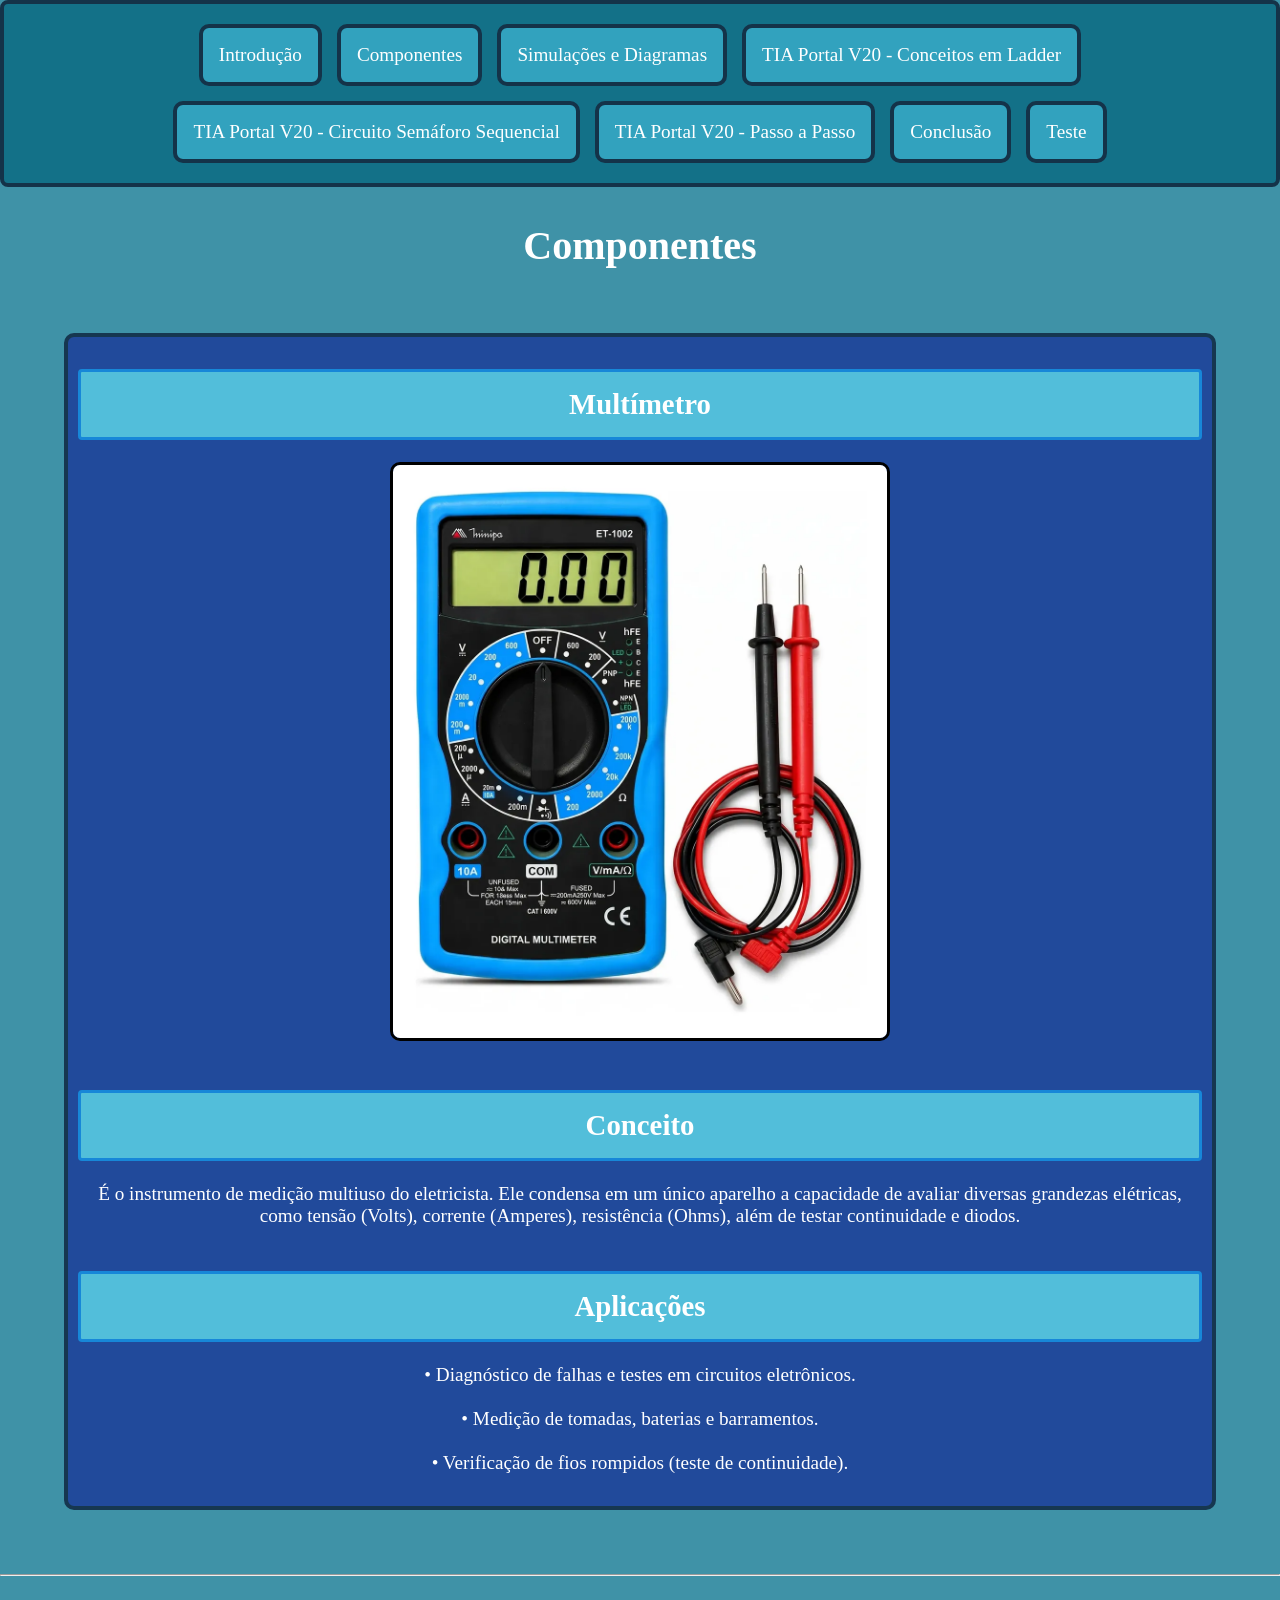
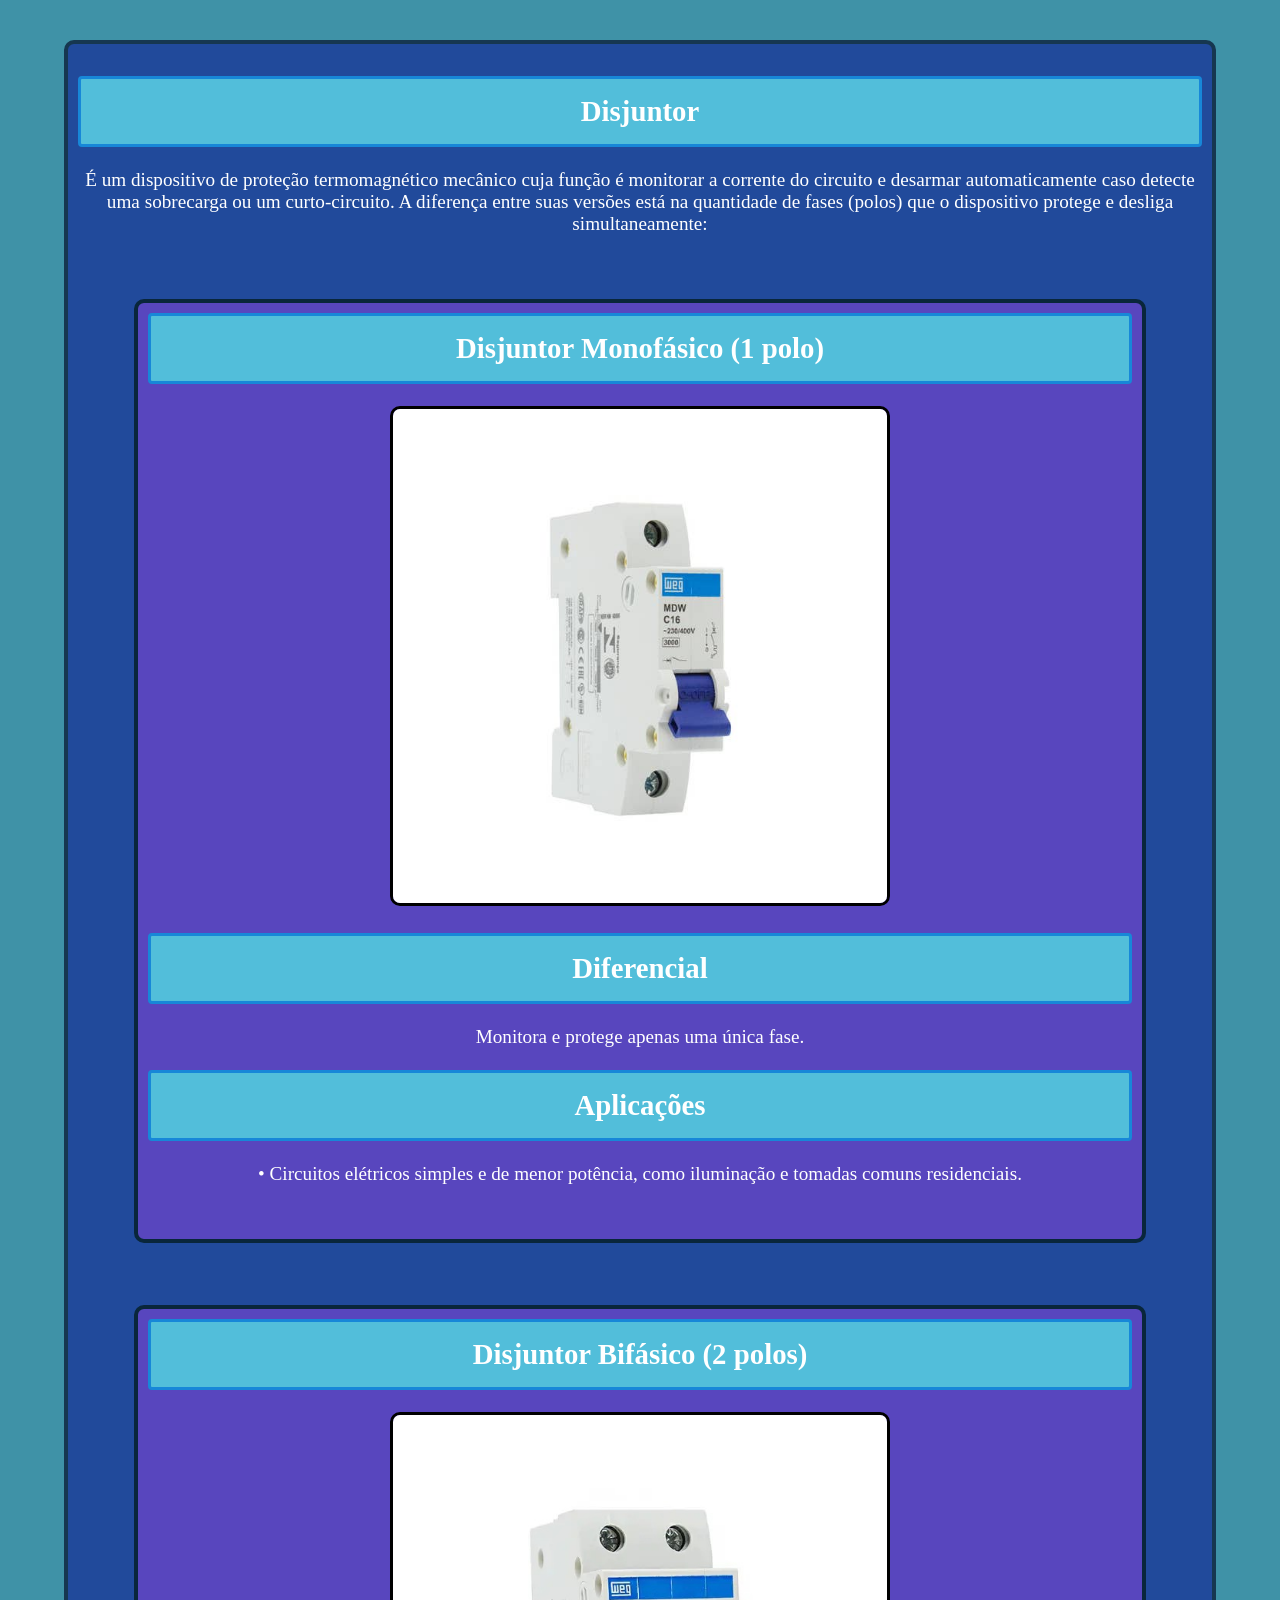
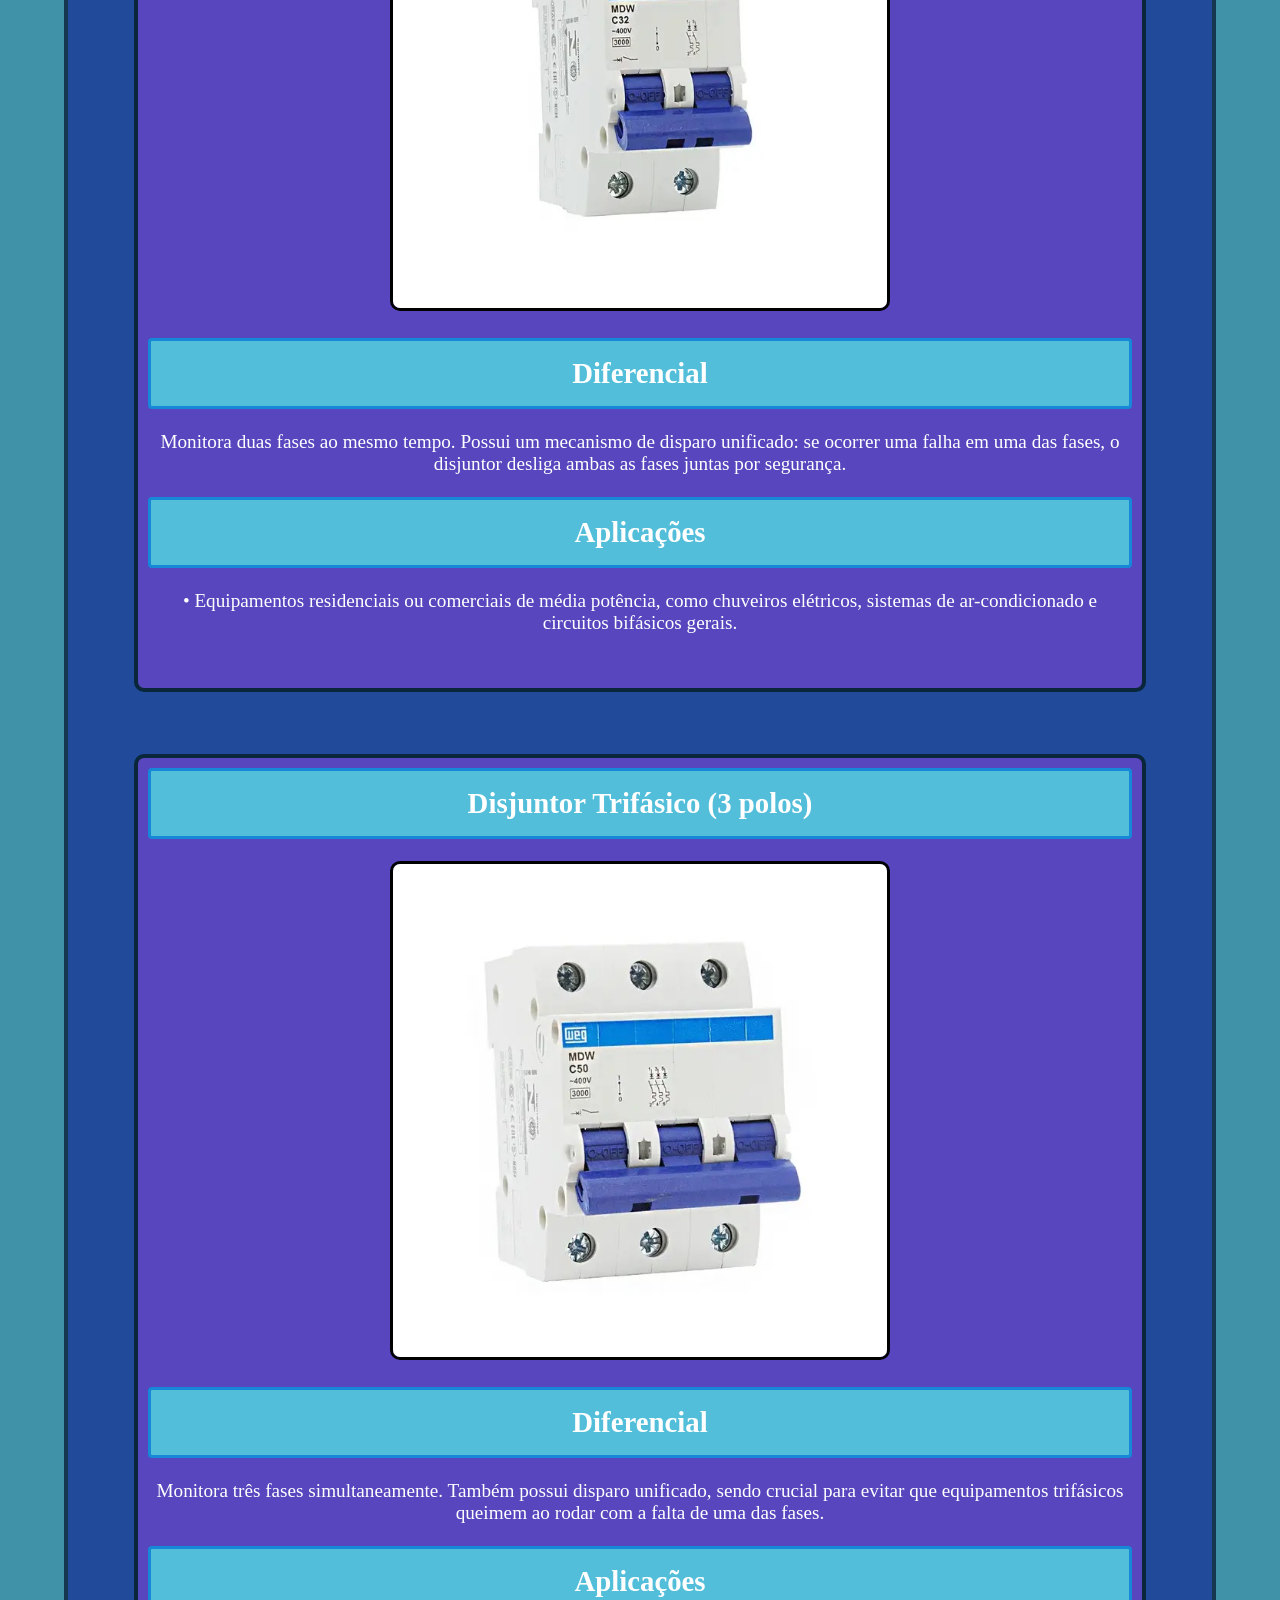
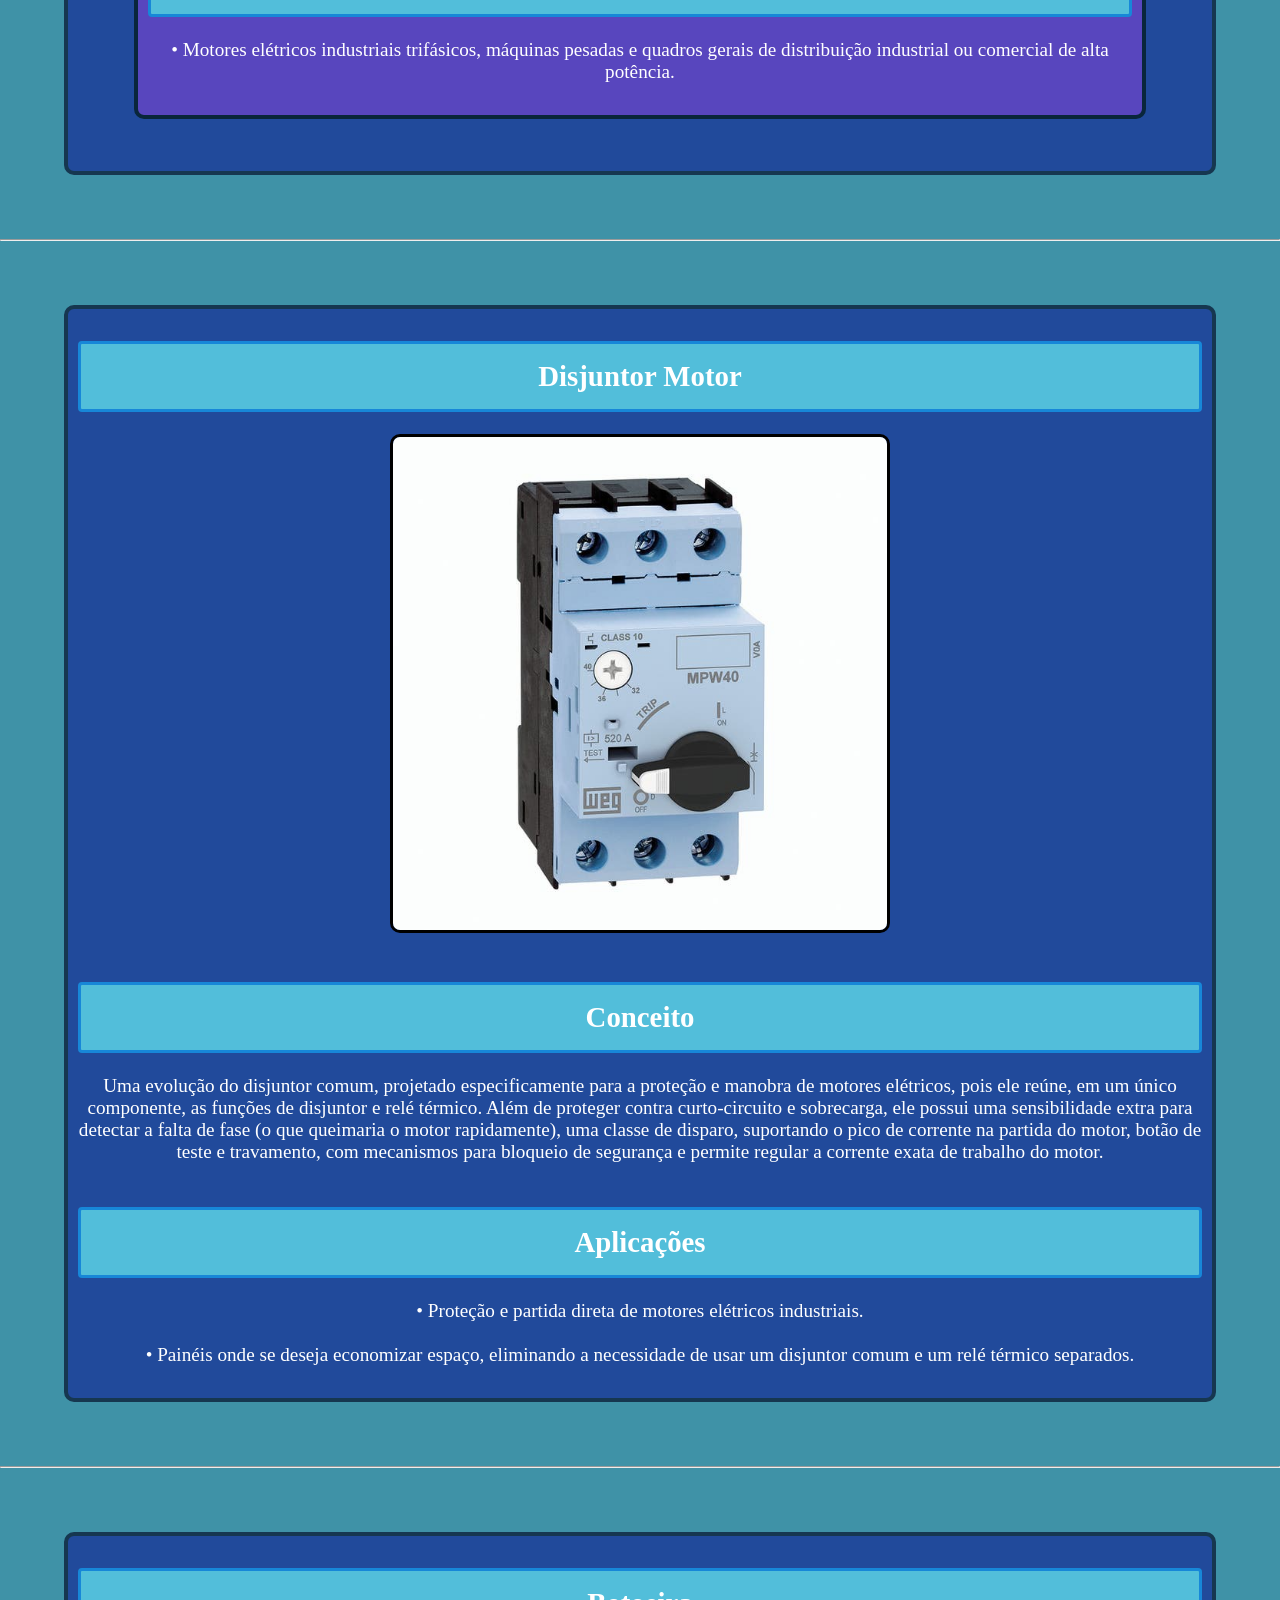
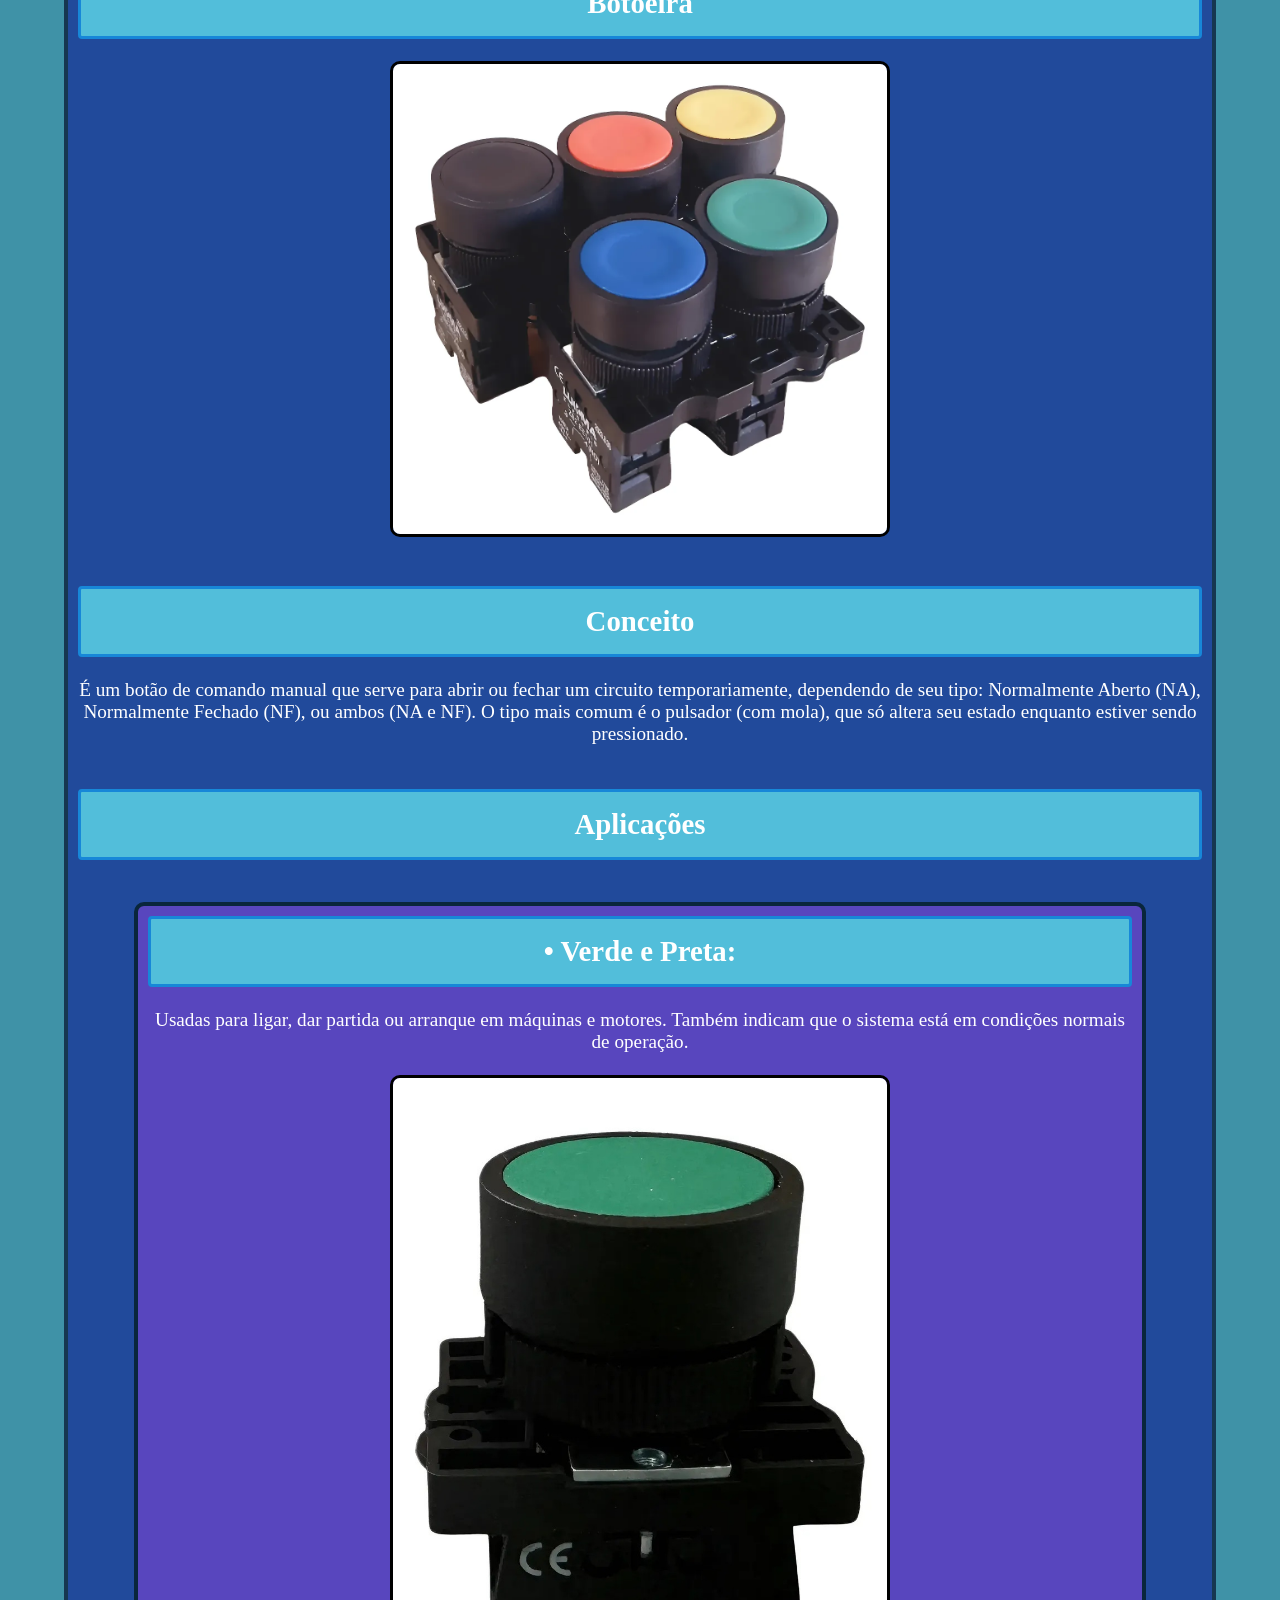
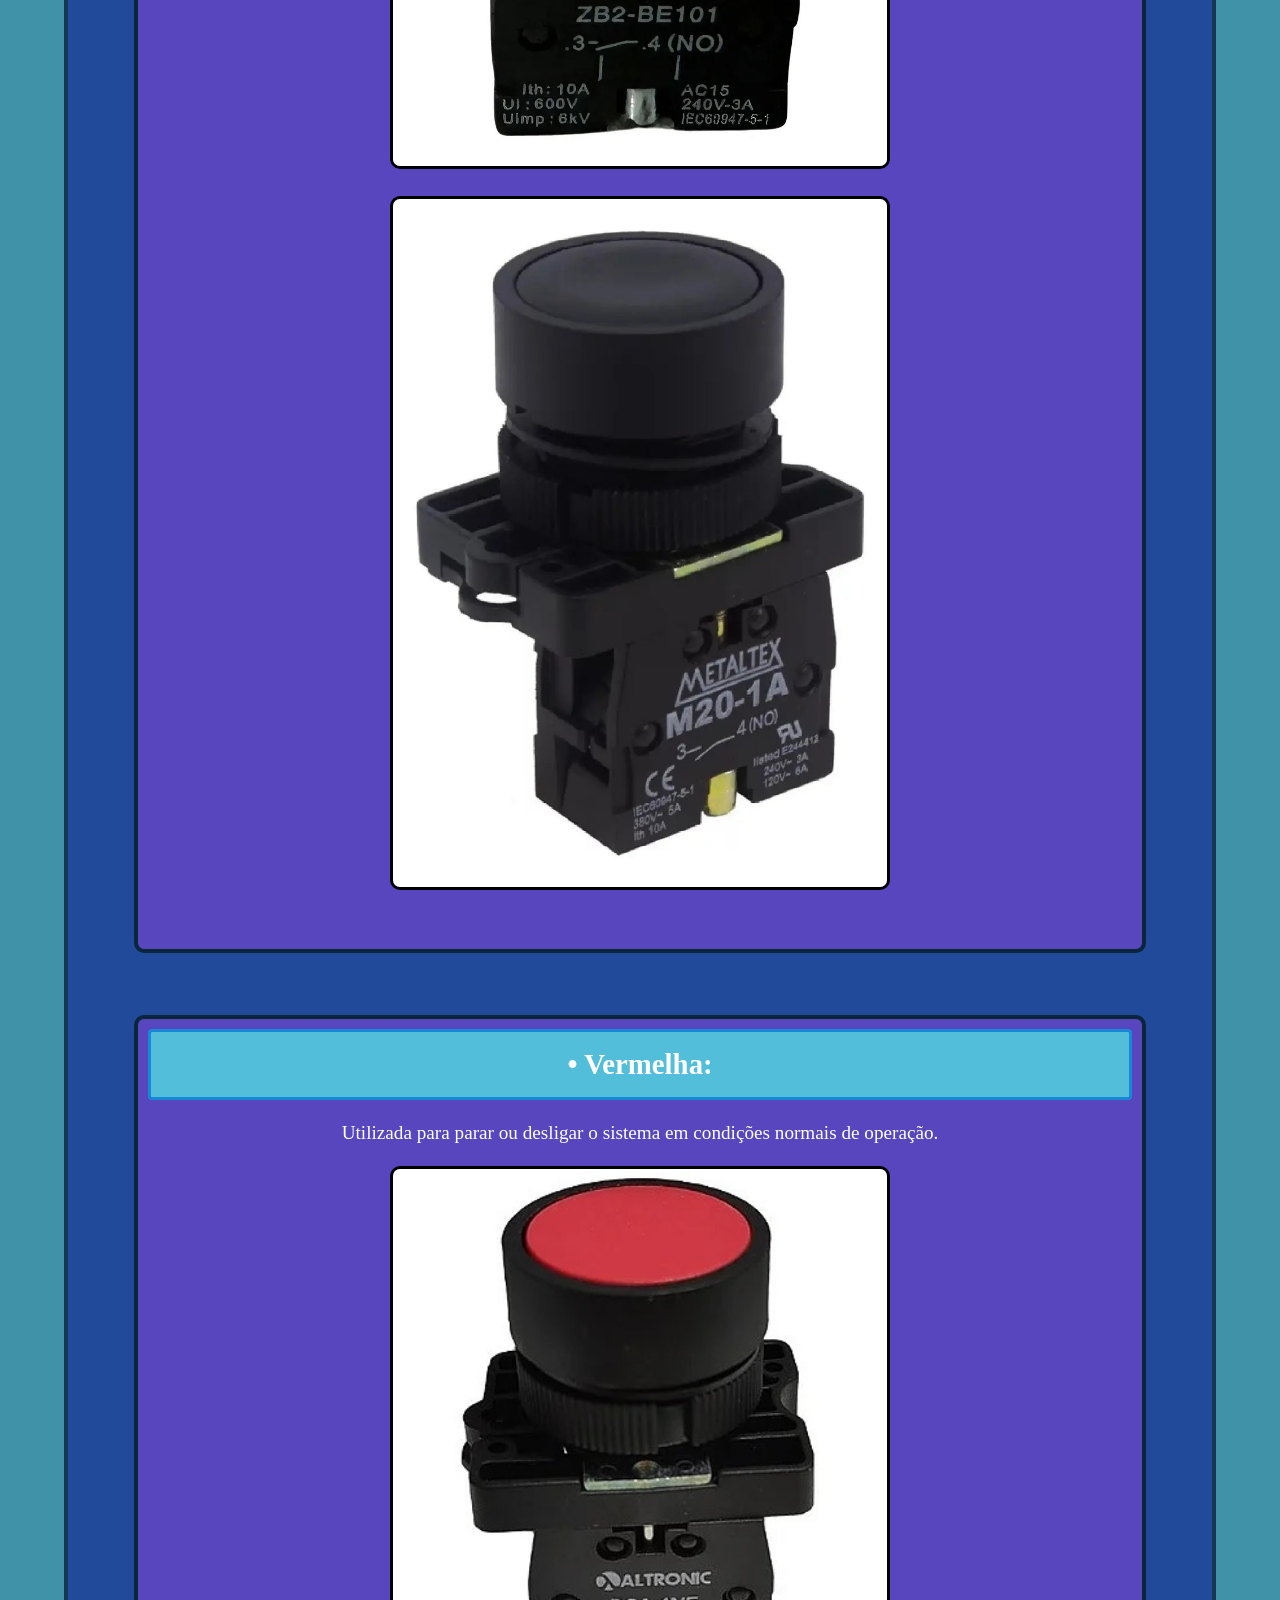
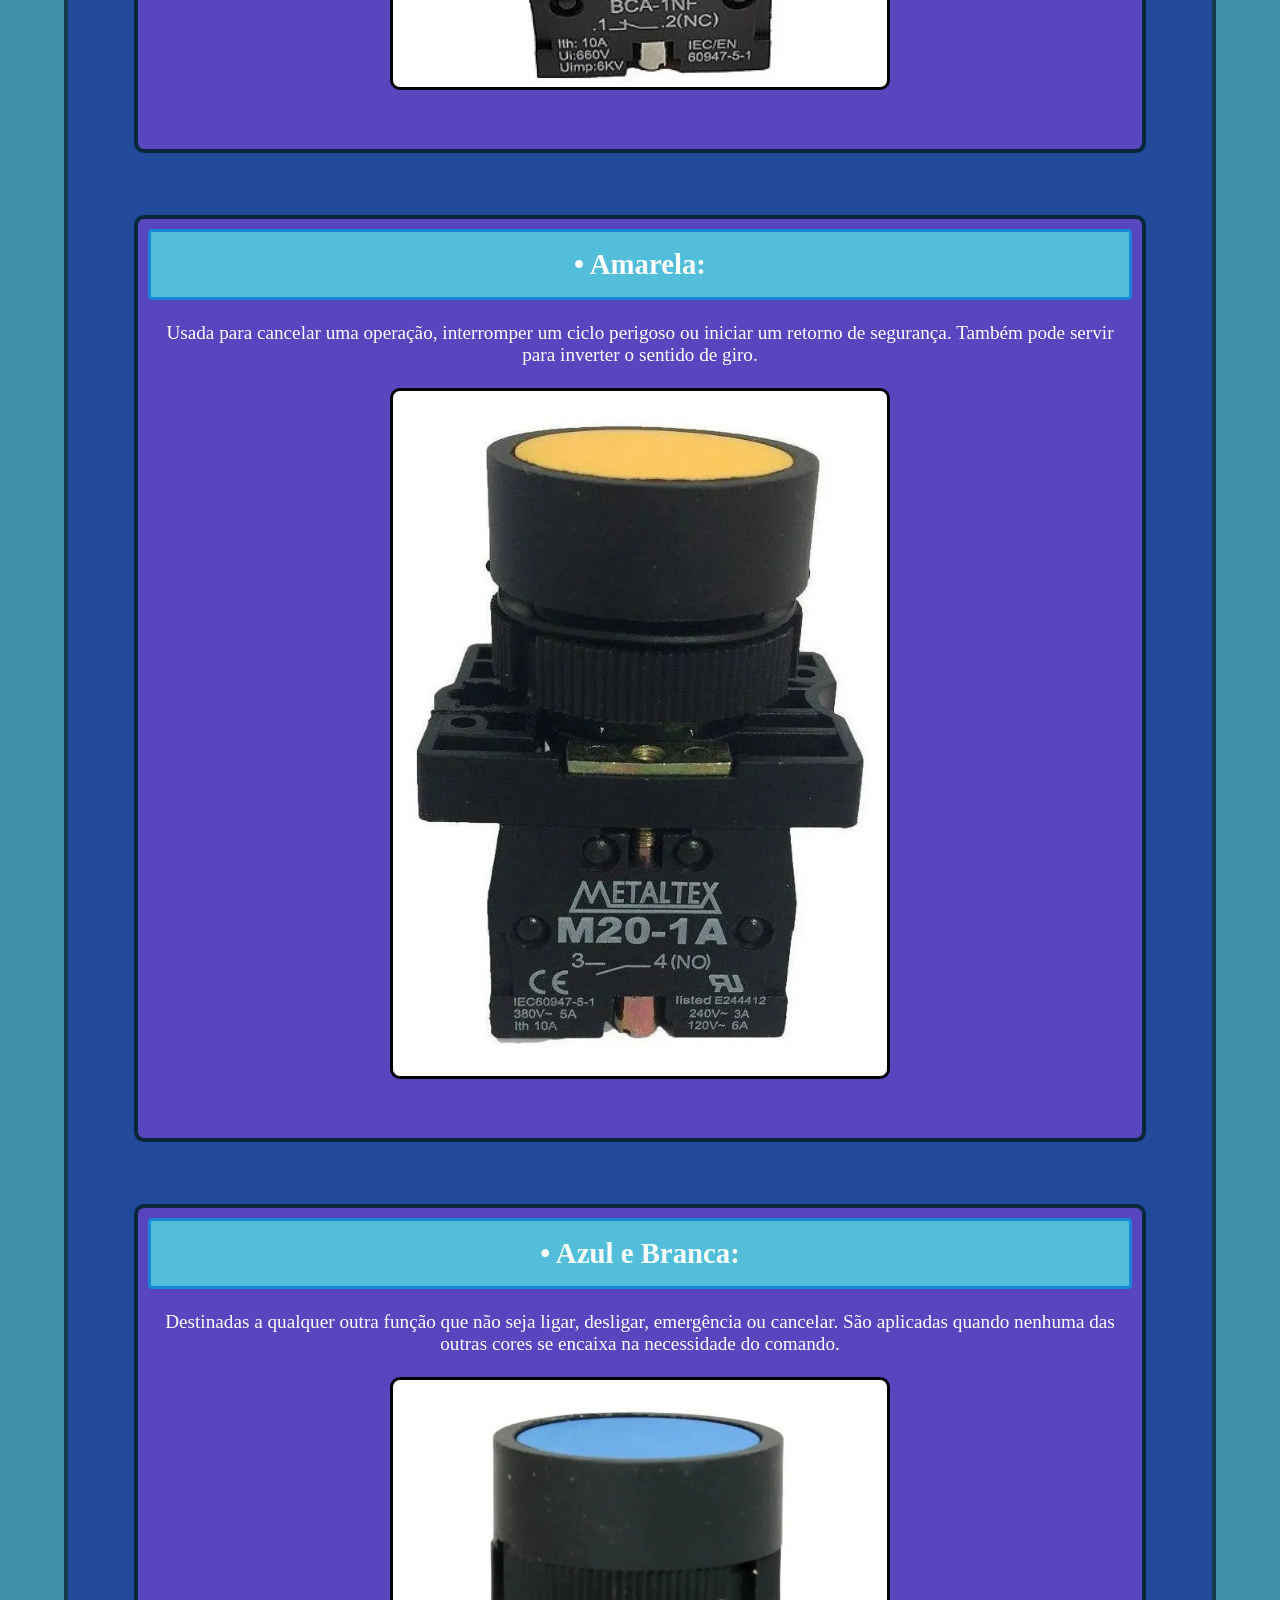
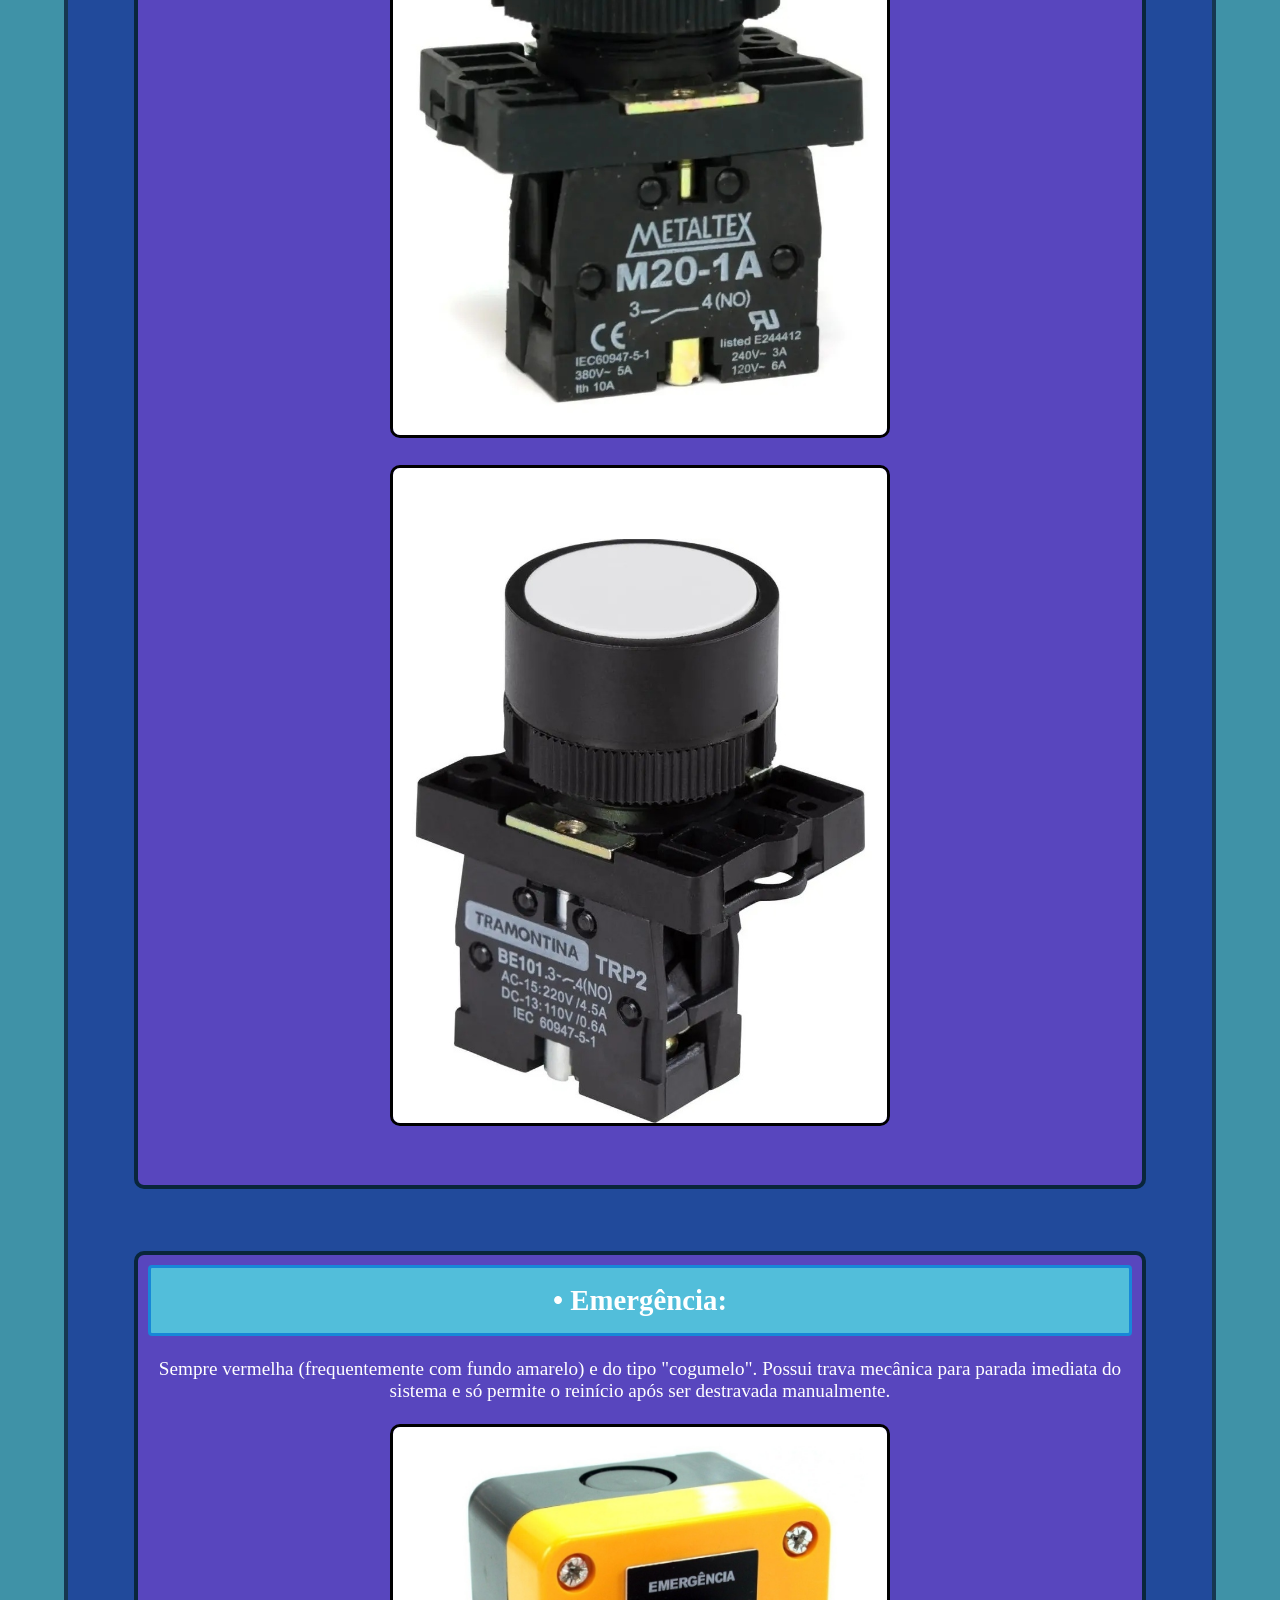
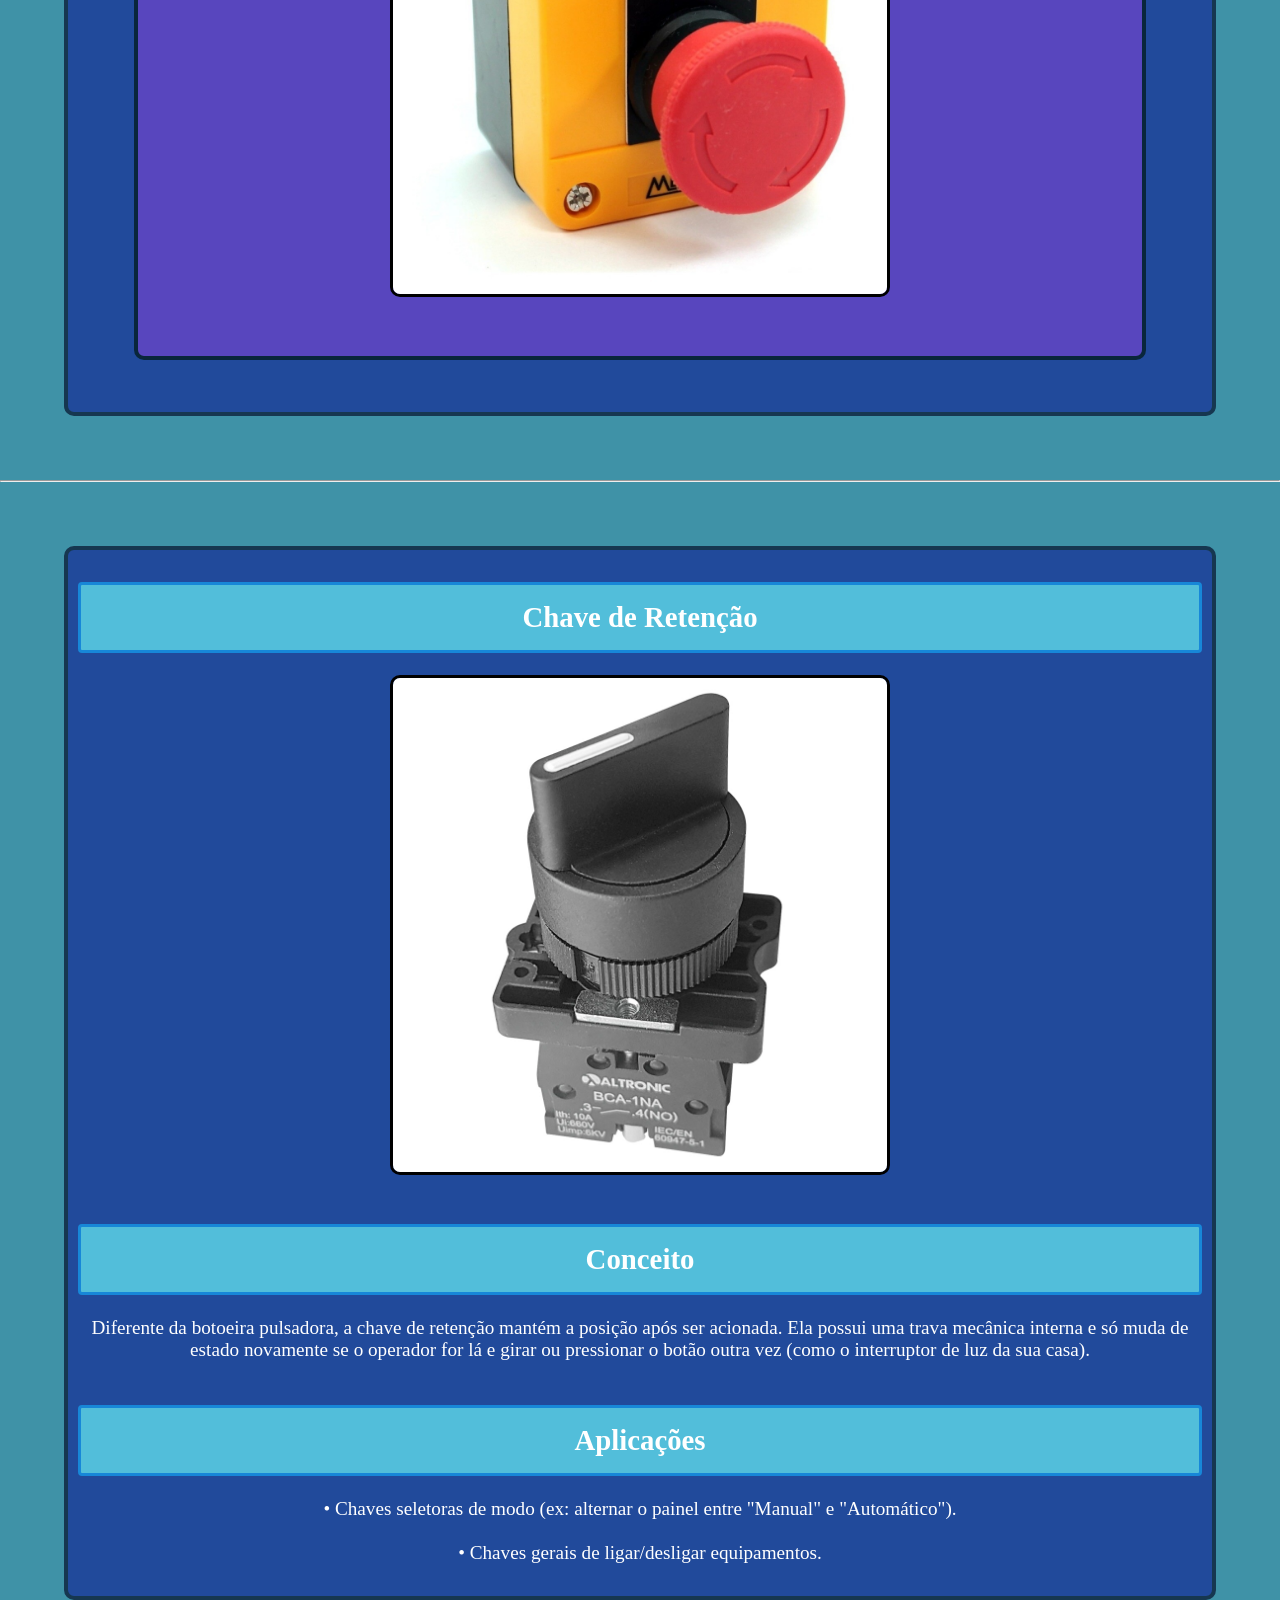
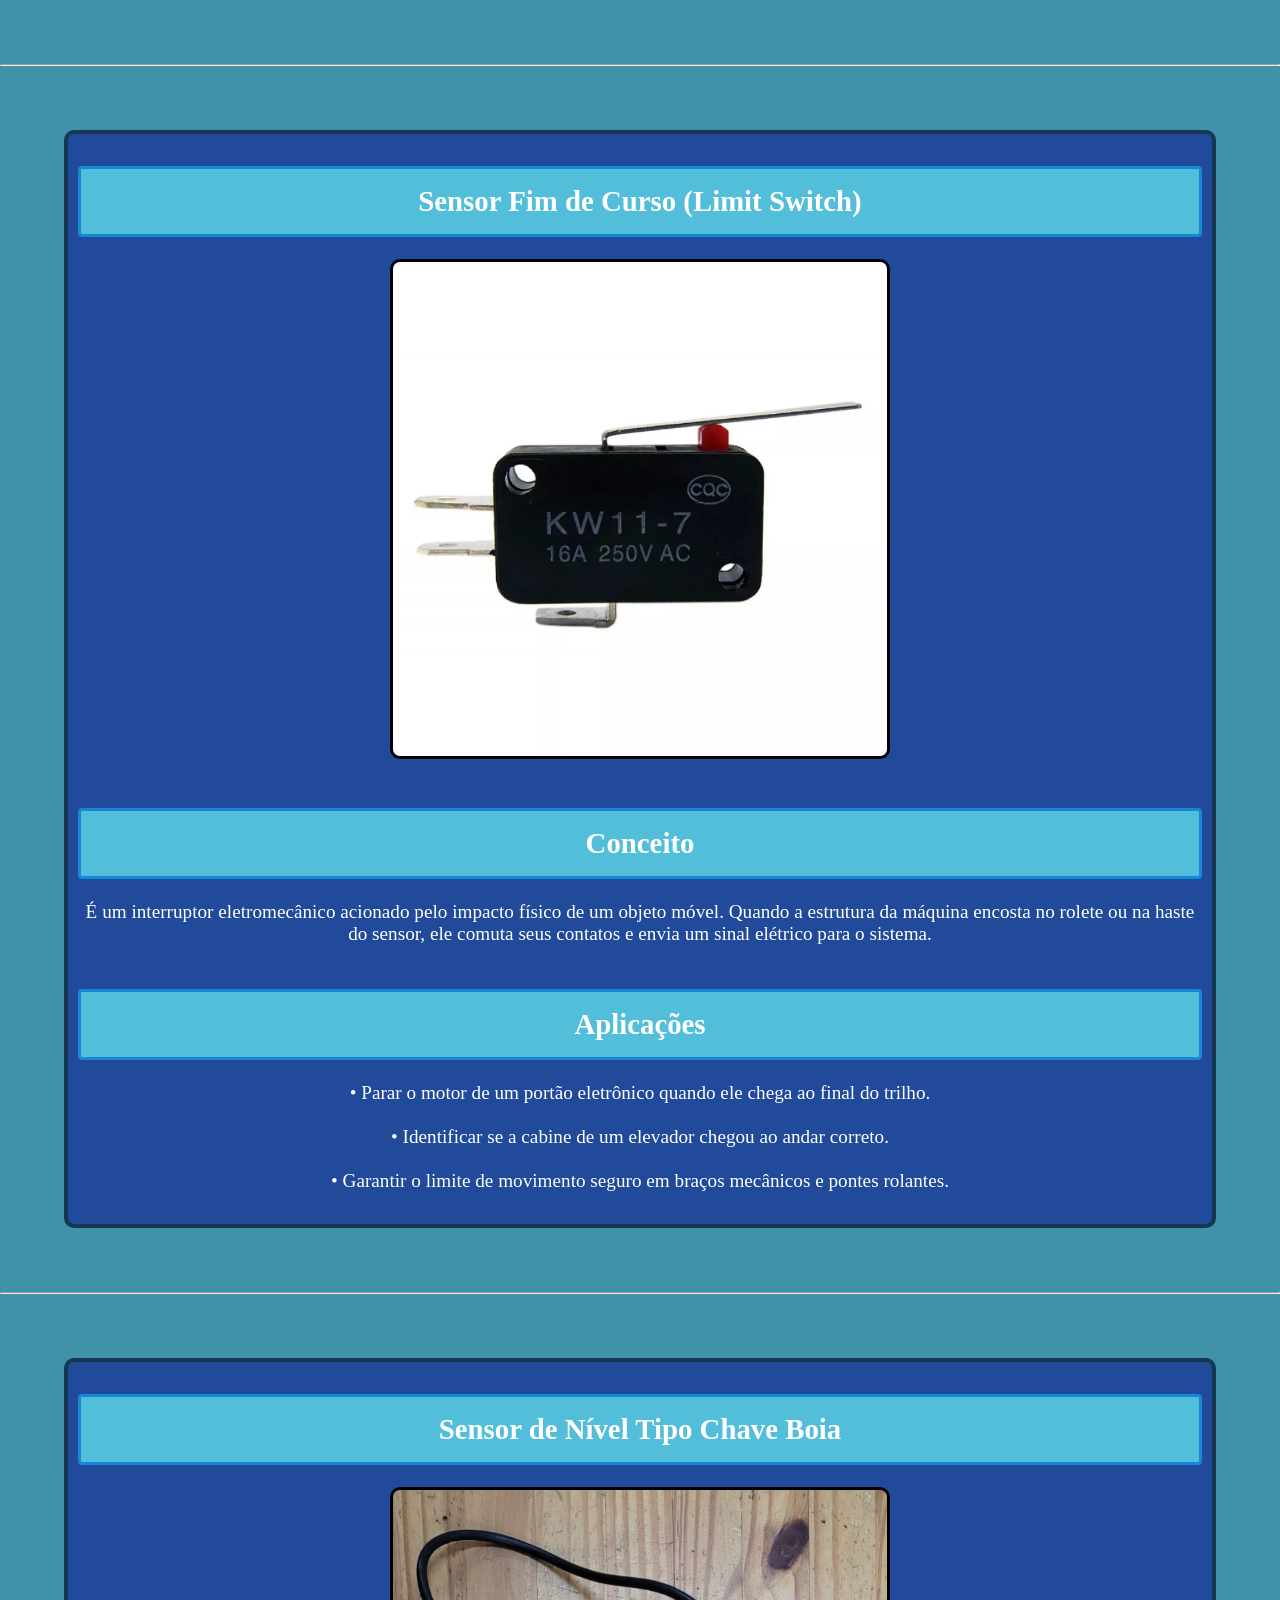
==== html/componentes.html @ 379760c4 "Sétima Versão - Parte 06" ====
<!DOCTYPE html>
<html lang="pt-BR">
<head>
    <meta charset="UTF-8">
    <meta name="viewport" content="width=device-width, initial-scale=1.0">
    <link rel="stylesheet" href="../css/style.css">
    <title>Sistemas Eletrônicos</title>
</head>
<body>
    <header>
        <nav>
            <a href="../index.html"> Introdução </a>
            <a href="./componentes.html"> Componentes </a>
            <a href="./simulacoes.html"> Simulações e Diagramas </a>
            <a href="./tia_portal_conceitos.html"> TIA Portal V20 - Conceitos em Ladder </a>
            <a href="./tia_portal_circuito_semaforo.html"> TIA Portal V20 - Circuito Semáforo Sequencial </a>
            <a href="./tia_portal_passo_a_passo.html"> TIA Portal V20 - Passo a Passo </a>
            <a href="./conclusao.html"> Conclusão </a>
            <a href="./teste.html"> Teste </a>
        </nav>
    </header>
    <main>
        <h1 class="h1">Componentes</h1>
        <br><br>


        <div class="fundo_geral">
            <br>
            <h2>Multímetro</h2>
            <br>
            <div>
                <img src="../img/multimetro.jpg" width="500px">
            </div>
            <br>
            <br>
            <h2>Conceito</h2>
            <br>
            <p>É o instrumento de medição multiuso do eletricista. Ele condensa em um único aparelho a capacidade de avaliar diversas grandezas elétricas, como tensão (Volts), corrente (Amperes), resistência (Ohms), além de testar continuidade e diodos.</p>
            <br>
            <br>
            <h2>Aplicações</h2>
            <br>
            <p>•  Diagnóstico de falhas e testes em circuitos eletrônicos.</p>
            <br>
            <p>•  Medição de tomadas, baterias e barramentos.</p>
            <br>
            <p>•  Verificação de fios rompidos (teste de continuidade).</p>
            <br>
        </div>
        <br><br>
        <hr>
        <br><br>


        <div class="fundo_geral">
            <br>
            <h2>Disjuntor</h2>
            <br>
            <p>É um dispositivo de proteção termomagnético mecânico cuja função é monitorar a corrente do circuito e desarmar automaticamente caso detecte uma sobrecarga ou um curto-circuito. A diferença entre suas versões está na quantidade de fases (polos) que o dispositivo protege e desliga simultaneamente:</p>
            <br>
            <br>

            <div class="fundo_geral_02">
                <h2>Disjuntor Monofásico (1 polo)</h2>
                <br>
                <div>
                    <img src="../img/disjuntor_monofasico.jpg" width="500px">
                </div>
                <br>
                <h2>Diferencial</h2>
                <br>
                <p>Monitora e protege apenas uma única fase.</p>
                <br>
                <h2>Aplicações</h2>
                <br>
                <p>•  Circuitos elétricos simples e de menor potência, como iluminação e tomadas comuns residenciais.</p>
                <br>
                <br>
            </div>
            <br>

            <div class="fundo_geral_02">
                <h2>Disjuntor Bifásico (2 polos)</h2>
                <br>
                <div>
                    <img src="../img/disjuntor_bifasico.jpg" width="500px">
                </div>
                <br>
                <h2>Diferencial</h2>
                <br>
                <p>Monitora duas fases ao mesmo tempo. Possui um mecanismo de disparo unificado: se ocorrer uma falha em uma das fases, o disjuntor desliga ambas as fases juntas por segurança.</p>
                <br>
                <h2>Aplicações</h2>
                <br>
                <p>•  Equipamentos residenciais ou comerciais de média potência, como chuveiros elétricos, sistemas de ar-condicionado e circuitos bifásicos gerais.</p>
                <br>
                <br>
            </div>
            <br>

            <div class="fundo_geral_02">
                <h2>Disjuntor Trifásico (3 polos)</h2>
                <br>
                <div>
                    <img src="../img/disjuntor_trifasico.jpg" width="500px">
                </div>
                <br>
                <h2>Diferencial</h2>
                <br>
                <p>Monitora três fases simultaneamente. Também possui disparo unificado, sendo crucial para evitar que equipamentos trifásicos queimem ao rodar com a falta de uma das fases.</p>
                <br>
                <h2>Aplicações</h2>
                <br>
                <p>•  Motores elétricos industriais trifásicos, máquinas pesadas e quadros gerais de distribuição industrial ou comercial de alta potência.</p>
                <br>
            </div>
            <br>
        </div>
        <br><br>
        <hr>
        <br><br>


        <div class="fundo_geral">
            <br>
            <h2>Disjuntor Motor</h2>
            <br>
            <div>
                <img src="../img/disjuntor_motor.jpg" width="500px">
            </div>
            <br>
            <br>
            <h2>Conceito</h2>
            <br>
            <p>Uma evolução do disjuntor comum, projetado especificamente para a proteção e manobra de motores elétricos, pois ele reúne, em um único componente, as funções de disjuntor e relé térmico. Além de proteger contra curto-circuito e sobrecarga, ele possui uma sensibilidade extra para detectar a falta de fase (o que queimaria o motor rapidamente), uma classe de disparo, suportando o pico de corrente na partida do motor, botão de teste e travamento, com mecanismos para bloqueio de segurança e permite regular a corrente exata de trabalho do motor.</p>
            <br>
            <br>
            <h2>Aplicações</h2>
            <br>
            <p>•  Proteção e partida direta de motores elétricos industriais.</p>
            <br>
            <p>•  Painéis onde se deseja economizar espaço, eliminando a necessidade de usar um disjuntor comum e um relé térmico separados.</p>
            <br>
        </div>
        <br><br>
        <hr>
        <br><br>


        <div class="fundo_geral">
            <br>
            <h2>Botoeira</h2>
            <br>
            <div>
                <img src="../img/botoeiras.jpg" width="500px">
            </div>
            <br>
            <br>
            <h2>Conceito</h2>
            <br>
            <p>É um botão de comando manual que serve para abrir ou fechar um circuito temporariamente, dependendo de seu tipo: Normalmente Aberto (NA), Normalmente Fechado (NF), ou ambos (NA e NF). O tipo mais comum é o pulsador (com mola), que só altera seu estado enquanto estiver sendo pressionado.</p>
            <br>
            <br>
            <h2>Aplicações</h2>
            <br>
            <div class="fundo_geral_02">
                <h2>•  Verde e Preta:</h2>
                <br>
                <p>Usadas para ligar, dar partida ou arranque em máquinas e motores. Também indicam que o sistema está em condições normais de operação.</p>
                <br>
                <div>
                    <img src="../img/botoeira_verde.jpg" width="500px"><br><br>
                    <img src="../img/botoeira_preta.jpg" width="500px">
                </div>
                <br><br>
            </div>
            <br>

            <div class="fundo_geral_02">
                <h2>•  Vermelha:</h2>
                <br>
                <p>Utilizada para parar ou desligar o sistema em condições normais de operação.</p>
                <br>
                <div>
                    <img src="../img/botoeira_vermelha.jpg" width="500px">
                </div>
                <br><br>
            </div>
            <br>

            <div class="fundo_geral_02">
                <h2>•  Amarela:</h2>
                <br>
                <p>Usada para cancelar uma operação, interromper um ciclo perigoso ou iniciar um retorno de segurança. Também pode servir para inverter o sentido de giro.</p>
                <br>
                <div>
                    <img src="../img/botoeira_amarela.jpg" width="500px">
                </div>
                <br><br>
            </div>
            <br>

            <div class="fundo_geral_02">
                <h2>•  Azul e Branca:</h2>
                <br>
                <p>Destinadas a qualquer outra função que não seja ligar, desligar, emergência ou cancelar. São aplicadas quando nenhuma das outras cores se encaixa na necessidade do comando.</p>
                <br>
                <div>
                    <img src="../img/botoeira_azul.jpg" width="500px"><br><br>
                    <img src="../img/botoeira_branca.jpg" width="500px">
                </div>
                <br><br>
            </div>
            <br>

            <div class="fundo_geral_02">
                <h2>•  Emergência:</h2>
                <br>
                <p>Sempre vermelha (frequentemente com fundo amarelo) e do tipo "cogumelo". Possui trava mecânica para parada imediata do sistema e só permite o reinício após ser destravada manualmente.</p>
                <br>
                <div>
                    <img src="../img/botao_emergencia.jpg" width="500px">
                </div>
                <br><br>
            </div>
            <br>
        </div>
        <br><br>
        <hr>
        <br><br>


        <div class="fundo_geral">
            <br>
            <h2>Chave de Retenção</h2>
            <br>
            <div>
                <img src="../img/chave_seletora_com_retencao.jpg" width="500px">
            </div>
            <br>
            <br>
            <h2>Conceito</h2>
            <br>
            <p>Diferente da botoeira pulsadora, a chave de retenção mantém a posição após ser acionada. Ela possui uma trava mecânica interna e só muda de estado novamente se o operador for lá e girar ou pressionar o botão outra vez (como o interruptor de luz da sua casa).</p>
            <br>
            <br>
            <h2>Aplicações</h2>
            <br>
            <p>•  Chaves seletoras de modo (ex: alternar o painel entre "Manual" e "Automático").</p>
            <br>
            <p>•  Chaves gerais de ligar/desligar equipamentos.</p>
            <br>
        </div>
        <br><br>
        <hr>
        <br><br>


        <div class="fundo_geral">
            <br>
            <h2>Sensor Fim de Curso (Limit Switch)</h2>
            <br>
            <div>
                <img src="../img/sensor_fim_de_curso.jpg" width="500px">
            </div>
            <br>
            <br>
            <h2>Conceito</h2>
            <br>
            <p>É um interruptor eletromecânico acionado pelo impacto físico de um objeto móvel. Quando a estrutura da máquina encosta no rolete ou na haste do sensor, ele comuta seus contatos e envia um sinal elétrico para o sistema.</p>
            <br>
            <br>
            <h2>Aplicações</h2>
            <br>
            <p>•  Parar o motor de um portão eletrônico quando ele chega ao final do trilho.</p>
            <br>
            <p>•  Identificar se a cabine de um elevador chegou ao andar correto.</p>
            <br>
            <p>•  Garantir o limite de movimento seguro em braços mecânicos e pontes rolantes.</p>
            <br>
        </div>
        <br><br>
        <hr>
        <br><br>


        <div class="fundo_geral">
            <br>
            <h2>Sensor de Nível Tipo Chave Boia</h2>
            <br>
            <div>
                <img src="../img/sensor_de_nivel_tipo_chave_boia.jpg" width="500px">
            </div>
            <br>
            <br>
            <h2>Conceito</h2>
            <br>
            <p>É um dispositivo eletromecânico simples, prático e amplamente utilizado para o controle e monitoramento do nível de líquidos. Seu funcionamento baseia-se em uma boia flutuante que acompanha a subida ou descida do fluido. Ao atingir uma inclinação predeterminada, um mecanismo interno (geralmente uma esfera metálica ou contato magnético) atua sobre um microinterruptor, comutando seus contatos para abrir ou fechar o circuito elétrico de comando.</p>
            <br>
            <br>
            <h2>Aplicações</h2>
            <br>
            <p>•  Automação do acionamento de bombas d'água (ex: ligar a bomba automaticamente quando a caixa d'água estiver vazia e desligar quando encher).</p>
            <br>
            <p>•  Proteção de sistemas de bombeamento contra o trabalho a seco, impedindo que o motor funcione sem água e acabe queimando.</p>
            <br>
            <p>•  Acionamento de alarmes sonoros ou luminosos para indicar níveis críticos (risco de transbordamento ou falta total de abastecimento) em cisternas (reservatório projetado para captar, armazenar e conservar água, principalmente da chuva ou de reuso), poços e tanques industriais.</p>
            <br>
        </div>
        <br><br>
        <hr>
        <br><br>


        <div class="fundo_geral">
            <br>
            <h2>Motor Elétrico de Indução Trifásico (MIT)</h2>
            <br>
            <div>
                <img src="../img/motor_eletrico_inducao_trifasico.jpg" width="500px">
            </div>
            <br>
            <br>
            <h2>Conceito</h2>
            <br>
            <p>É a força motriz da indústria. Uma máquina rotativa que converte energia elétrica trifásica em energia mecânica através do eletromagnetismo. É extremamente robusto, confiável e não utiliza escovas físicas para funcionar, o que reduz drasticamente a necessidade de manutenção.</p>
            <br>
            <br>
            <h2>Aplicações</h2>
            <br>
            <p>•  Acionamento de esteiras transportadoras, bombas d'água e compressores.</p>
            <br>
            <p>•  Operação de exaustores, tornos, fresadoras e misturadores industriais.</p>
            <br>
        </div>
        <br><br>
        <hr>
        <br><br>


        <div class="fundo_geral">
            <br>
            <h2>Relé Temporizador</h2>
            <br>
            <div>
                <img src="../img/rele_temporizador.jpg" width="500px">
            </div>
            <br>
            <br>
            <h2>Conceito</h2>
            <br>
            <p>É um dispositivo de controle que serve para abrir ou fechar contatos elétricos após o transcurso de um tempo pré-determinado. Ele pode funcionar com retardo na energização (espera um tempo para ligar) ou na desenergização (espera um tempo para desligar).</p>
            <br>
            <br>
            <h2>Aplicações</h2>
            <br>
            <p>•  Sistemas de partida de motores do tipo Estrela-Triângulo (controlando o tempo de transição).</p>
            <br>
            <p>•  Sequenciamento de esteiras industriais (ligar a esteira B 10 segundos depois da esteira A).</p>
            <br>
            <p>•  Sistemas de iluminação ou ventilação temporizada.</p>
            <br>
        </div>
        <br><br>
        <hr>
        <br><br>


        <div class="fundo_geral">
            <br>
            <h2>Relé Térmico (ou de Sobrecarga)</h2>
            <br>
            <div>
                <img src="../img/rele_de_sobrecarga_termico.jpg" width="500px">
            </div>
            <br>
            <br>
            <h2>Conceito</h2>
            <br>
            <p>É um dispositivo focado exclusivamente em salvar o motor de superaquecimentos causados por sobrecargas prolongadas. Ele possui lâminas bimetálicas internas que se dobram com o calor gerado pelo excesso de corrente; ao dobrarem, elas desarmam o circuito de comando do motor.</p>
            <br>
            <br>
            <h2>Nota de segurança</h2>
            <br>
            <p>Ele não protege contra curto-circuito, precisando sempre trabalhar em conjunto com um disjuntor ou fusível.</p>
            <br>
            <br>
            <h2>Aplicações</h2>
            <br>
            <p>•  Proteção direta de motores elétricos, sendo montado logo abaixo do contator de potência no painel de comando.</p>
            <br>
        </div>
        <br><br>
        <hr>
        <br><br>


        <div class="fundo_geral">
            <br>
            <h2>CLP (Controlador Lógico Programável) / PLC (Programmable Logic Controller)</h2>
            <br>
            <div>
                <img src="../img/clp.jpg" width="500px">
            </div>
            <br>
            <br>
            <h2>Conceito</h2>
            <br>
            <p>É o "cérebro" da automação industrial. Trata-se de um computador robusto projetado especificamente para comandar e monitorar máquinas e/ou processos em ambientes industriais, recebendo sinais de dispositivos de entrada (como sensores e botoeiras), processando essas informações através de um programa lógico e enviando comandos precisos para os dispositivos de saída (como motores e contatores).</p>
            <br>
            <br>
            <h2>Aplicações</h2>
            <br>
            <p>•  Controle, automação e sincronização de linhas de montagem e esteiras transportadoras.</p>
            <br>
            <p>•  Gerenciamento de processos industriais (controle de temperatura, vazão, nível e pressão).</p>
            <br>
            <p>•  Automação de máquinas de envase, injetoras de plástico e sistemas robóticos.</p>
            <br>
            <p>•  Controle de infraestruturas como sistemas de bombeamento de água, elevadores e semáforos inteligentes.</p>
            <br>
        </div>
        <br><br>
        <hr>
        <br><br>
    </main>
    <footer>
        by Arthur Furtado Machado &copy; &trade;
        <br><br><br>
    </footer>
</body>
</html>
---- css/style.css ----
* {
    margin: 0;
    padding: 0;
    box-sizing: border-box; /* 1. Crucial para evitar que paddings estoure a tela */
}

body {
    background-color: rgb(63, 146, 167);
    color: white;
    text-align: center;
    font-size: 1.2rem;
    font-family: 'Times New Roman', Times, serif;
}

nav {
    background-color: rgb(19, 113, 136);
    padding: 20px; /* Ajustado para caber melhor em telas menores */
    border-radius: 8px;
    border: rgb(20, 51, 73) 4px solid;

    /* 2. Responsividade automática dos botões do menu */
    display: flex;
    justify-content: center;
    gap: 15px;              /* Controla o espaçamento sem precisar de margin fixa nos links */

    /* 3. Permite que os botões desçam para a próxima linha em telas pequenas */
    flex-wrap: wrap;
}

nav a {
    padding: 16px 16px;
}

a {
    text-decoration: none;
    color: white;
    background-color: rgb(50, 162, 190);
    padding: 7px 7px;
    border-radius: 10px;
    border: rgb(20, 51, 73) 4px solid;
    
    /* 4. A transição deve ficar aqui para suavizar a ida e a volta */
    transition: ease;
    transition-duration: 0.65s;
}

a:hover, a:active{
    background-color: rgb(50, 162, 190);
    border-radius: 10px;
    border: rgb(20, 51, 73) 4px solid;

    transform: scale(0.85);
}

main {
    margin-top: 35px;
}

.fundo_geral {
    background-color: rgb(33, 74, 155);
    border-radius: 10px;
    border: rgb(22, 55, 80) 4px solid;
    padding: 10px 10px;

    /* 5. Trocado de 80px para 5% para ser responsivo */
    margin: 20px 5%;
}

.fundo_geral_02 {
    background-color: rgb(88, 70, 190);
    border-radius: 10px;
    border: rgb(9, 38, 59) 4px solid;
    padding: 10px 10px;

    /* 5. Trocado de 80px para 5% para ser responsivo */
    margin: 20px 5%;
}

.h1 {
    font-size: 2.5rem;
    font-weight: bold;
}

h2 {
    background-color: rgb(82, 190, 218);
    padding: 16px 16px;
    border-radius: 4px;
    border: rgb(23, 135, 216) 3px solid;
}

.negrito {
    font-weight: bold;
    font-size: 1.3rem;
}

img, video {
    border-radius: 10px;
    border: black 3px solid;
    
    /* 5. Evita que imagens e vídeos estourem a tela do celular */
    max-width: 100%;
}
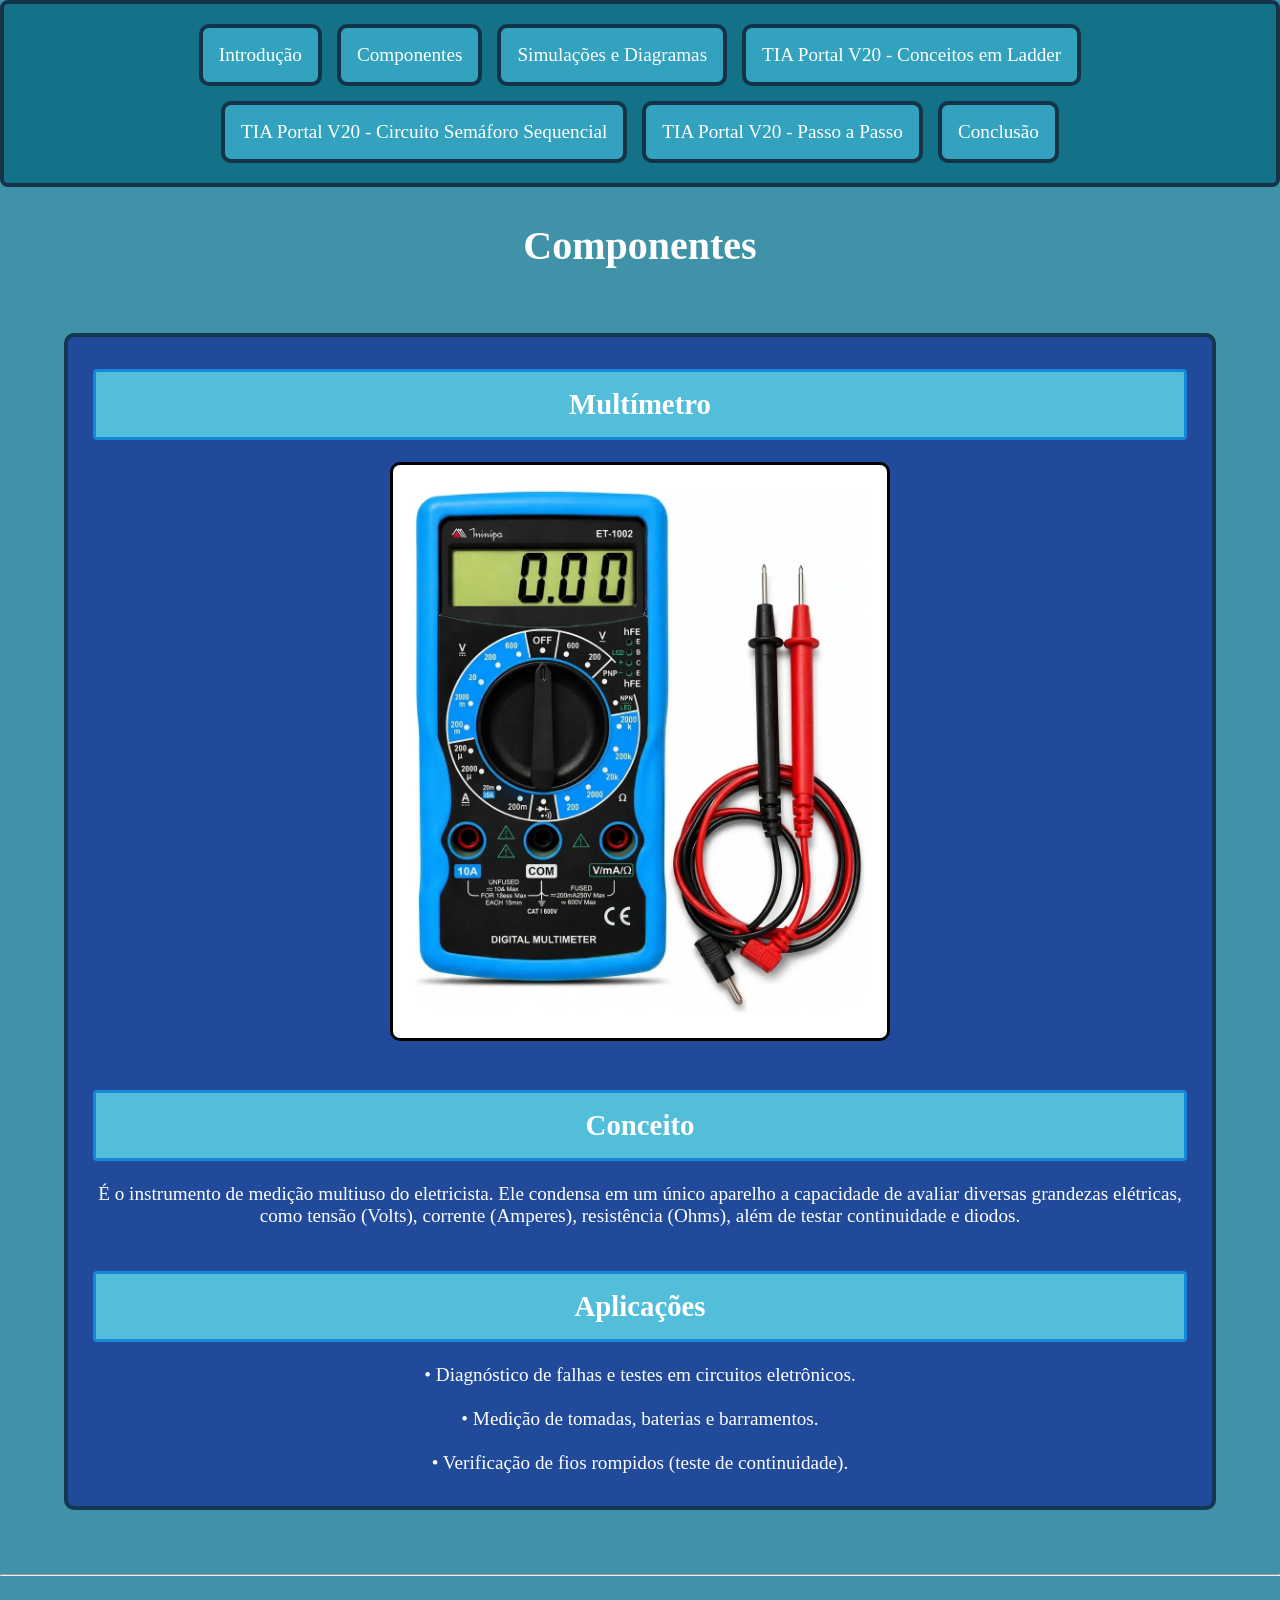
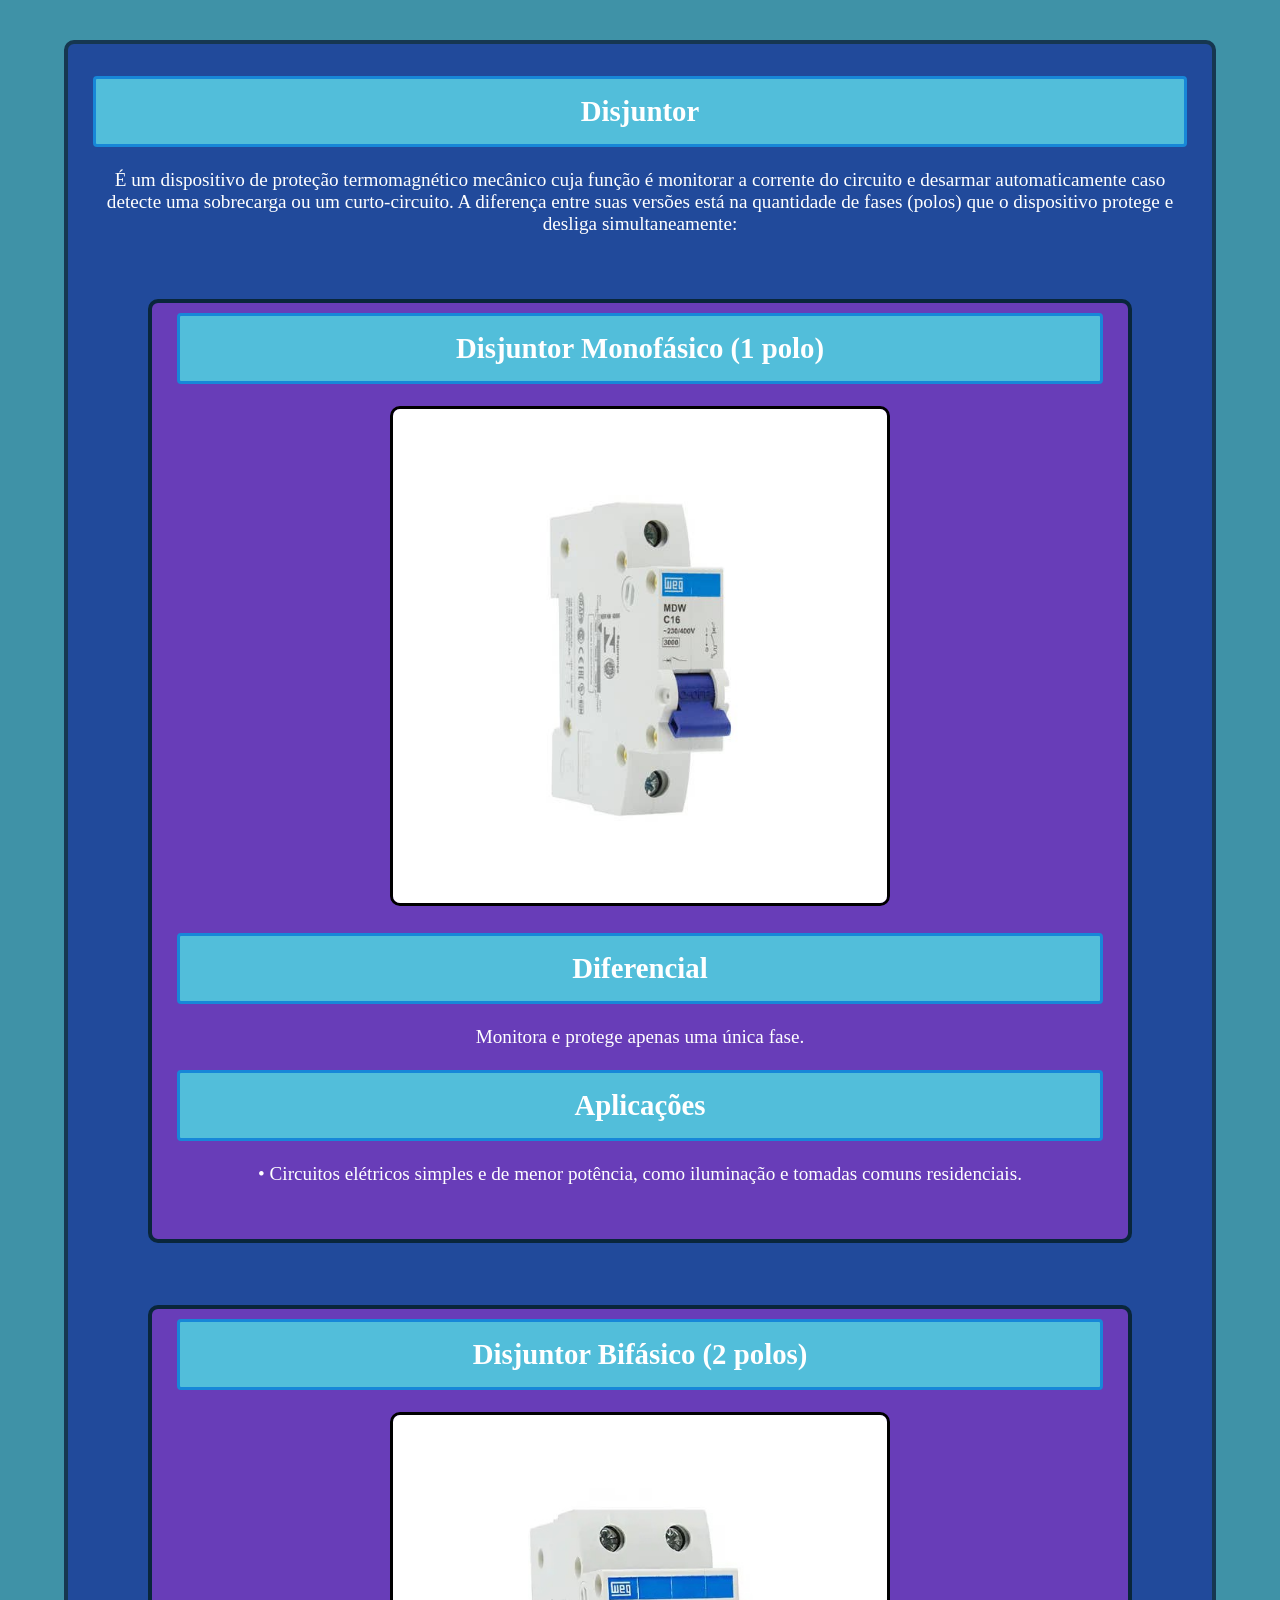
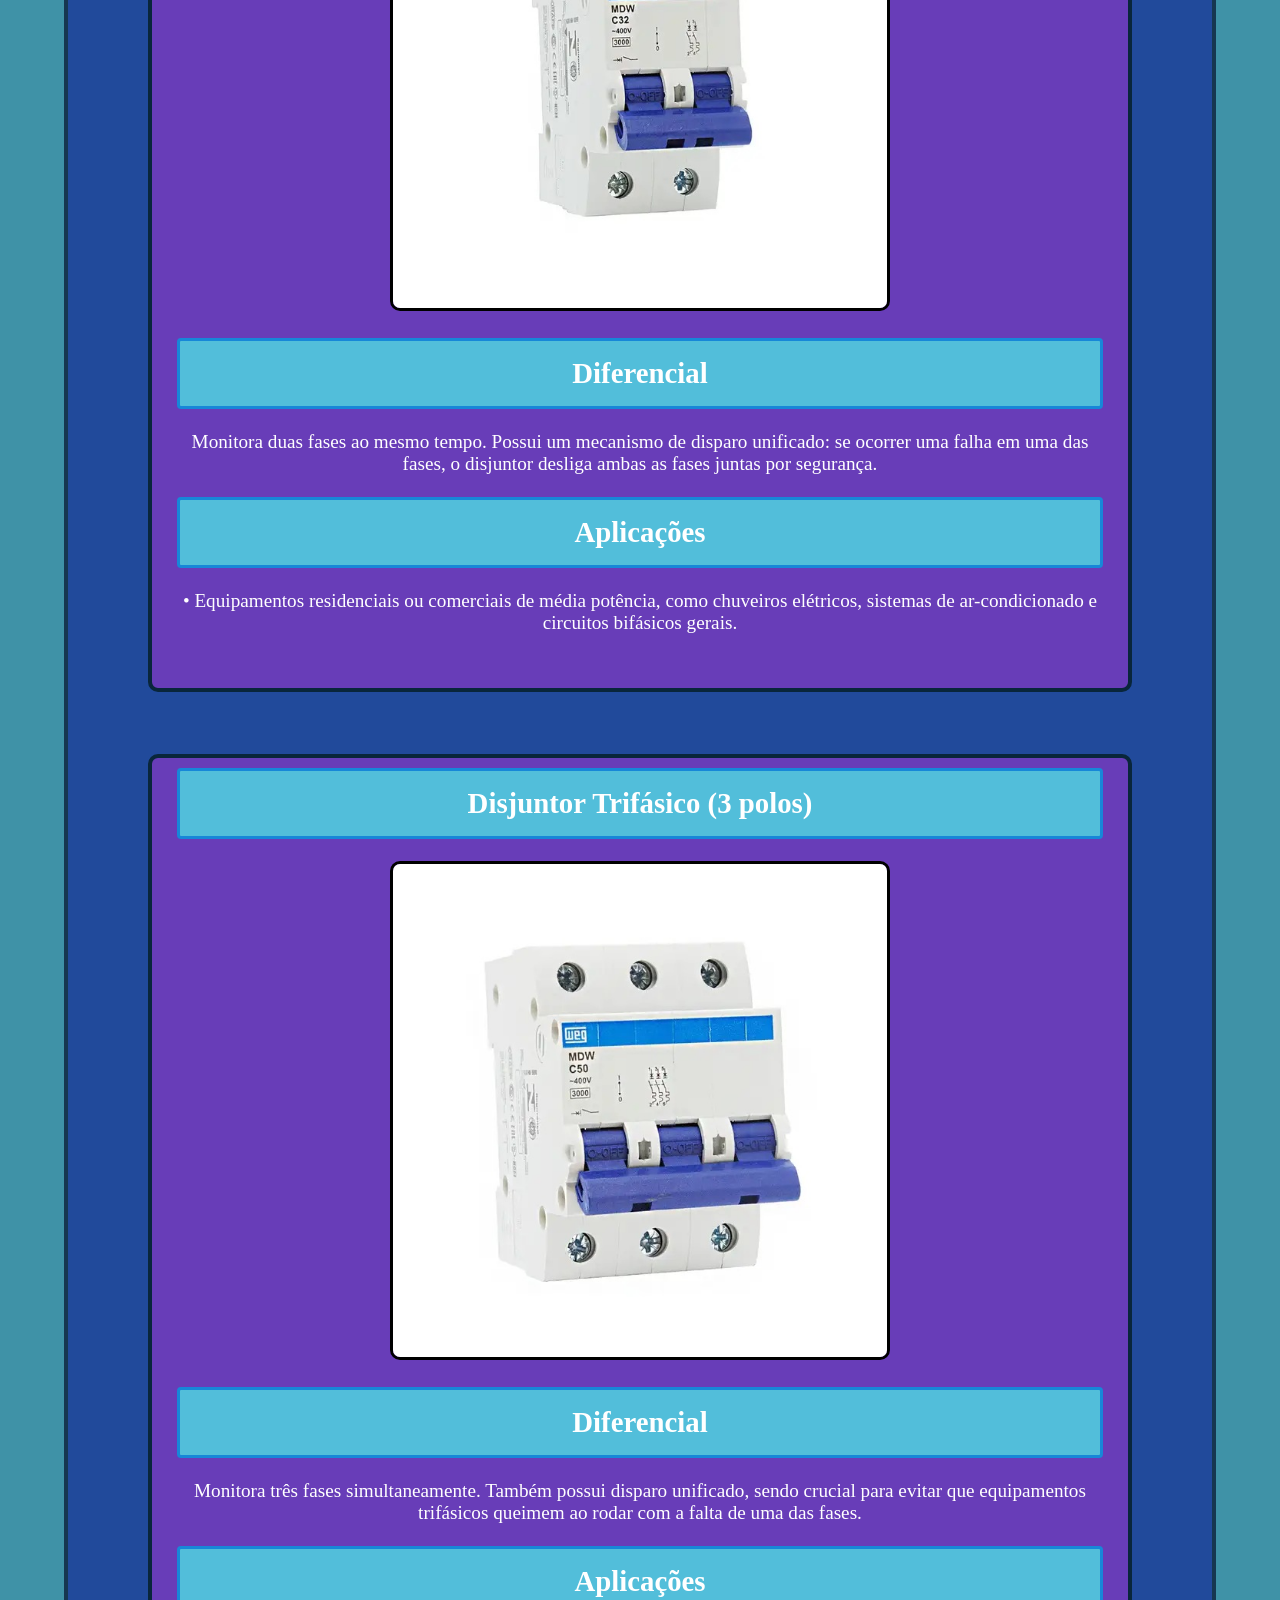
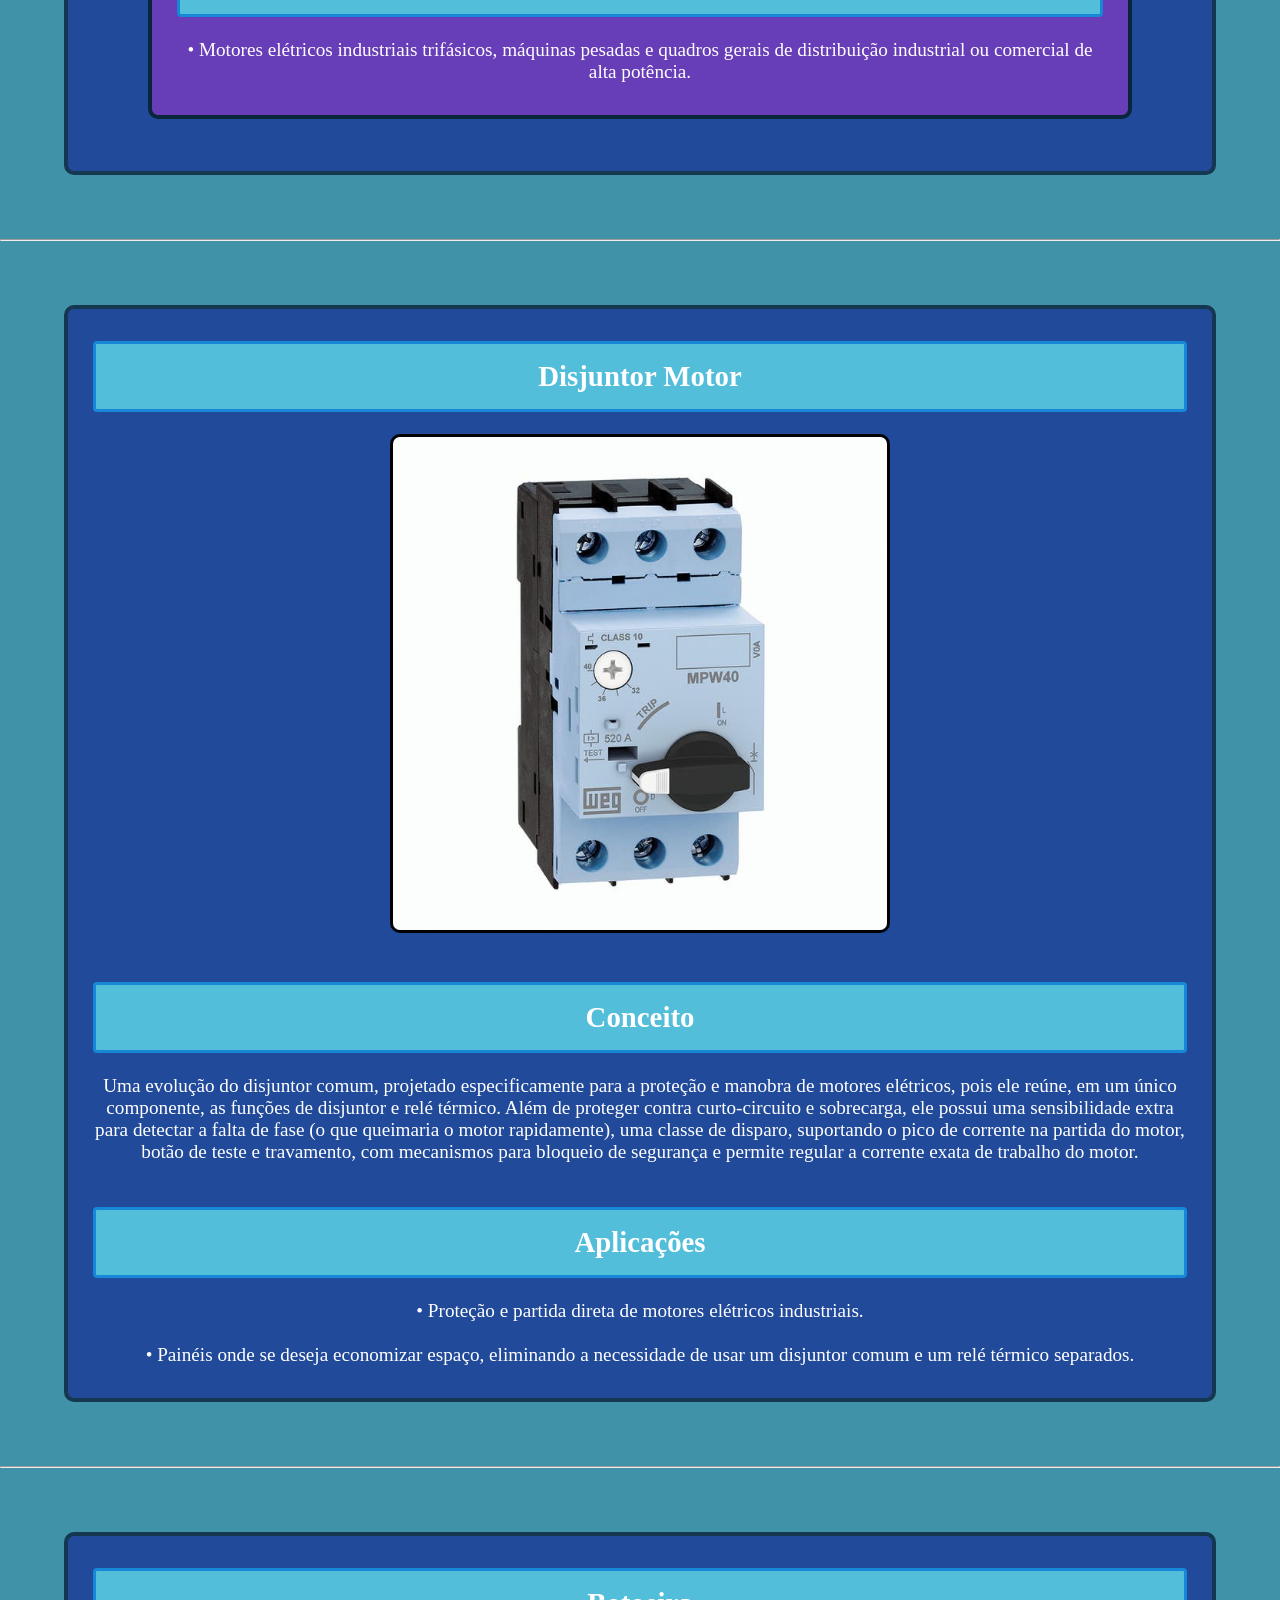
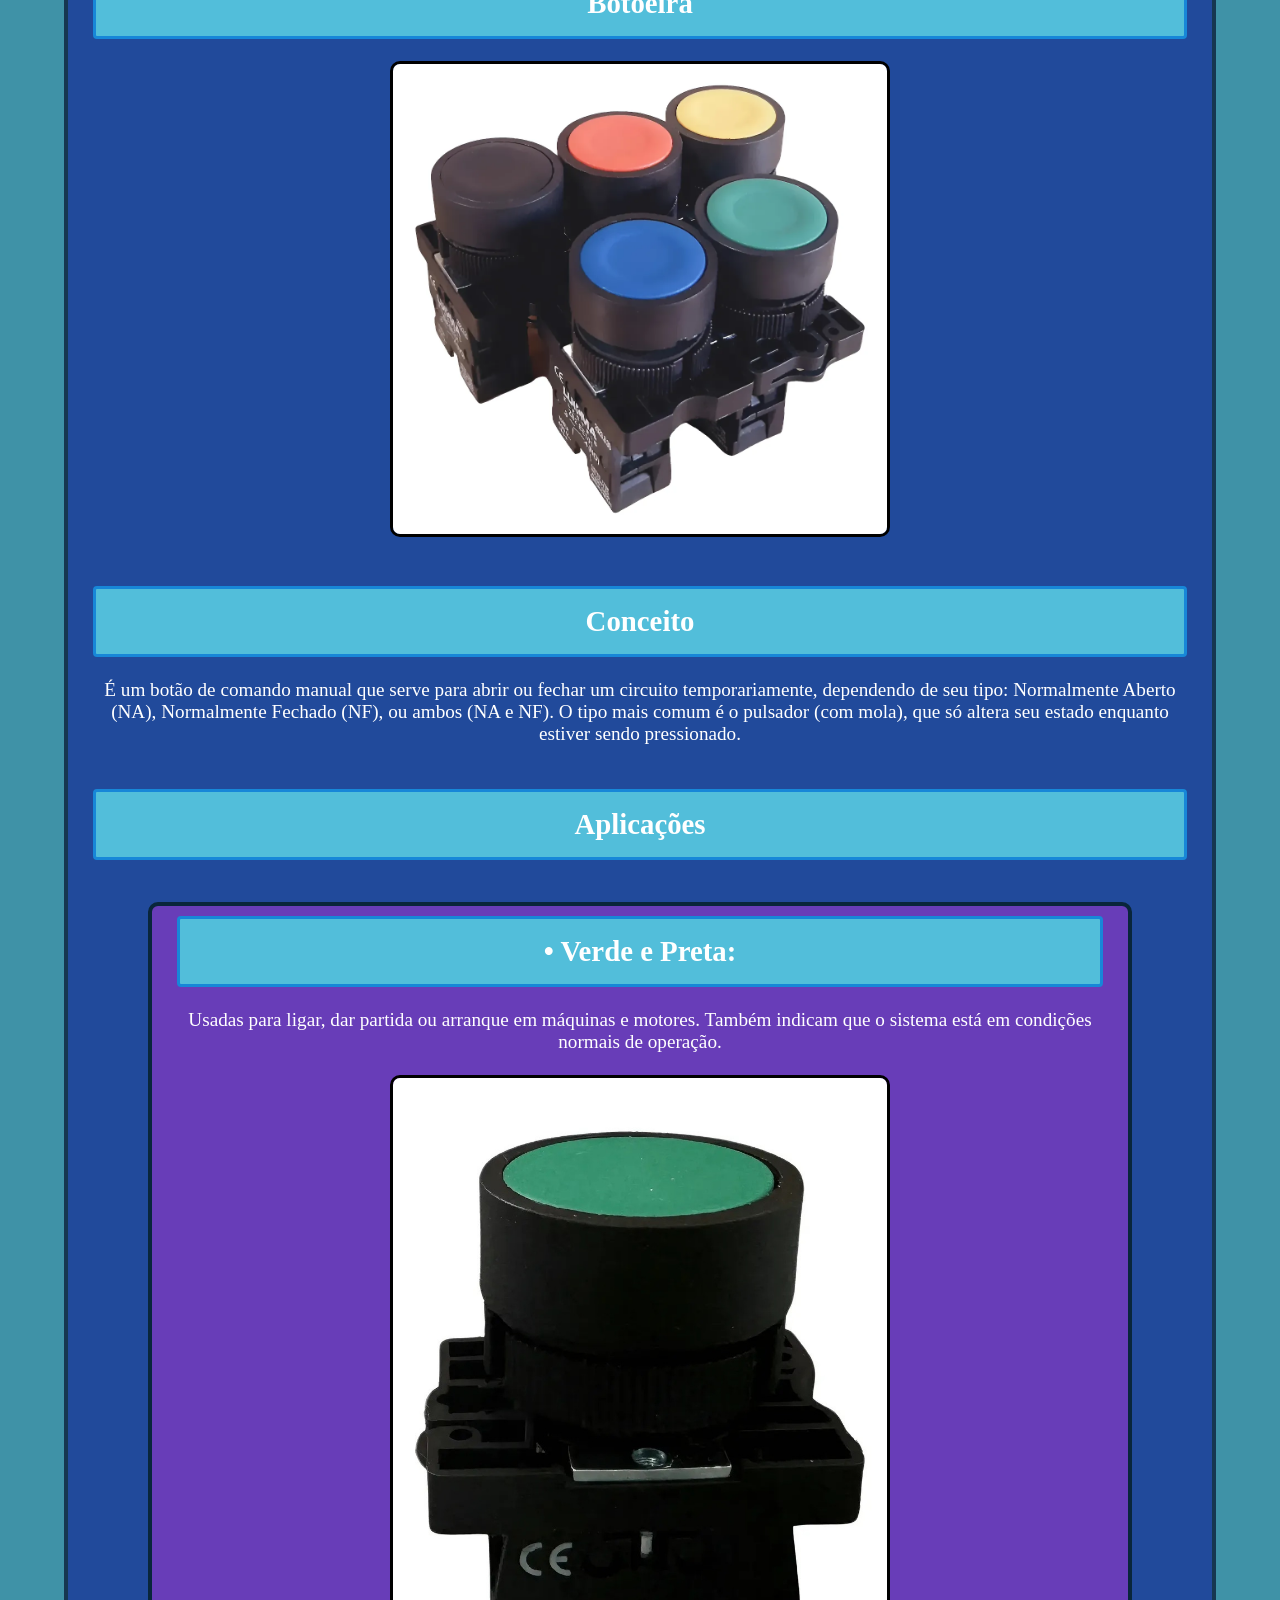
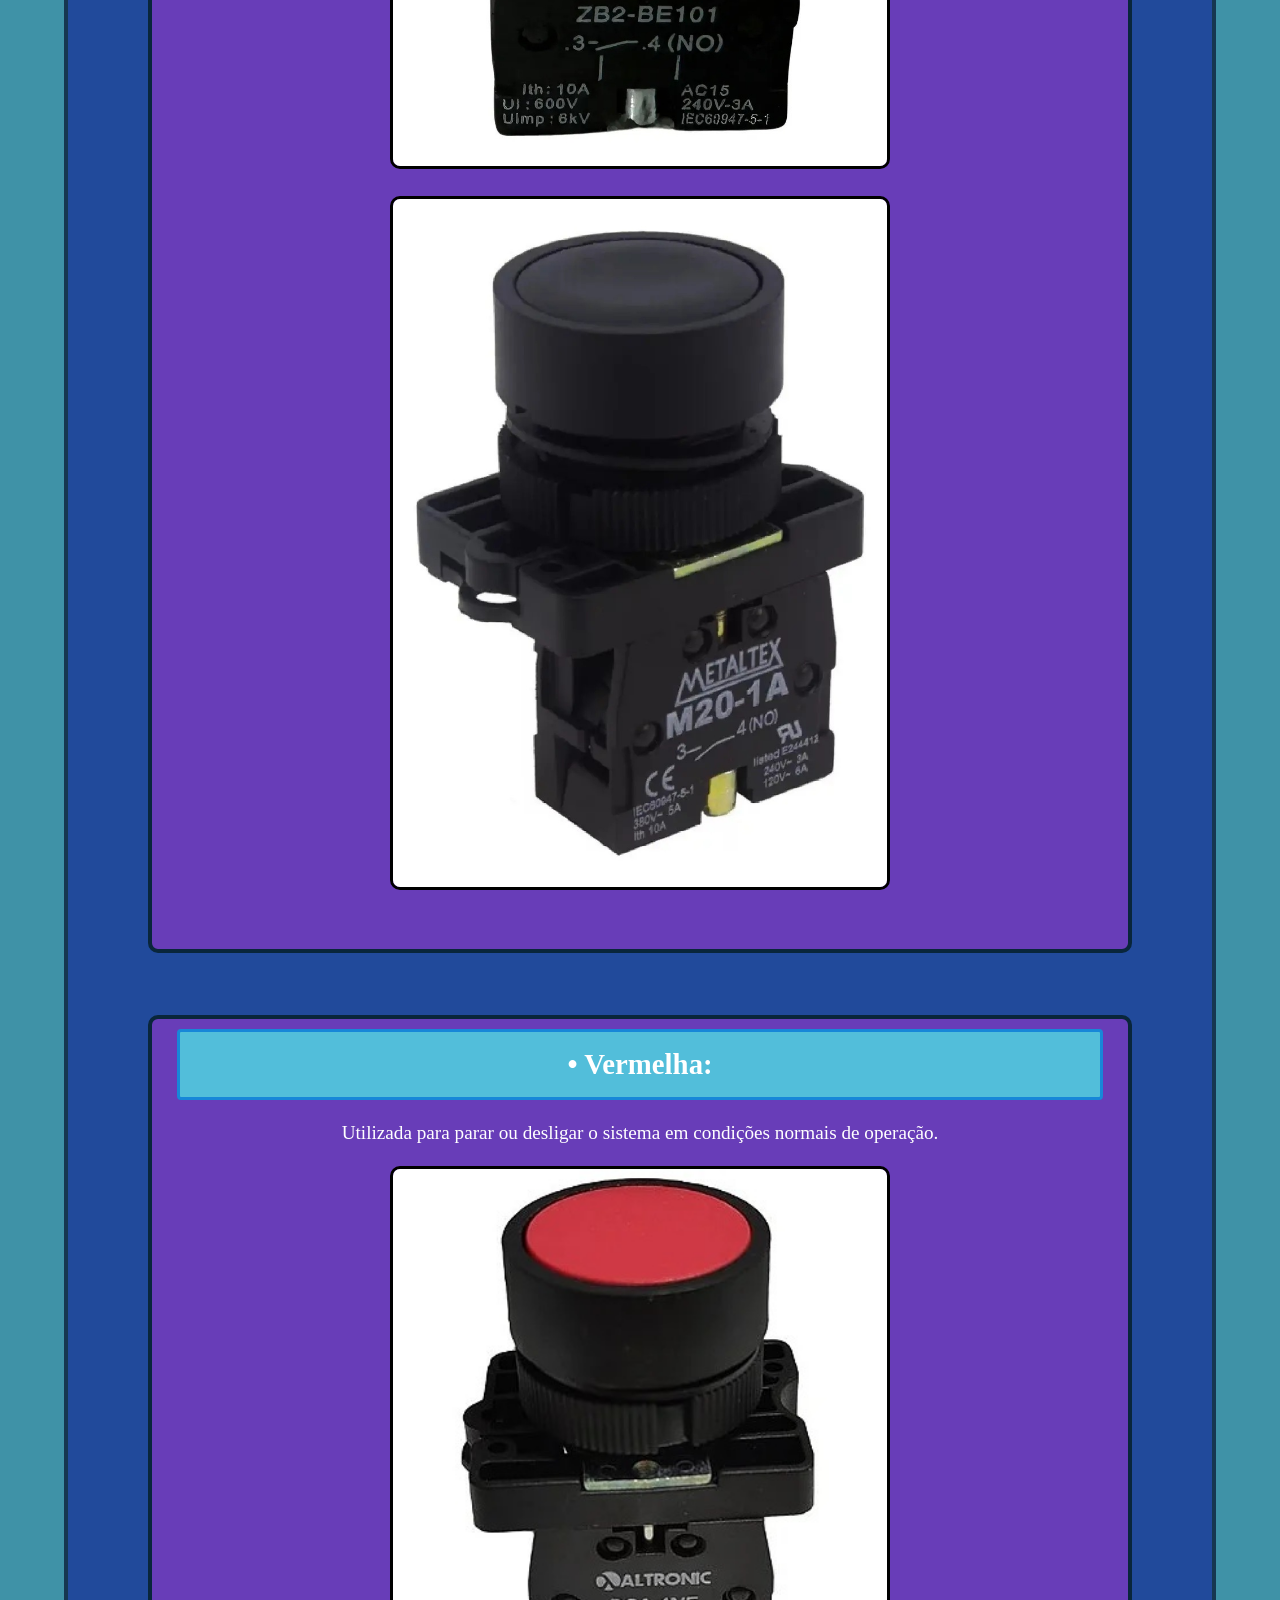
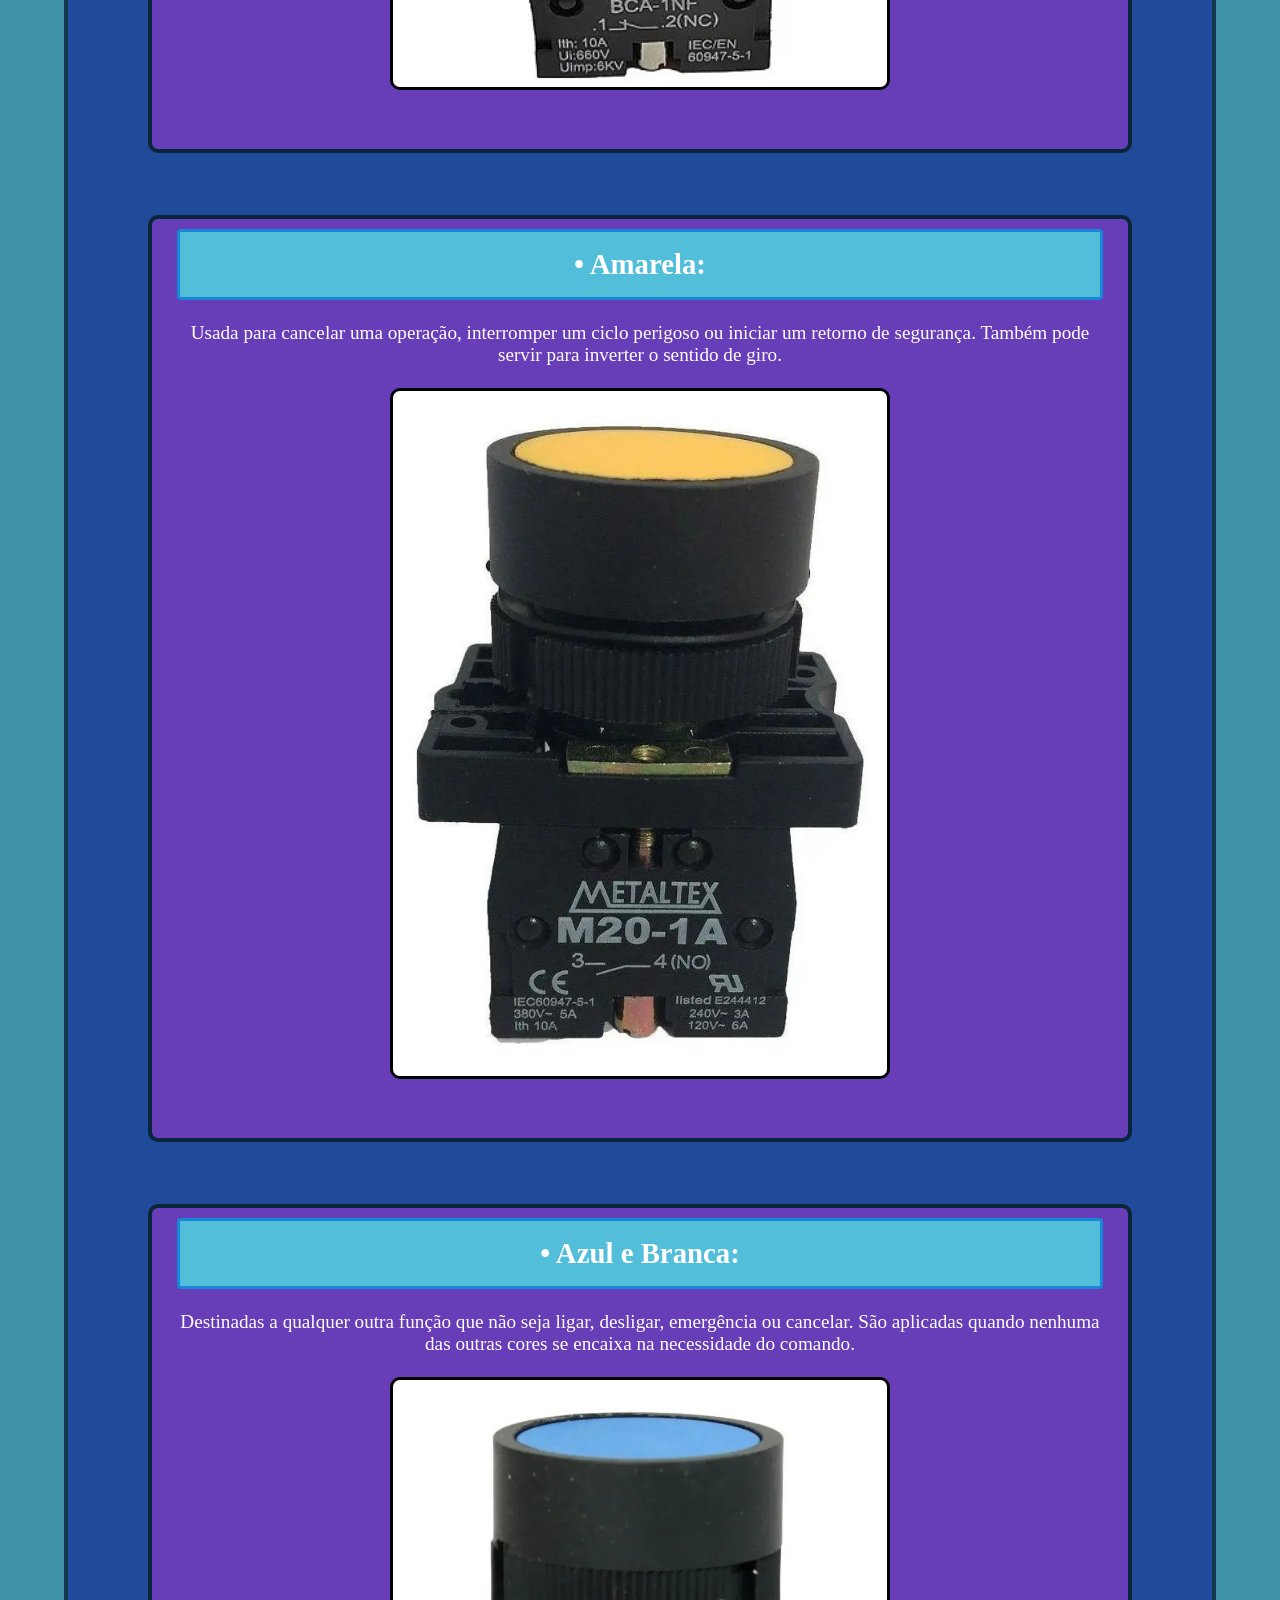
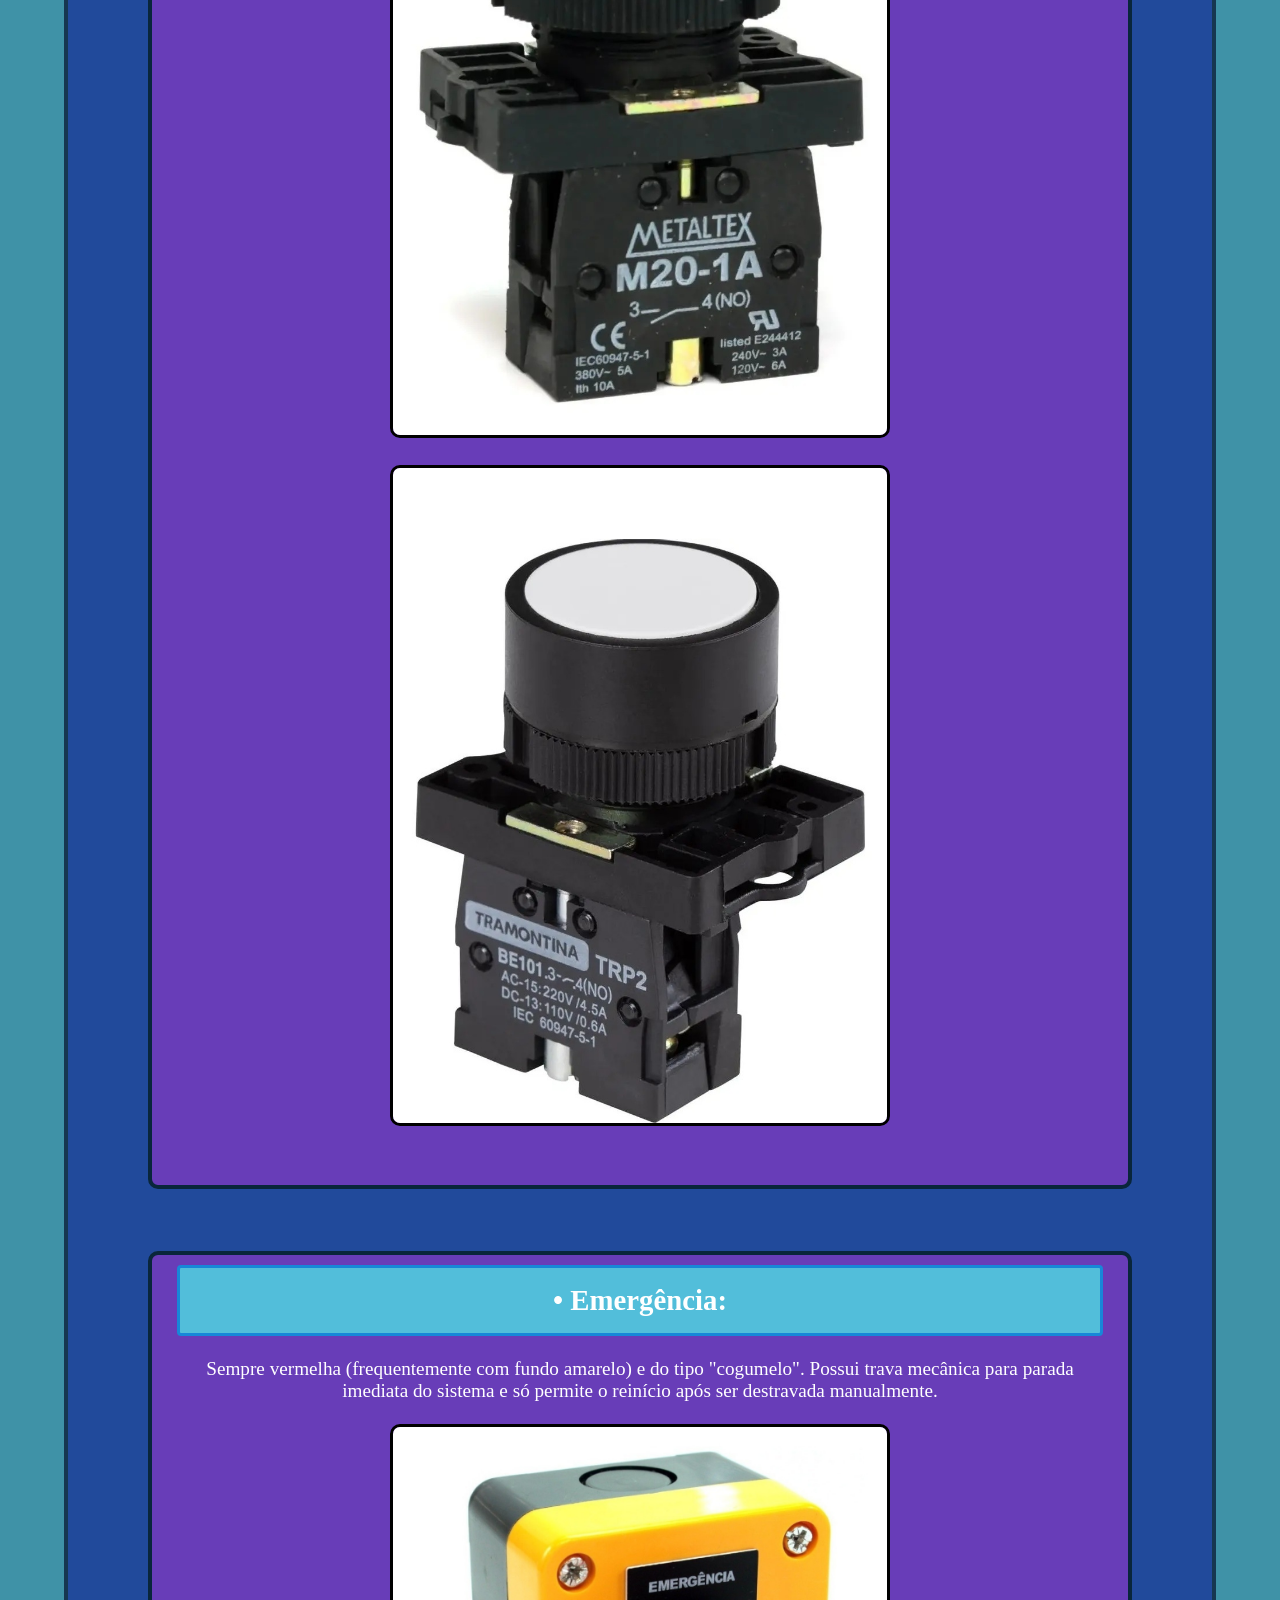
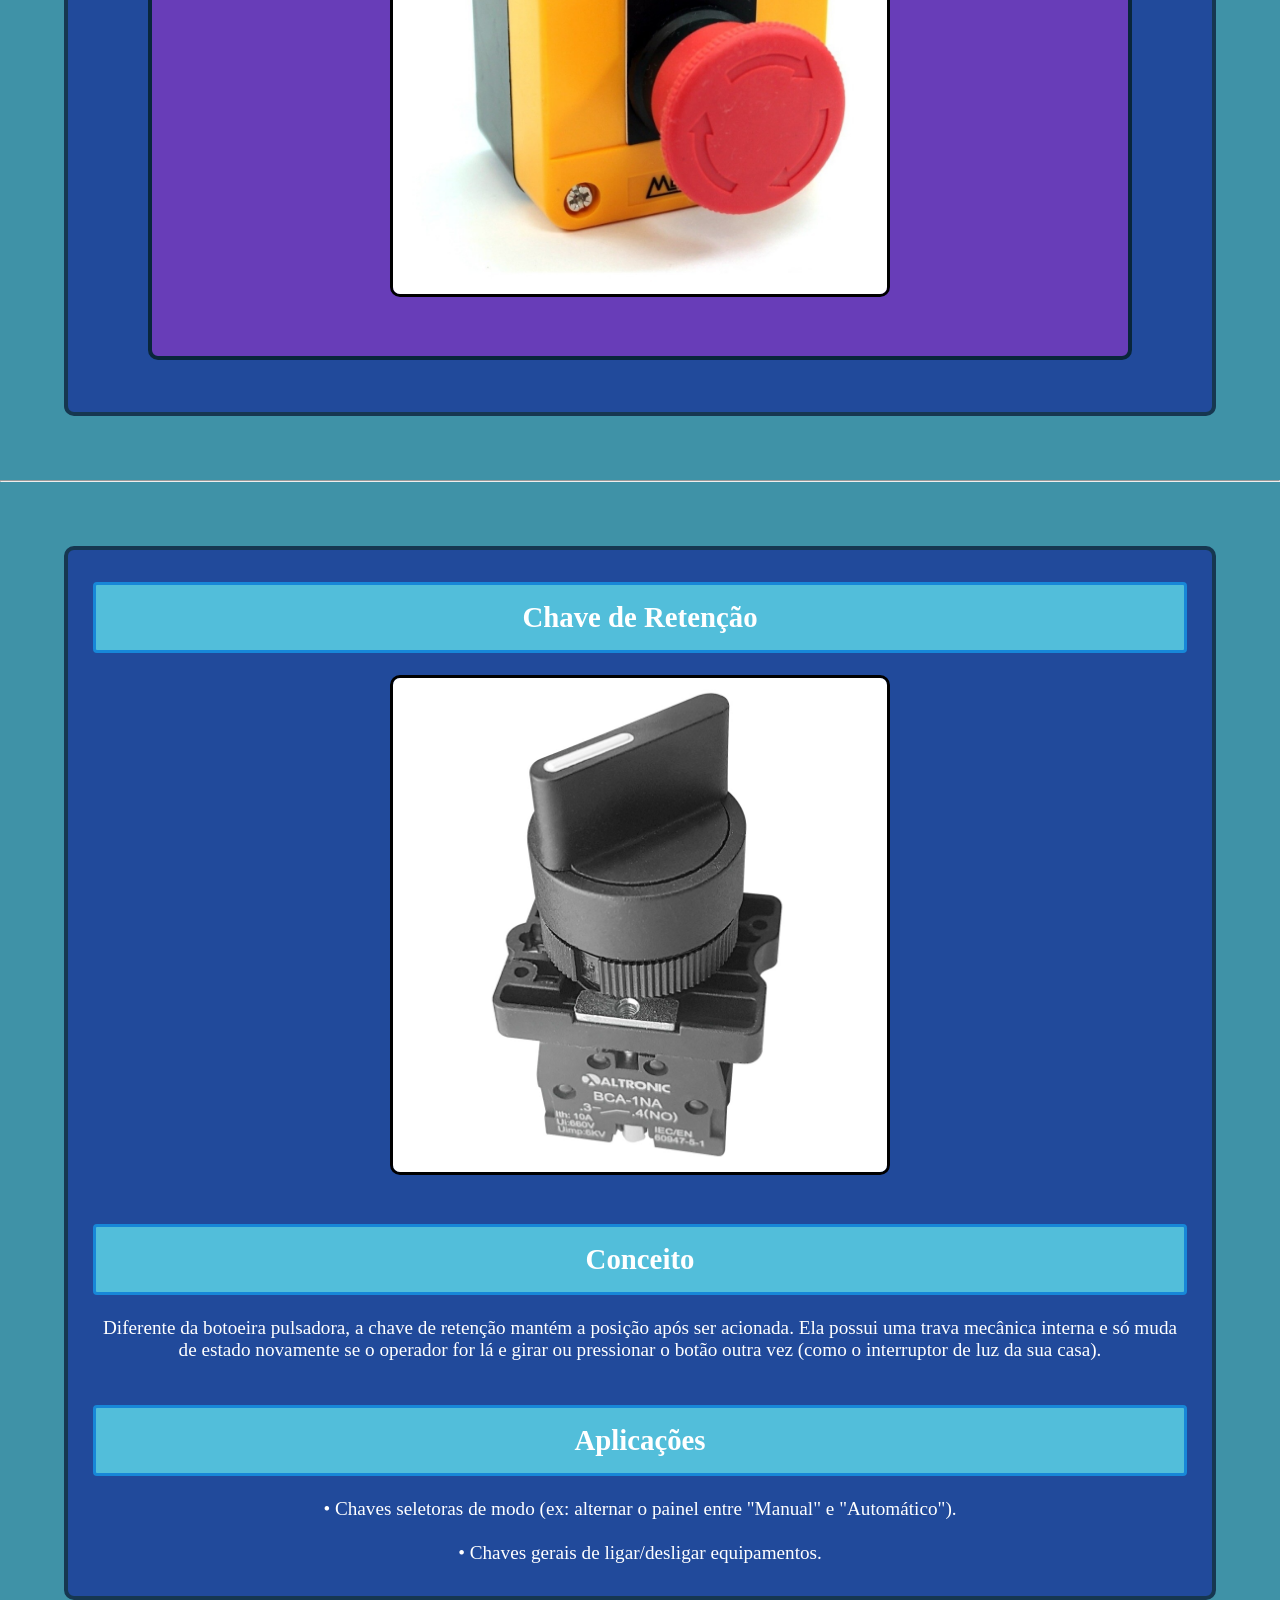
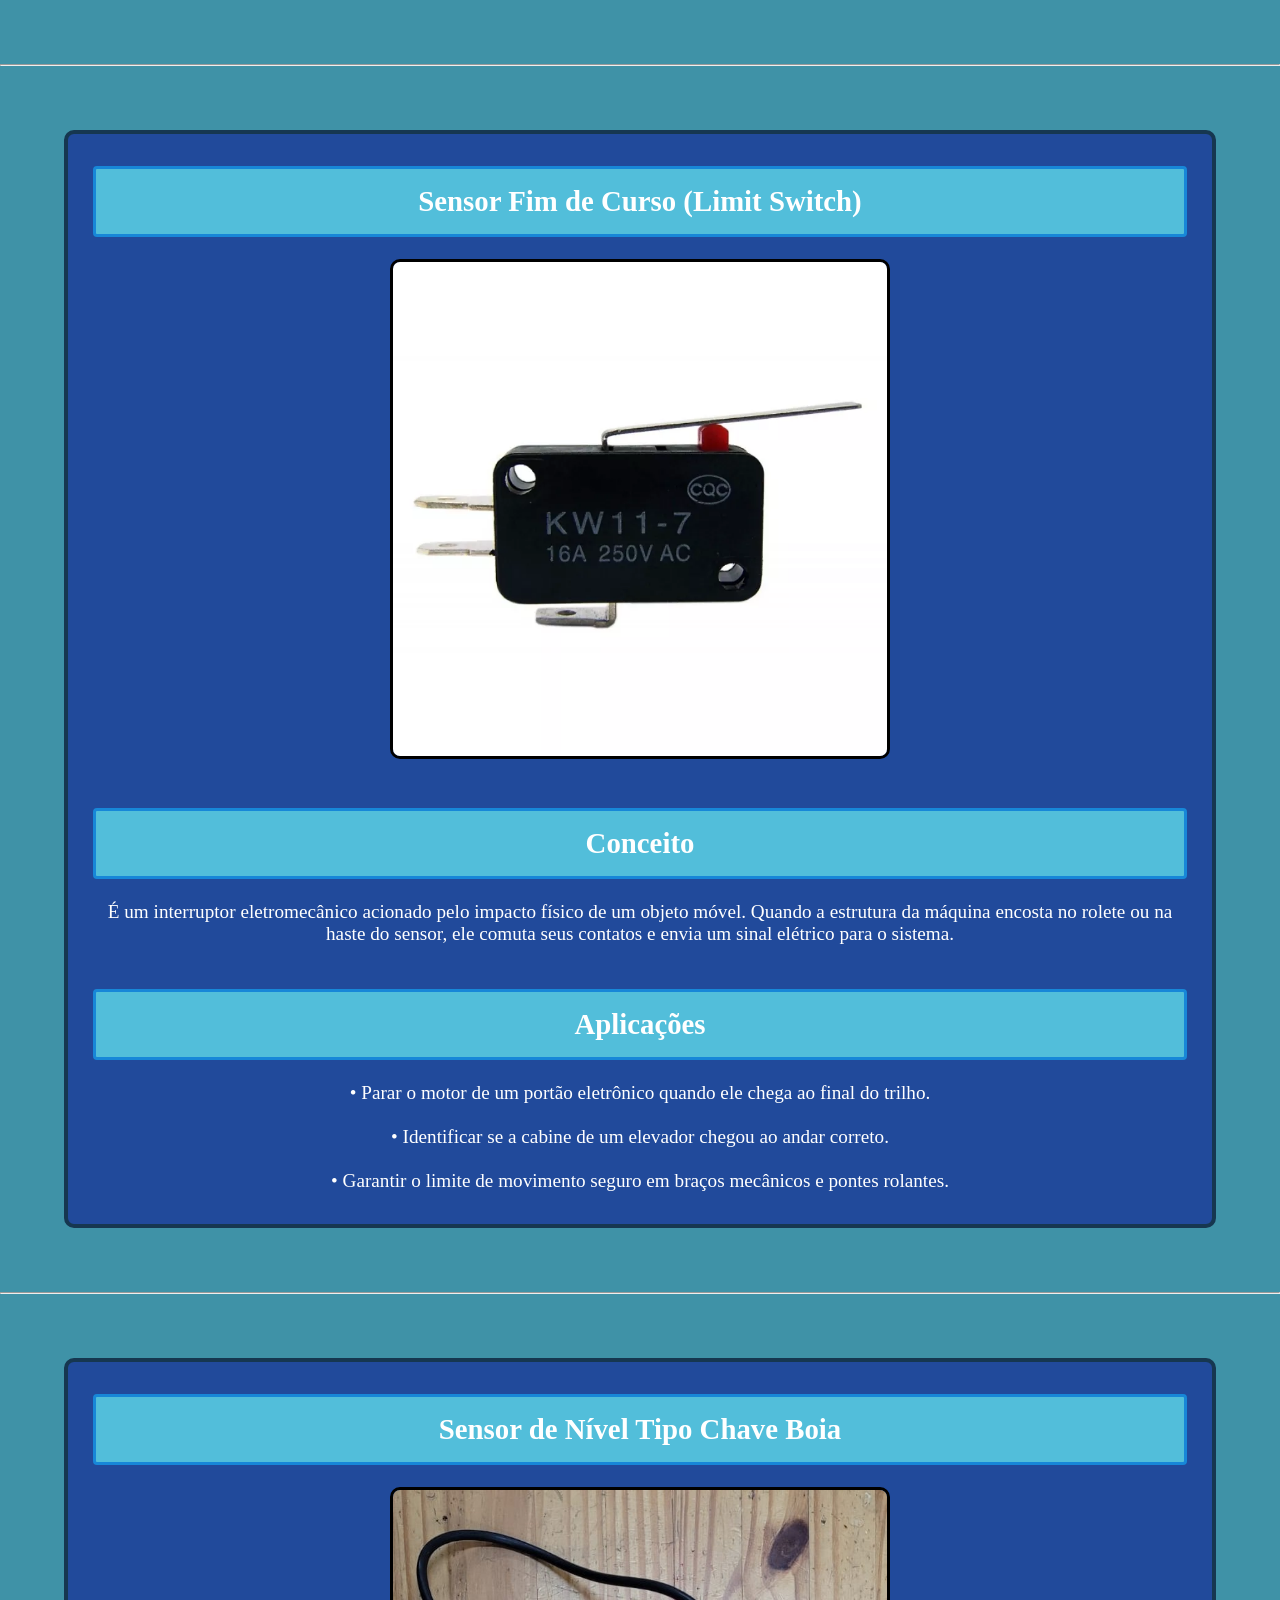
==== commit 85b232d9: "Oitava Versão - Parte 02" ====
--- a/html/componentes.html
+++ b/html/componentes.html
@@ -16,11 +16,10 @@
             <a href="./tia_portal_circuito_semaforo.html"> TIA Portal V20 - Circuito Semáforo Sequencial </a>
             <a href="./tia_portal_passo_a_passo.html"> TIA Portal V20 - Passo a Passo </a>
             <a href="./conclusao.html"> Conclusão </a>
-            <a href="./teste.html"> Teste </a>
         </nav>
     </header>
     <main>
-        <h1 class="h1">Componentes</h1>
+        <h1>Componentes</h1>
         <br><br>
 
 
--- a/css/style.css
+++ b/css/style.css
@@ -60,23 +60,23 @@
     background-color: rgb(33, 74, 155);
     border-radius: 10px;
     border: rgb(22, 55, 80) 4px solid;
-    padding: 10px 10px;
+    padding: 10px 25px;
 
     /* 5. Trocado de 80px para 5% para ser responsivo */
     margin: 20px 5%;
 }
 
 .fundo_geral_02 {
-    background-color: rgb(88, 70, 190);
+    background-color: rgb(104, 61, 184);
     border-radius: 10px;
     border: rgb(9, 38, 59) 4px solid;
-    padding: 10px 10px;
+    padding: 10px 25px;
 
     /* 5. Trocado de 80px para 5% para ser responsivo */
     margin: 20px 5%;
 }
 
-.h1 {
+h1 {
     font-size: 2.5rem;
     font-weight: bold;
 }
@@ -86,6 +86,13 @@
     padding: 16px 16px;
     border-radius: 4px;
     border: rgb(23, 135, 216) 3px solid;
+}
+
+h3 {
+    background-color: rgb(67, 34, 143);
+    padding: 16px 16px;
+    border-radius: 4px;
+    border: rgb(65, 23, 90) 3px solid;
 }
 
 .negrito {
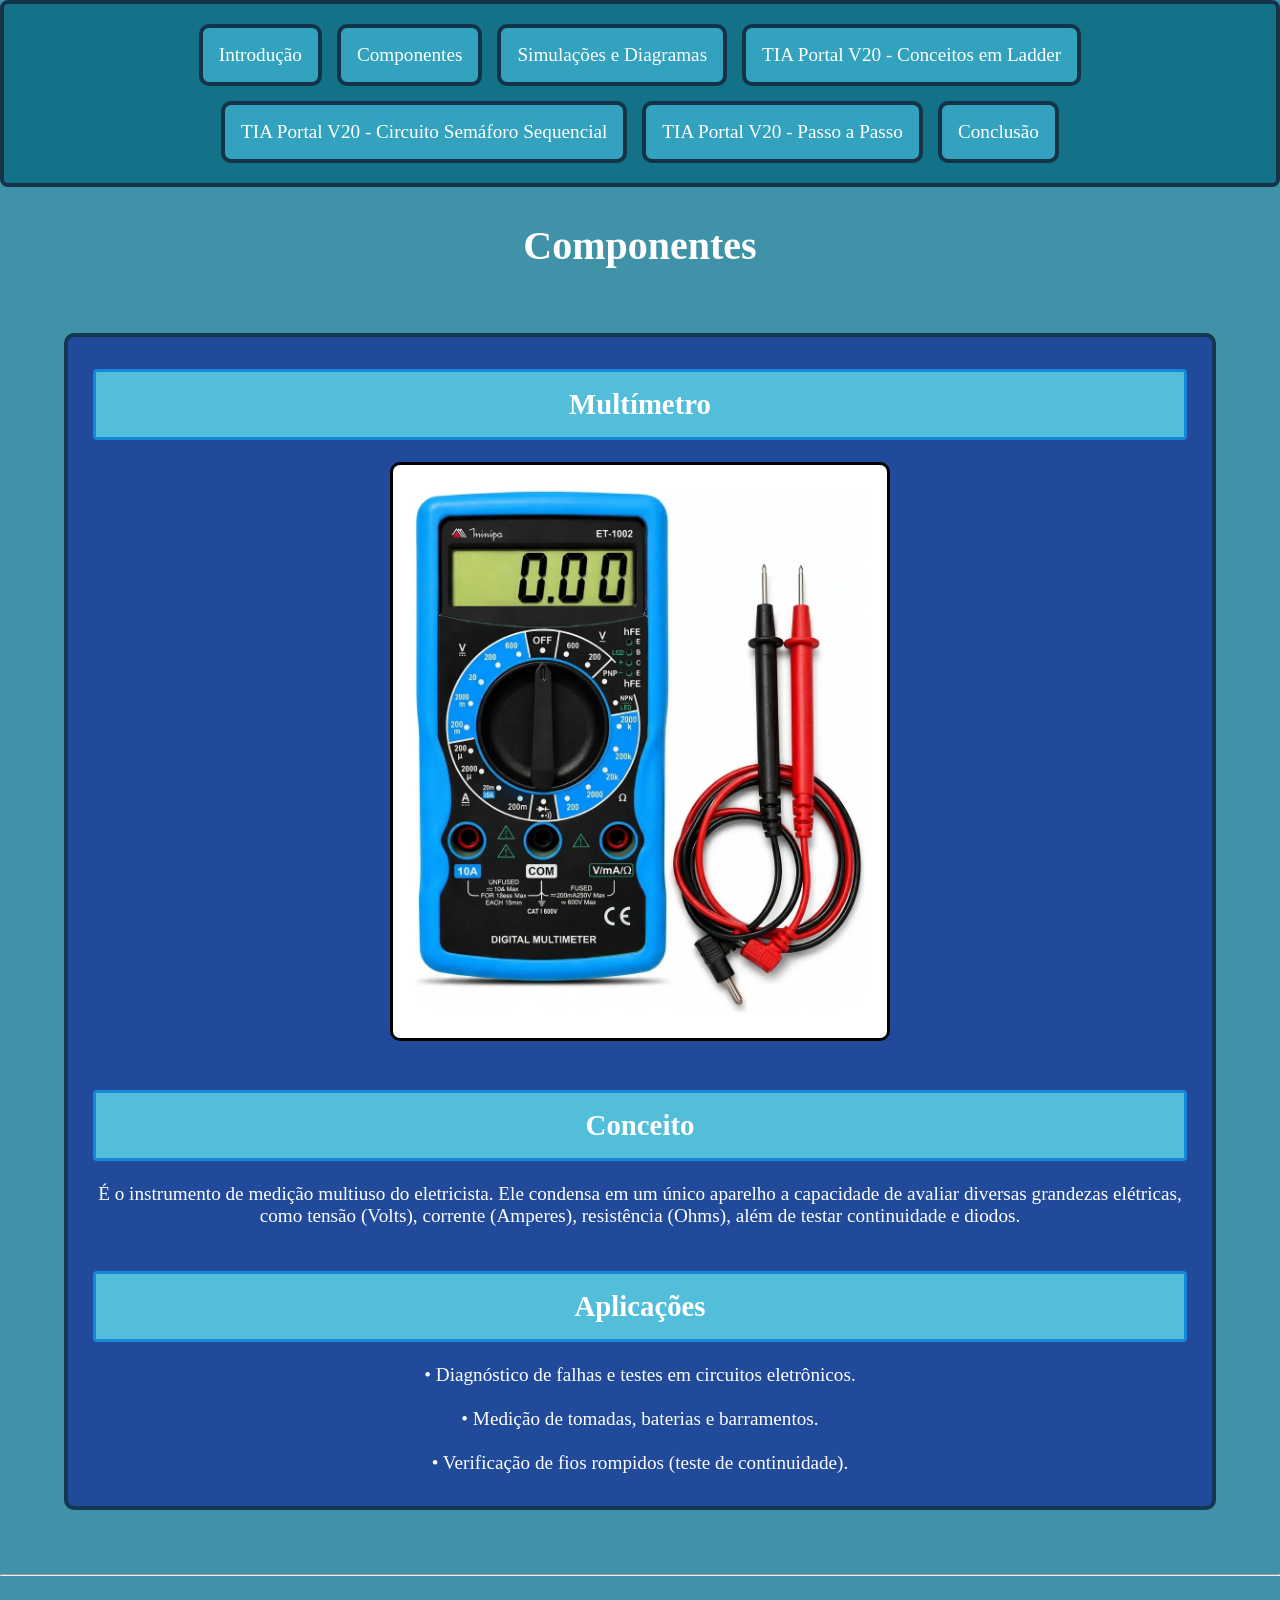
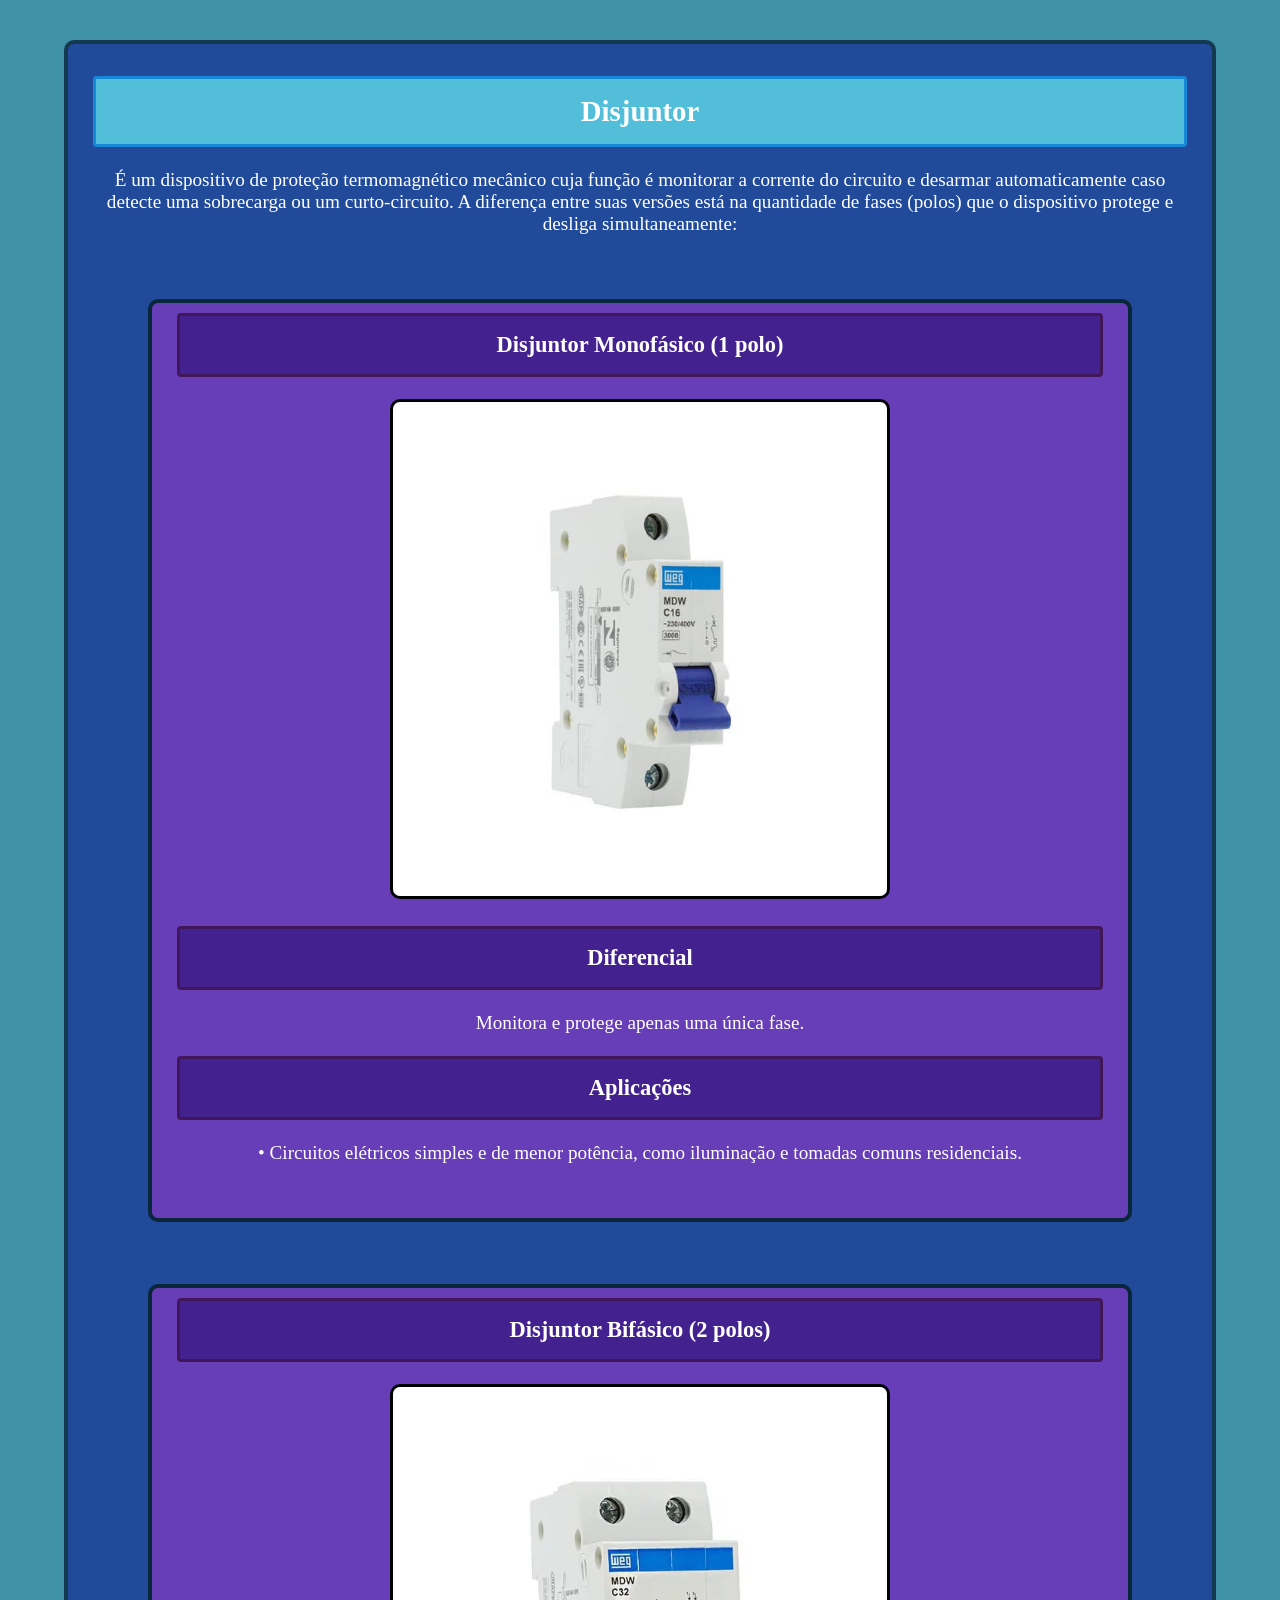
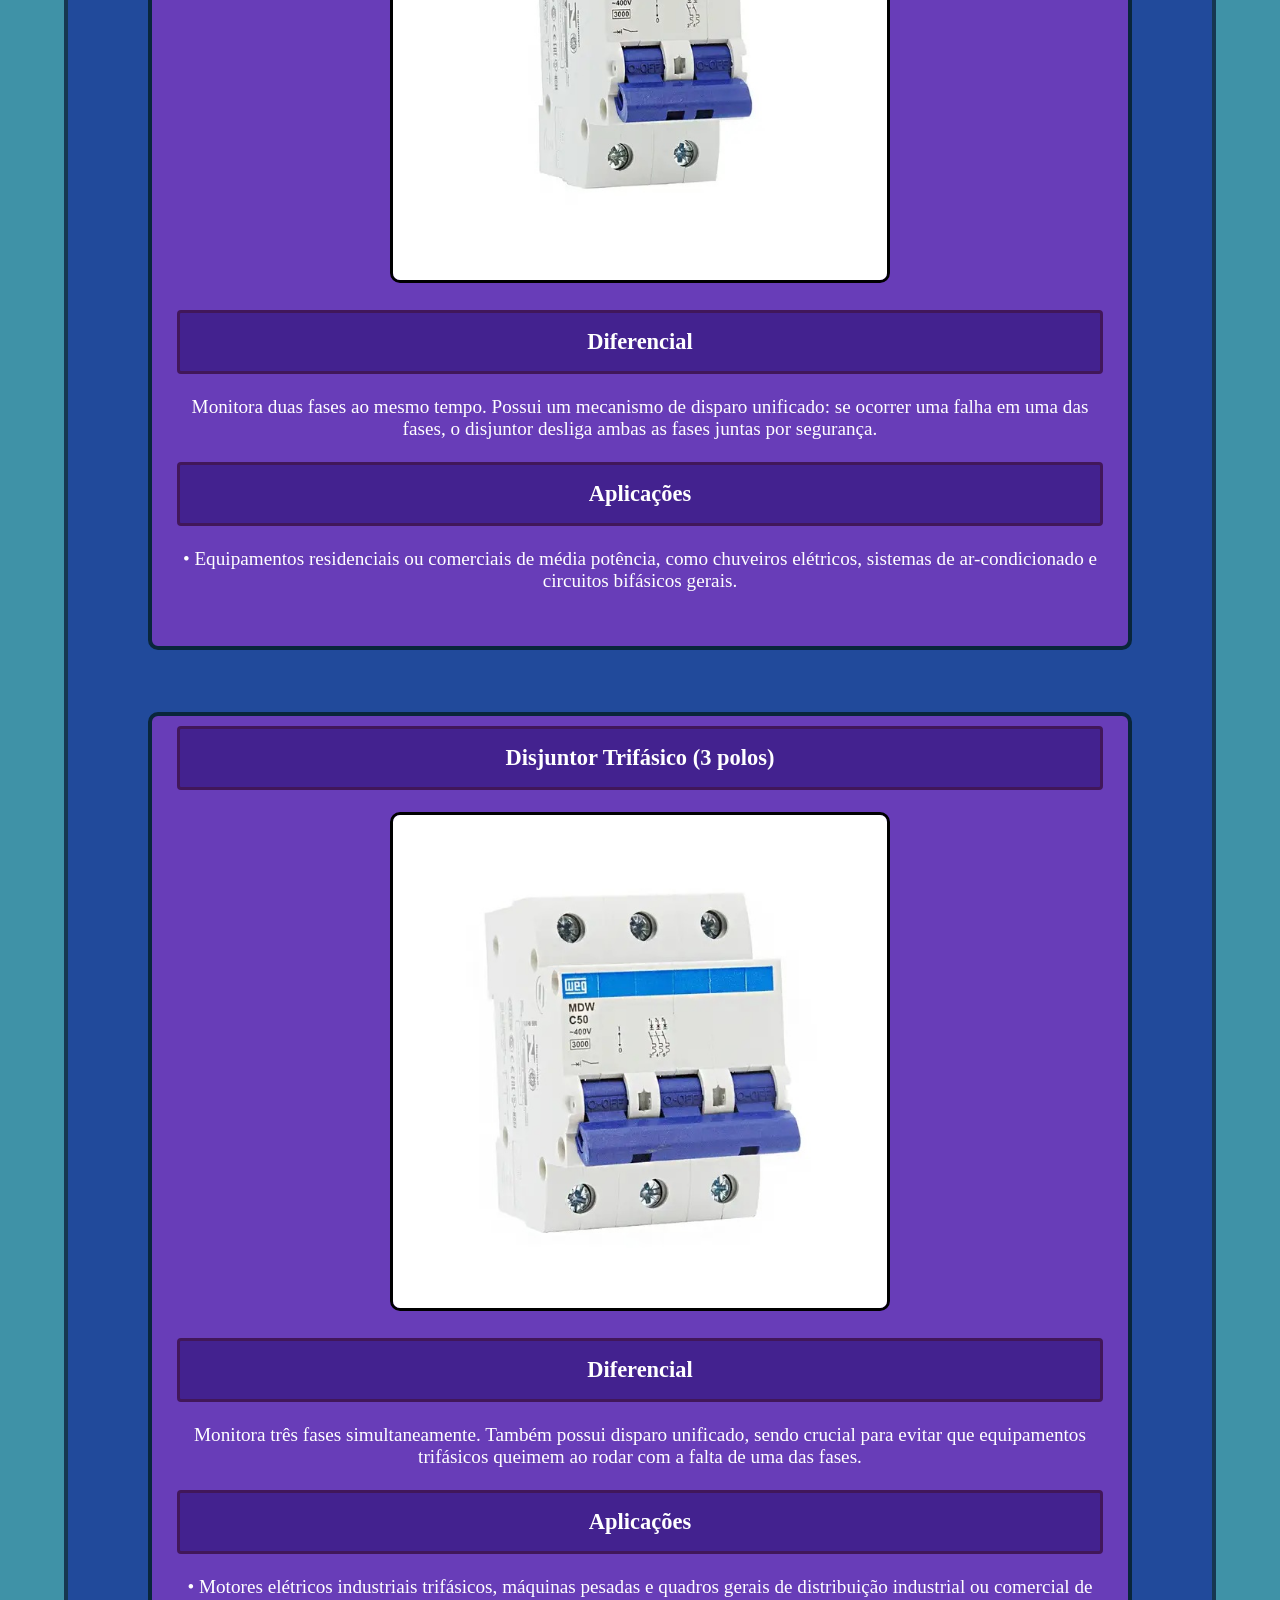
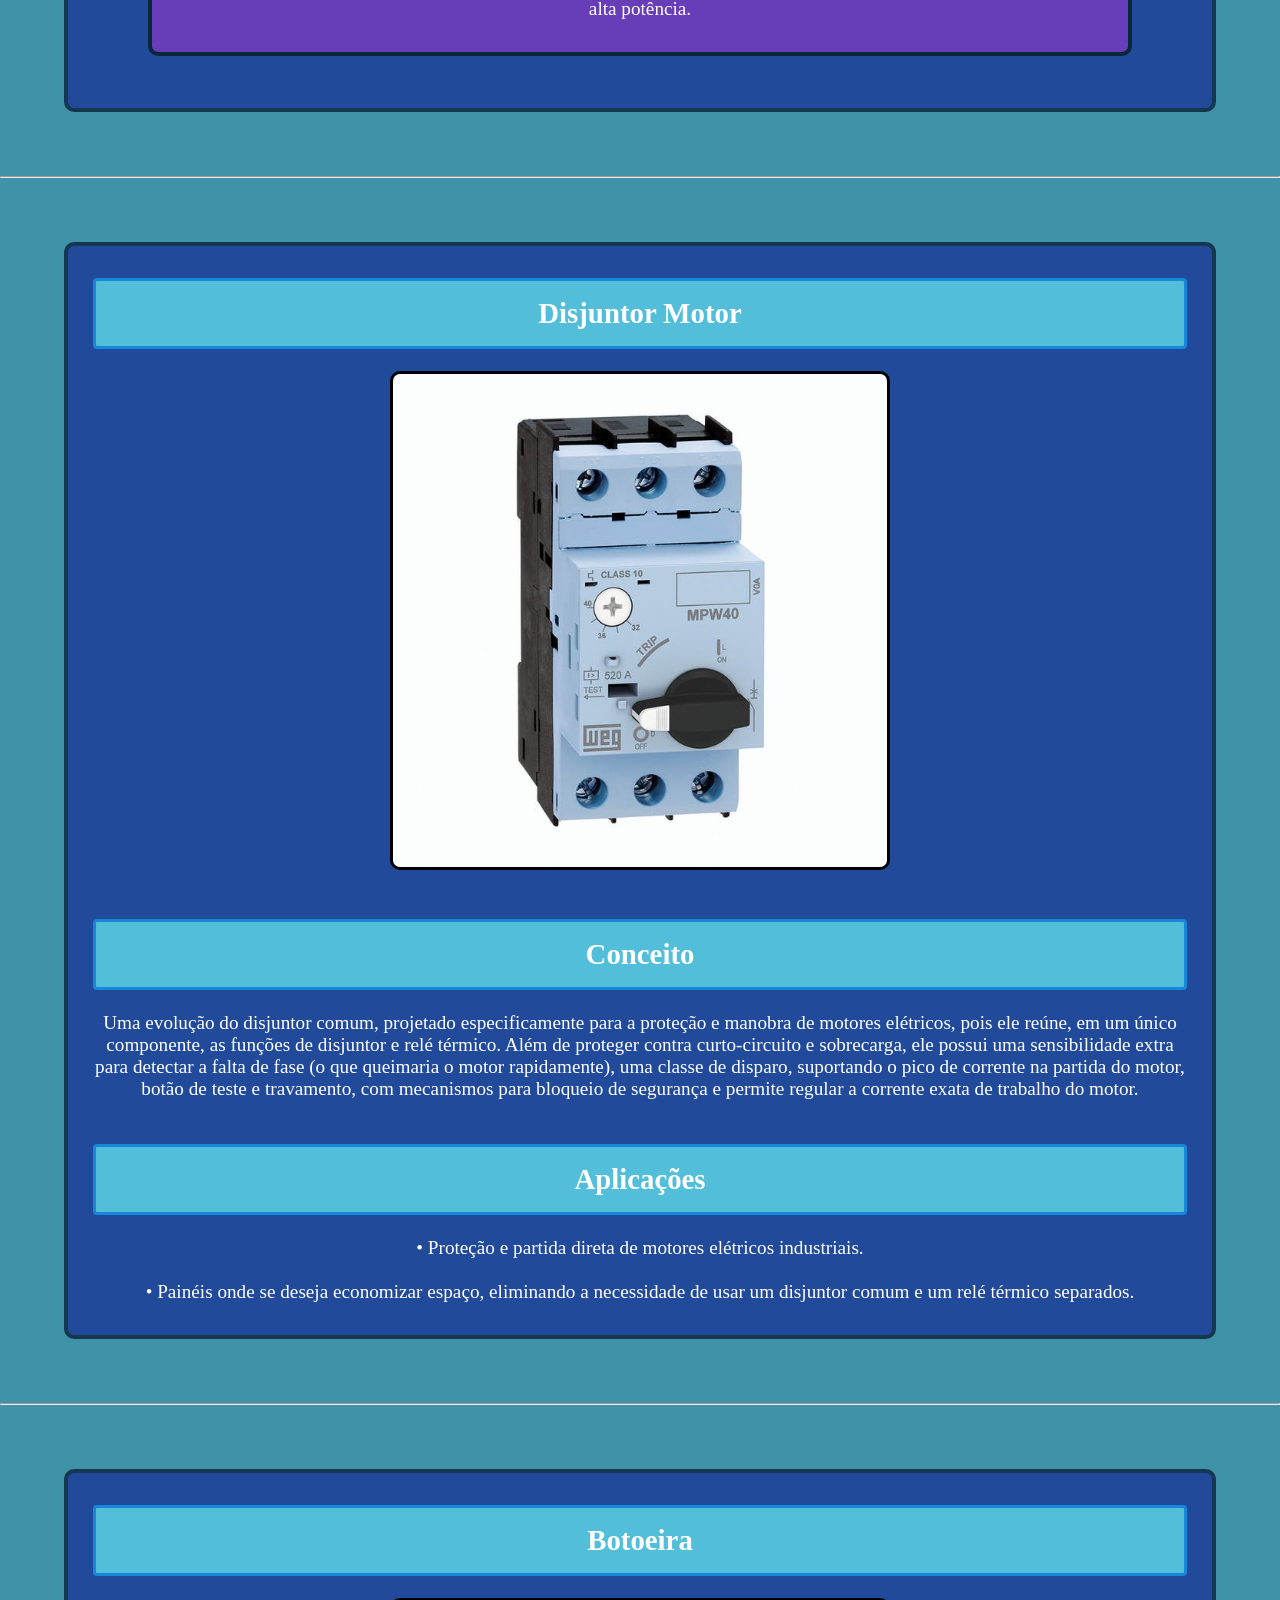
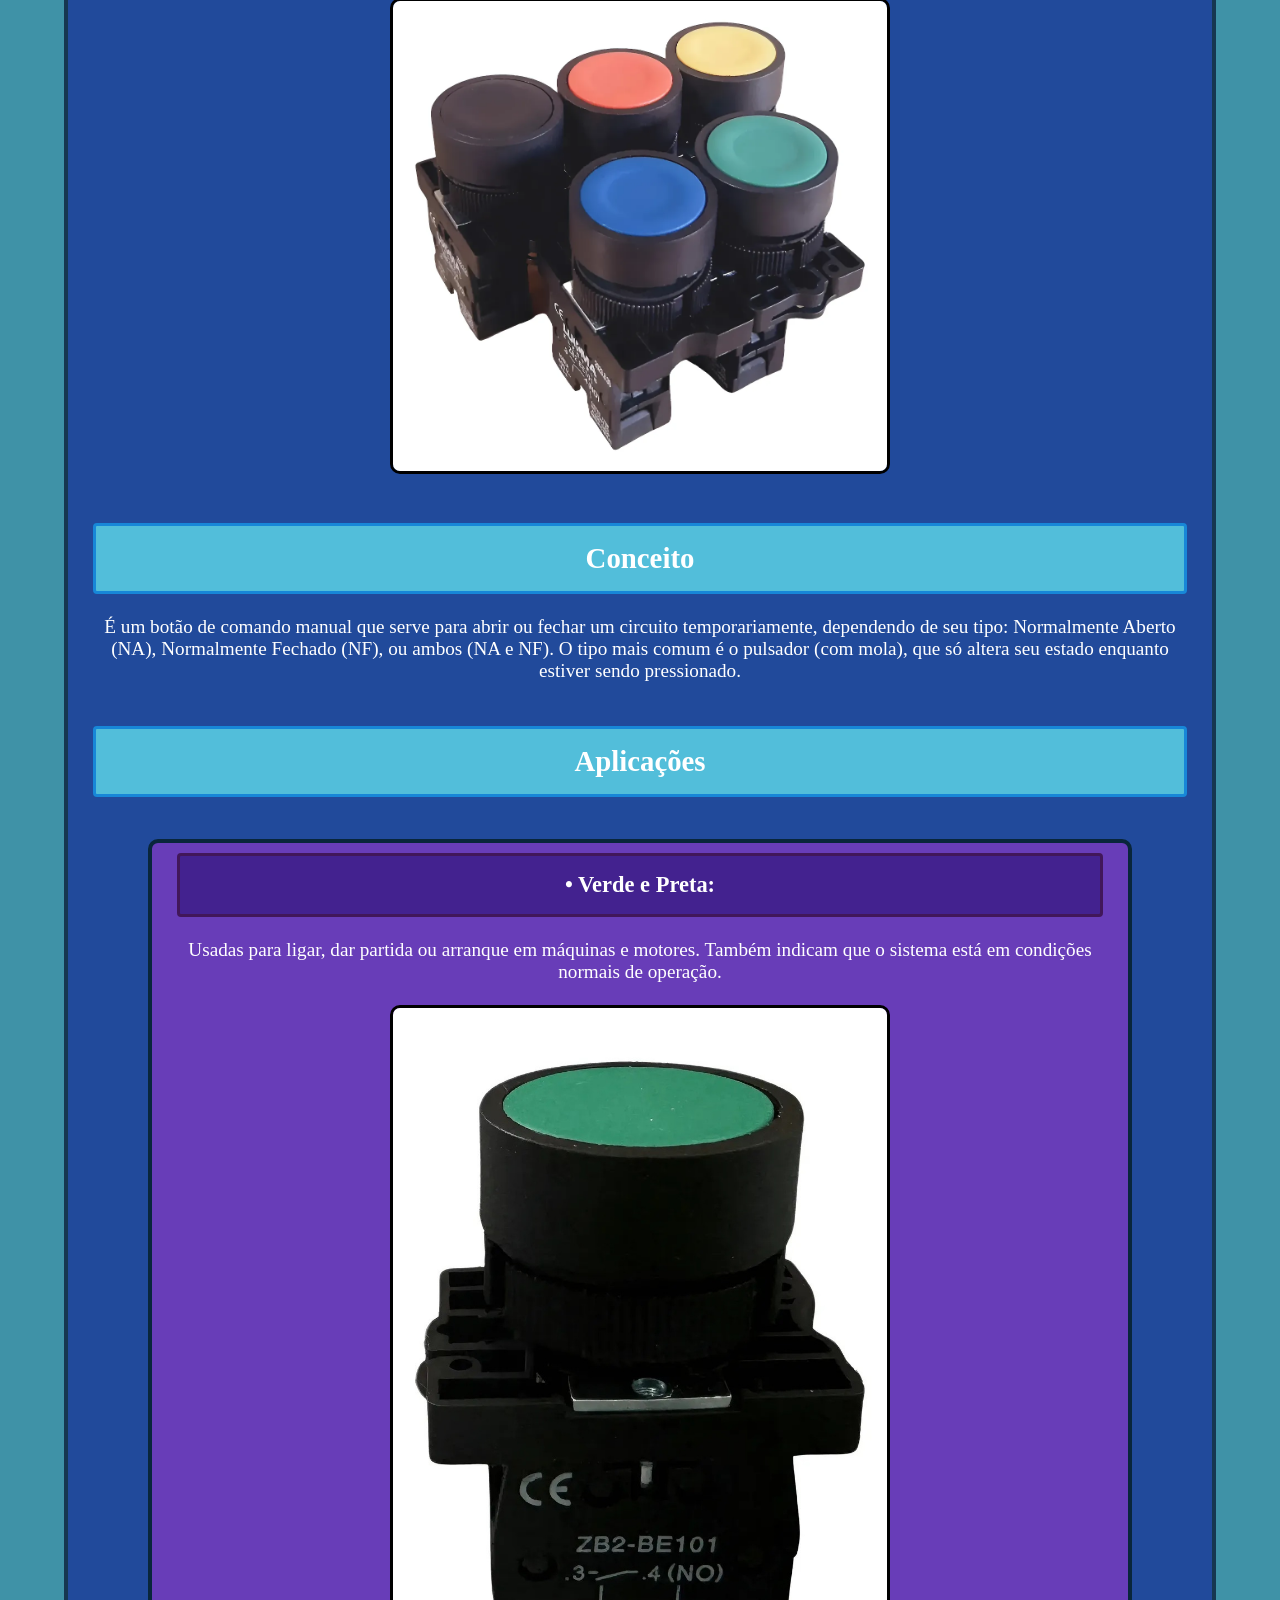
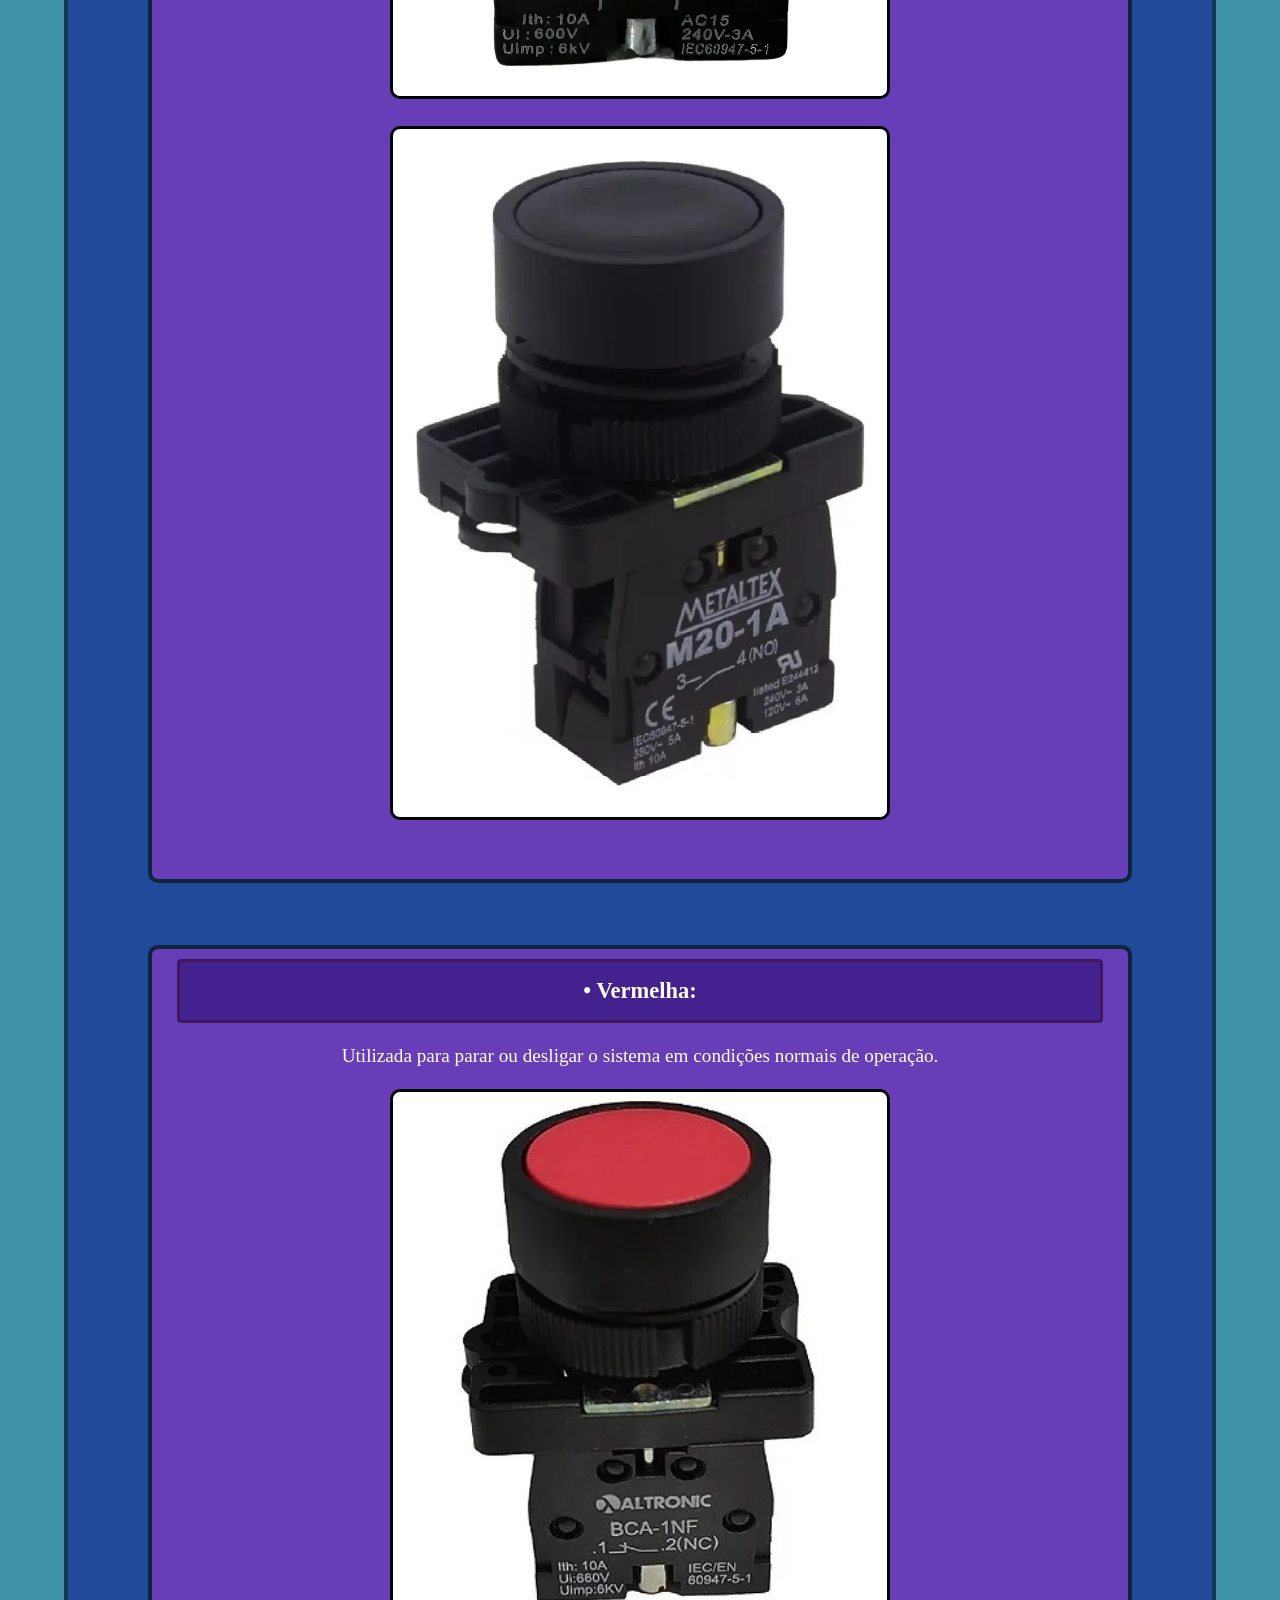
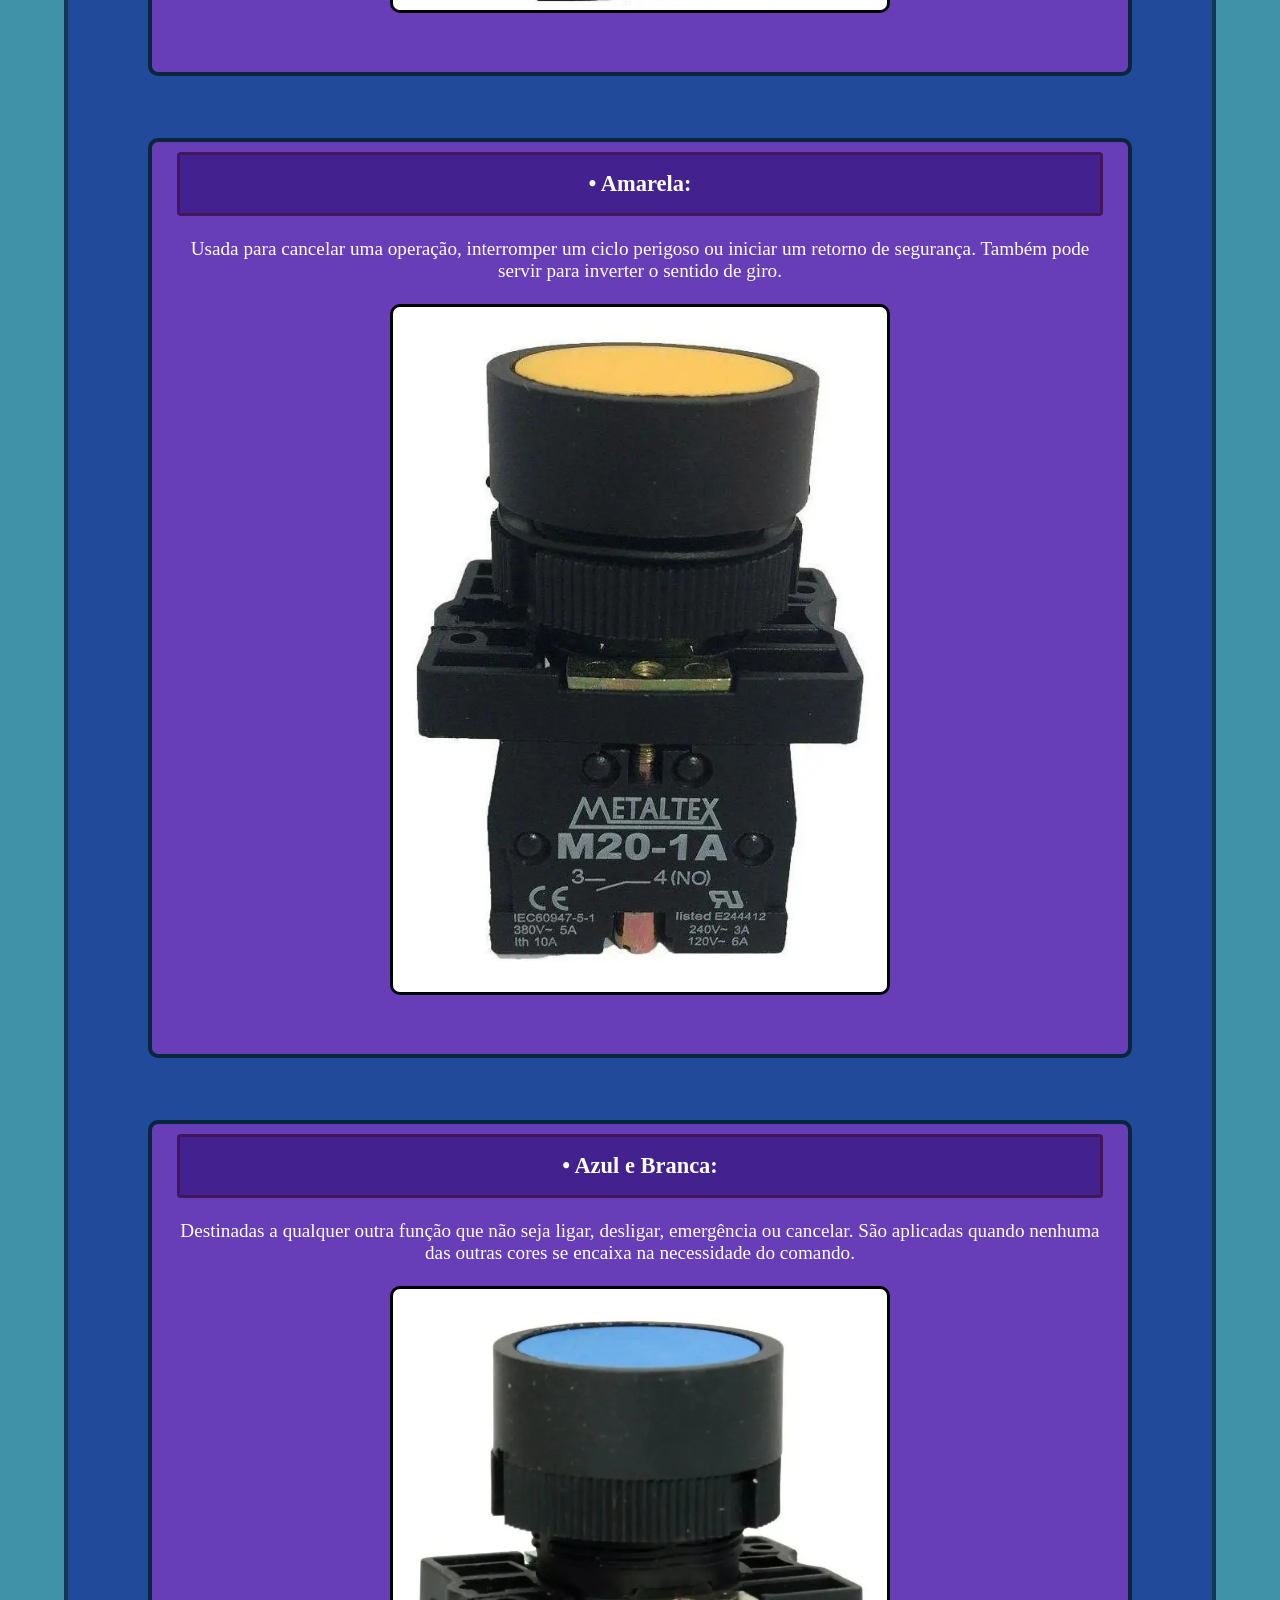
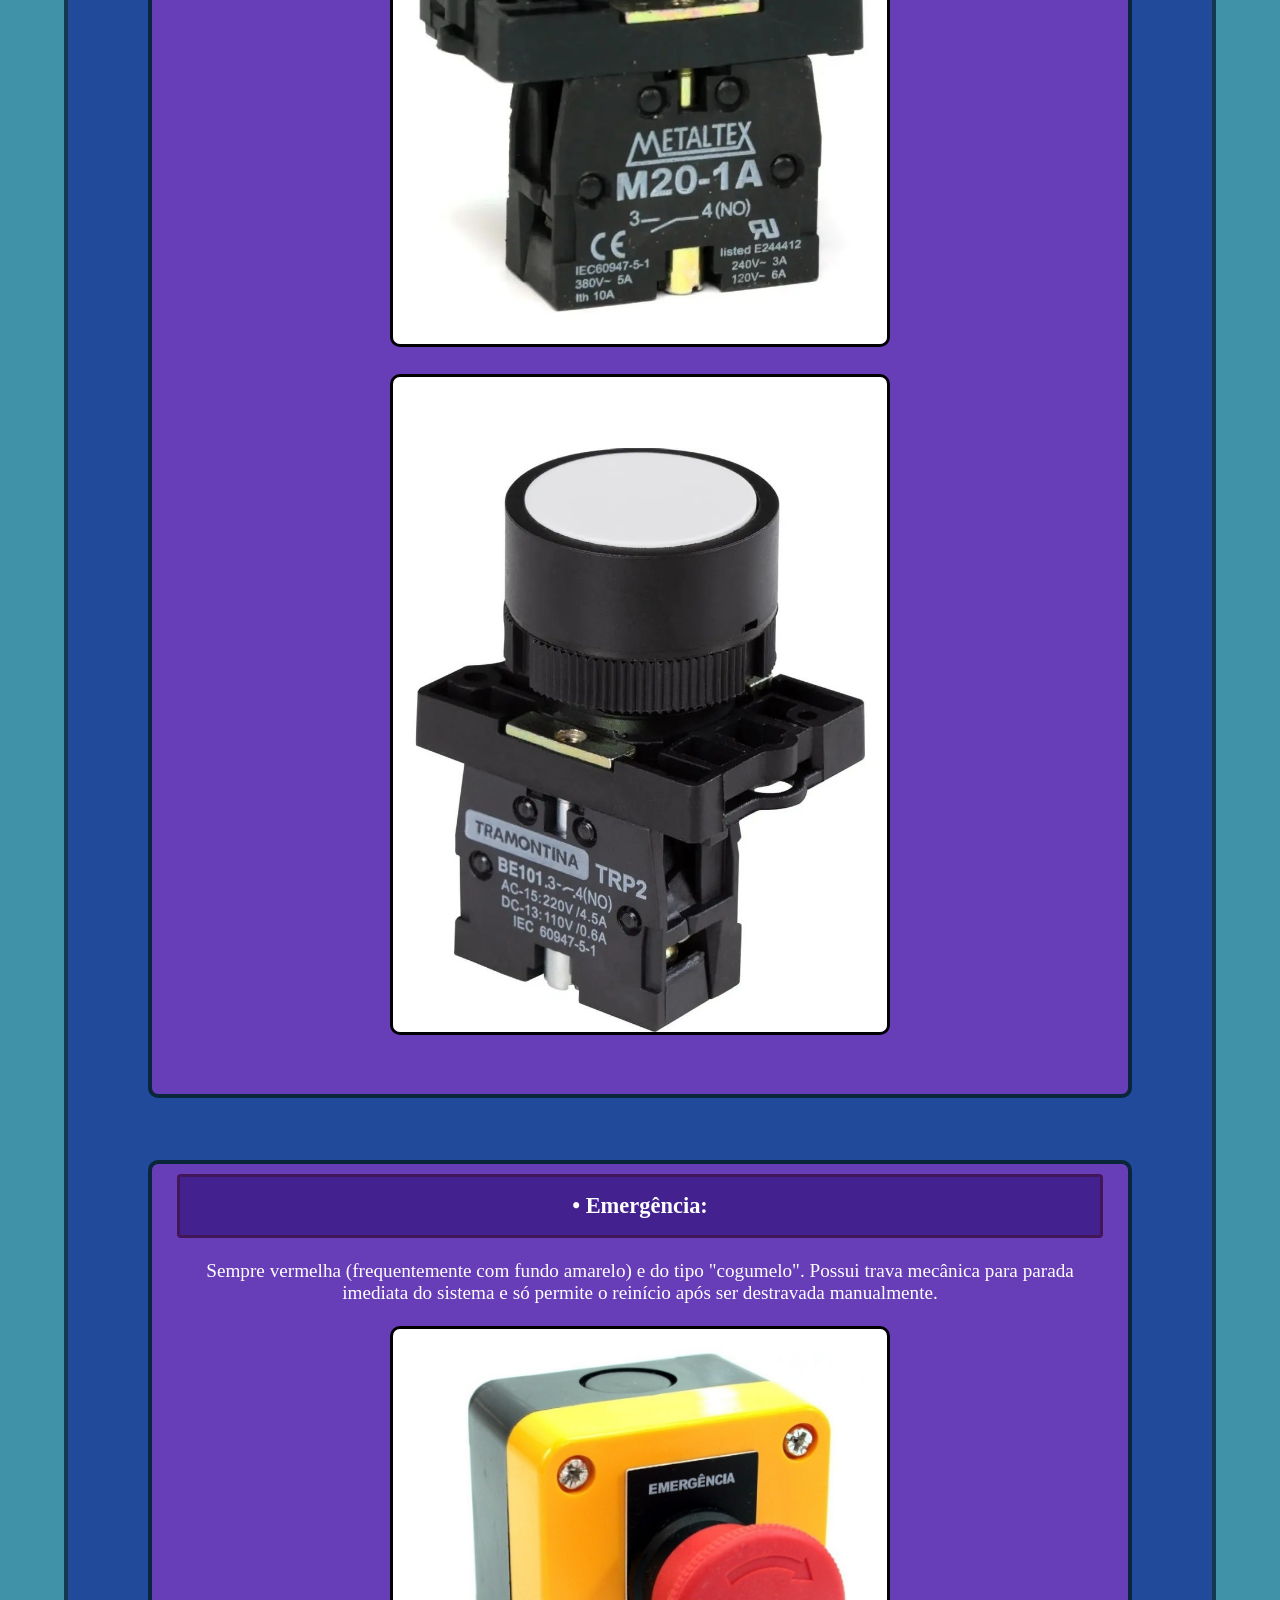
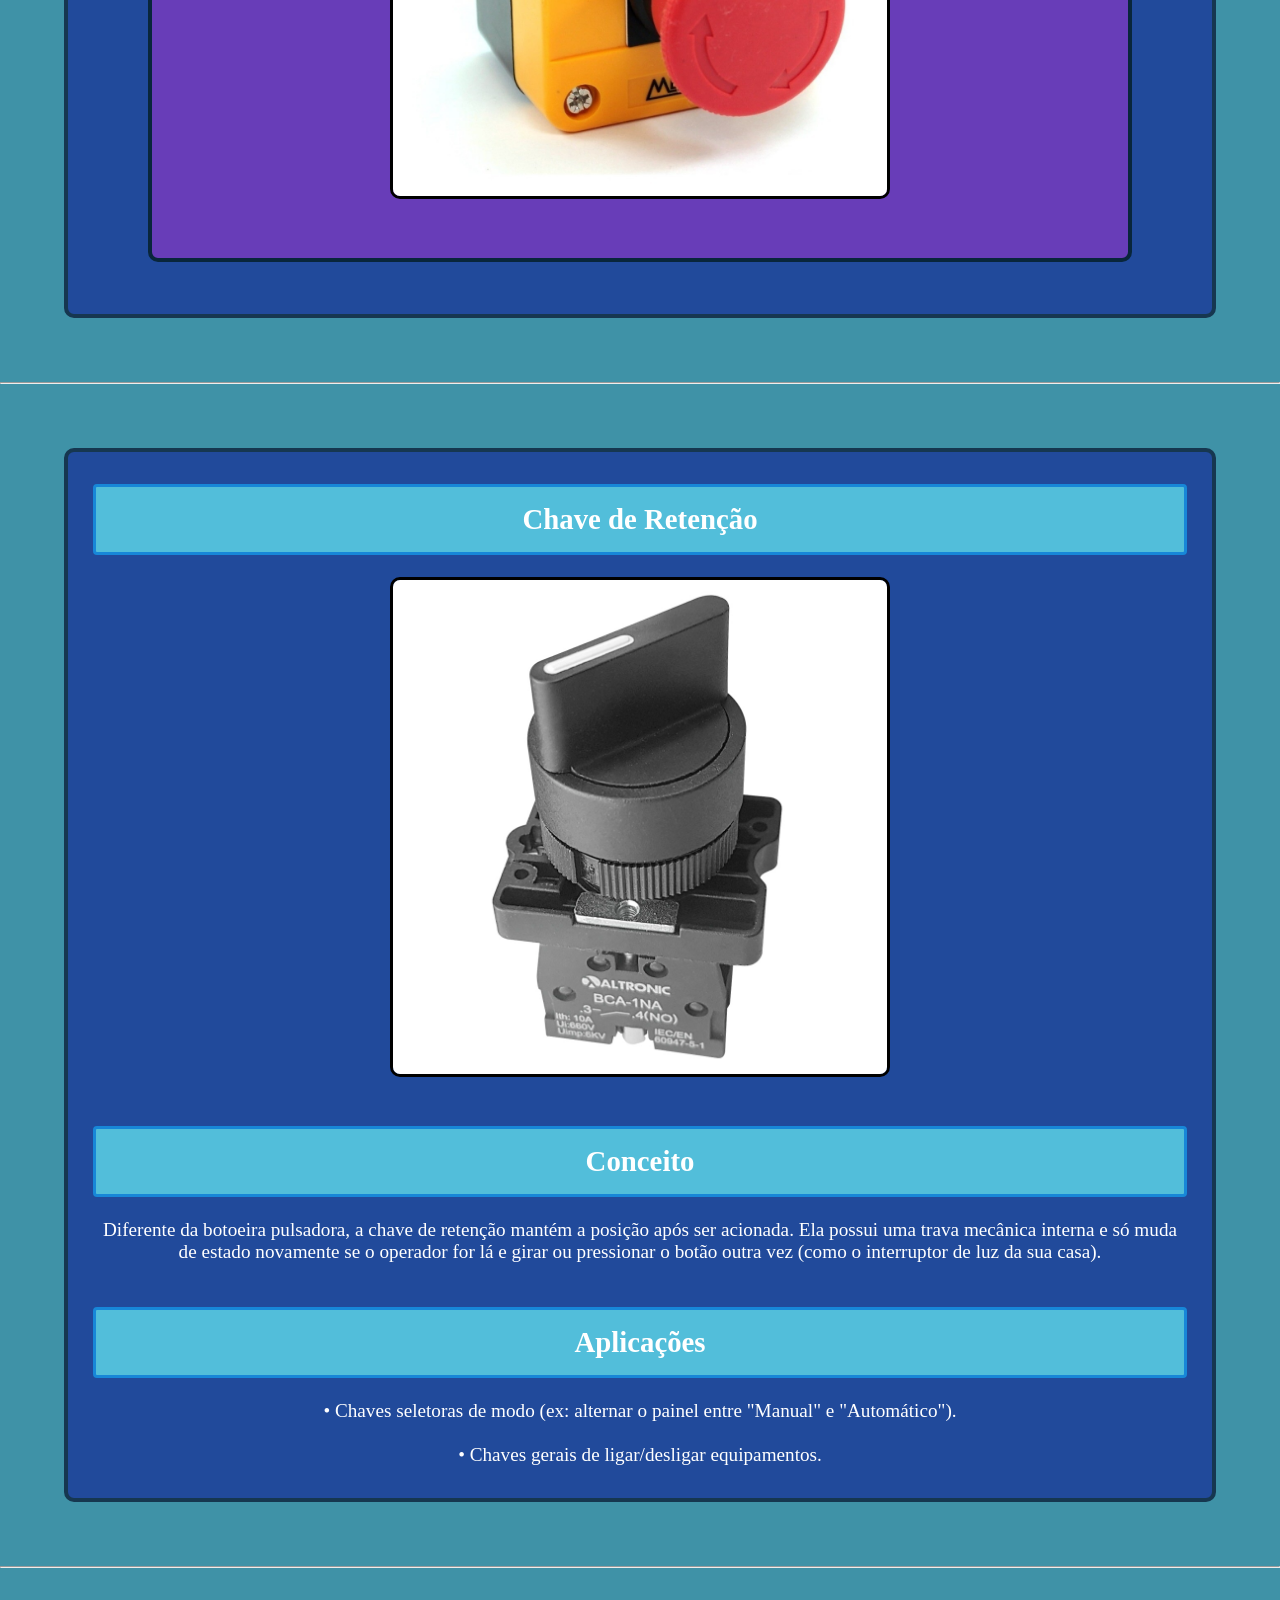
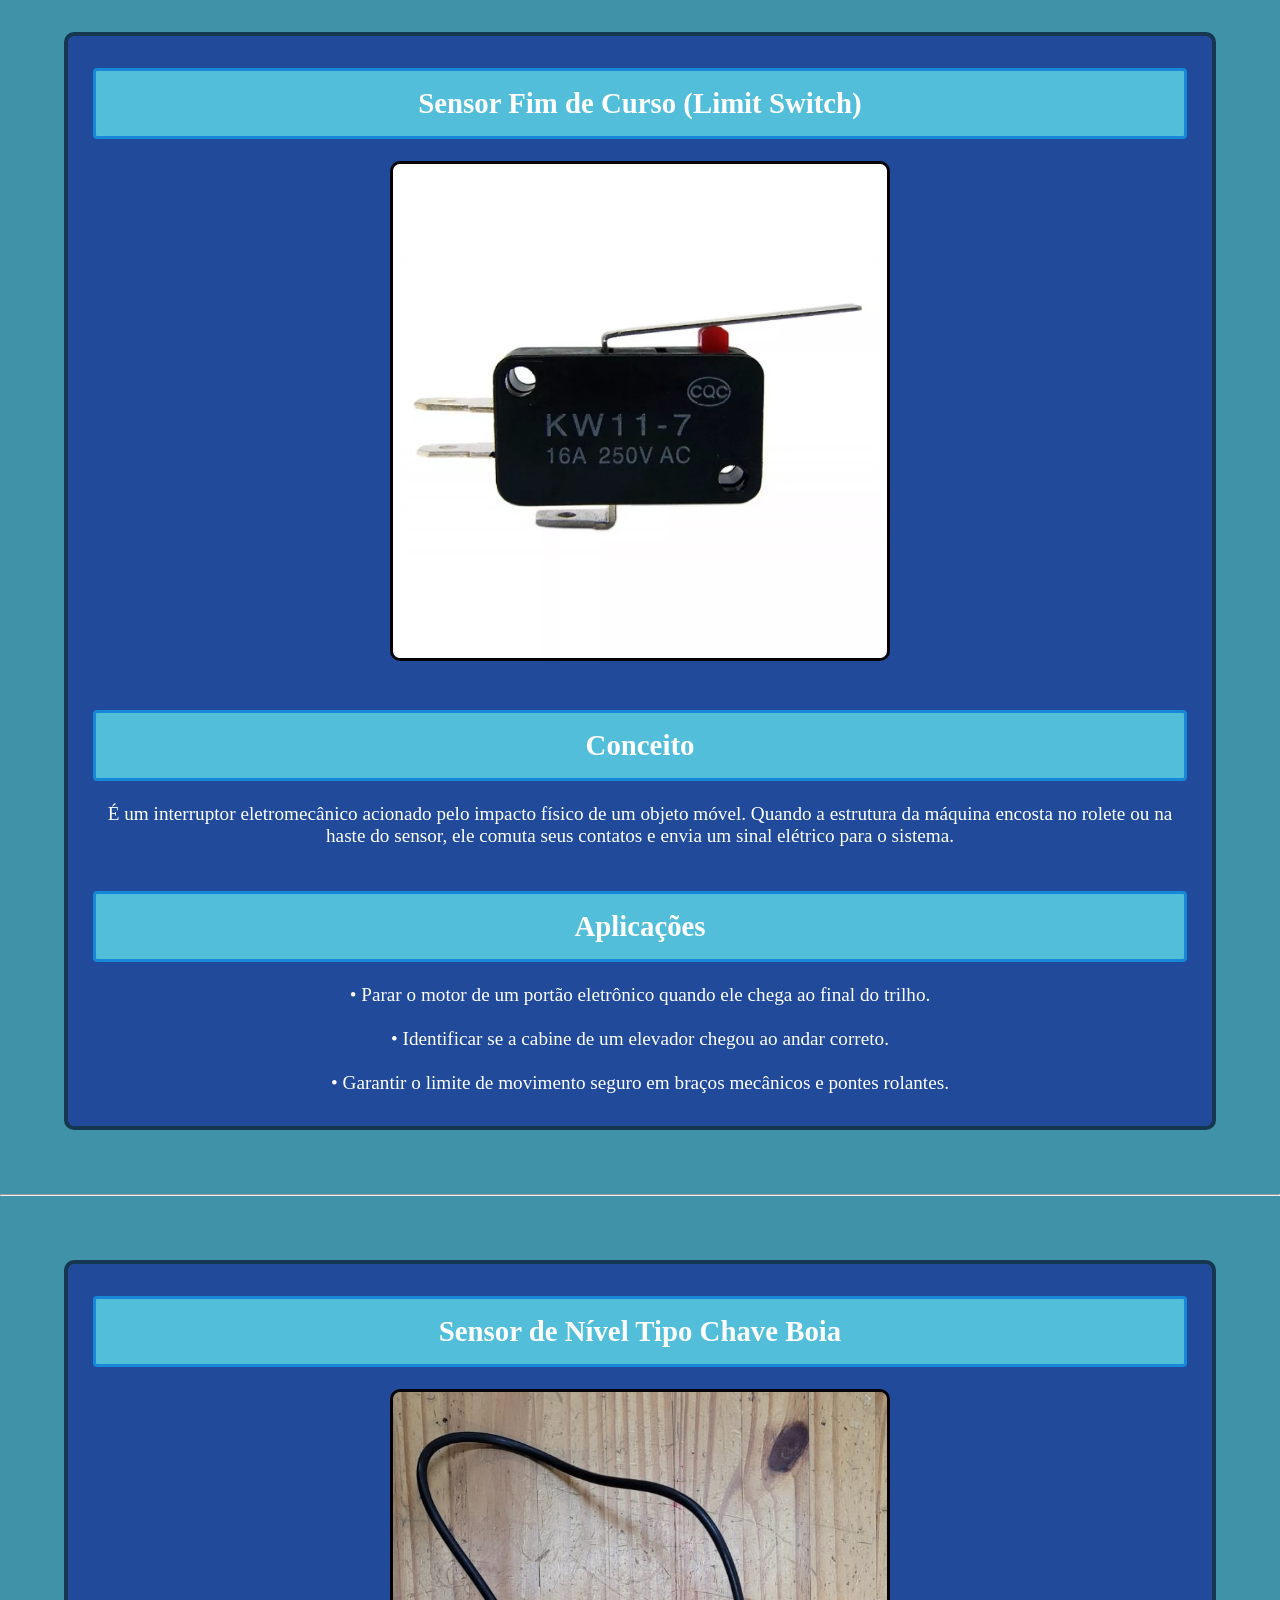
==== commit 8507de5e: "Oitava Versão - Parte 05" ====
--- a/html/componentes.html
+++ b/html/componentes.html
@@ -60,17 +60,17 @@
             <br>
 
             <div class="fundo_geral_02">
-                <h2>Disjuntor Monofásico (1 polo)</h2>
+                <h3>Disjuntor Monofásico (1 polo)</h3>
                 <br>
                 <div>
                     <img src="../img/disjuntor_monofasico.jpg" width="500px">
                 </div>
                 <br>
-                <h2>Diferencial</h2>
+                <h3>Diferencial</h3>
                 <br>
                 <p>Monitora e protege apenas uma única fase.</p>
                 <br>
-                <h2>Aplicações</h2>
+                <h3>Aplicações</h3>
                 <br>
                 <p>•  Circuitos elétricos simples e de menor potência, como iluminação e tomadas comuns residenciais.</p>
                 <br>
@@ -79,17 +79,17 @@
             <br>
 
             <div class="fundo_geral_02">
-                <h2>Disjuntor Bifásico (2 polos)</h2>
+                <h3>Disjuntor Bifásico (2 polos)</h3>
                 <br>
                 <div>
                     <img src="../img/disjuntor_bifasico.jpg" width="500px">
                 </div>
                 <br>
-                <h2>Diferencial</h2>
+                <h3>Diferencial</h3>
                 <br>
                 <p>Monitora duas fases ao mesmo tempo. Possui um mecanismo de disparo unificado: se ocorrer uma falha em uma das fases, o disjuntor desliga ambas as fases juntas por segurança.</p>
                 <br>
-                <h2>Aplicações</h2>
+                <h3>Aplicações</h3>
                 <br>
                 <p>•  Equipamentos residenciais ou comerciais de média potência, como chuveiros elétricos, sistemas de ar-condicionado e circuitos bifásicos gerais.</p>
                 <br>
@@ -98,17 +98,17 @@
             <br>
 
             <div class="fundo_geral_02">
-                <h2>Disjuntor Trifásico (3 polos)</h2>
+                <h3>Disjuntor Trifásico (3 polos)</h3>
                 <br>
                 <div>
                     <img src="../img/disjuntor_trifasico.jpg" width="500px">
                 </div>
                 <br>
-                <h2>Diferencial</h2>
+                <h3>Diferencial</h3>
                 <br>
                 <p>Monitora três fases simultaneamente. Também possui disparo unificado, sendo crucial para evitar que equipamentos trifásicos queimem ao rodar com a falta de uma das fases.</p>
                 <br>
-                <h2>Aplicações</h2>
+                <h3>Aplicações</h3>
                 <br>
                 <p>•  Motores elétricos industriais trifásicos, máquinas pesadas e quadros gerais de distribuição industrial ou comercial de alta potência.</p>
                 <br>
@@ -163,7 +163,7 @@
             <h2>Aplicações</h2>
             <br>
             <div class="fundo_geral_02">
-                <h2>•  Verde e Preta:</h2>
+                <h3>•  Verde e Preta:</h3>
                 <br>
                 <p>Usadas para ligar, dar partida ou arranque em máquinas e motores. Também indicam que o sistema está em condições normais de operação.</p>
                 <br>
@@ -176,7 +176,7 @@
             <br>
 
             <div class="fundo_geral_02">
-                <h2>•  Vermelha:</h2>
+                <h3>•  Vermelha:</h3>
                 <br>
                 <p>Utilizada para parar ou desligar o sistema em condições normais de operação.</p>
                 <br>
@@ -188,7 +188,7 @@
             <br>
 
             <div class="fundo_geral_02">
-                <h2>•  Amarela:</h2>
+                <h3>•  Amarela:</h3>
                 <br>
                 <p>Usada para cancelar uma operação, interromper um ciclo perigoso ou iniciar um retorno de segurança. Também pode servir para inverter o sentido de giro.</p>
                 <br>
@@ -200,7 +200,7 @@
             <br>
 
             <div class="fundo_geral_02">
-                <h2>•  Azul e Branca:</h2>
+                <h3>•  Azul e Branca:</h3>
                 <br>
                 <p>Destinadas a qualquer outra função que não seja ligar, desligar, emergência ou cancelar. São aplicadas quando nenhuma das outras cores se encaixa na necessidade do comando.</p>
                 <br>
@@ -213,7 +213,7 @@
             <br>
 
             <div class="fundo_geral_02">
-                <h2>•  Emergência:</h2>
+                <h3>•  Emergência:</h3>
                 <br>
                 <p>Sempre vermelha (frequentemente com fundo amarelo) e do tipo "cogumelo". Possui trava mecânica para parada imediata do sistema e só permite o reinício após ser destravada manualmente.</p>
                 <br>
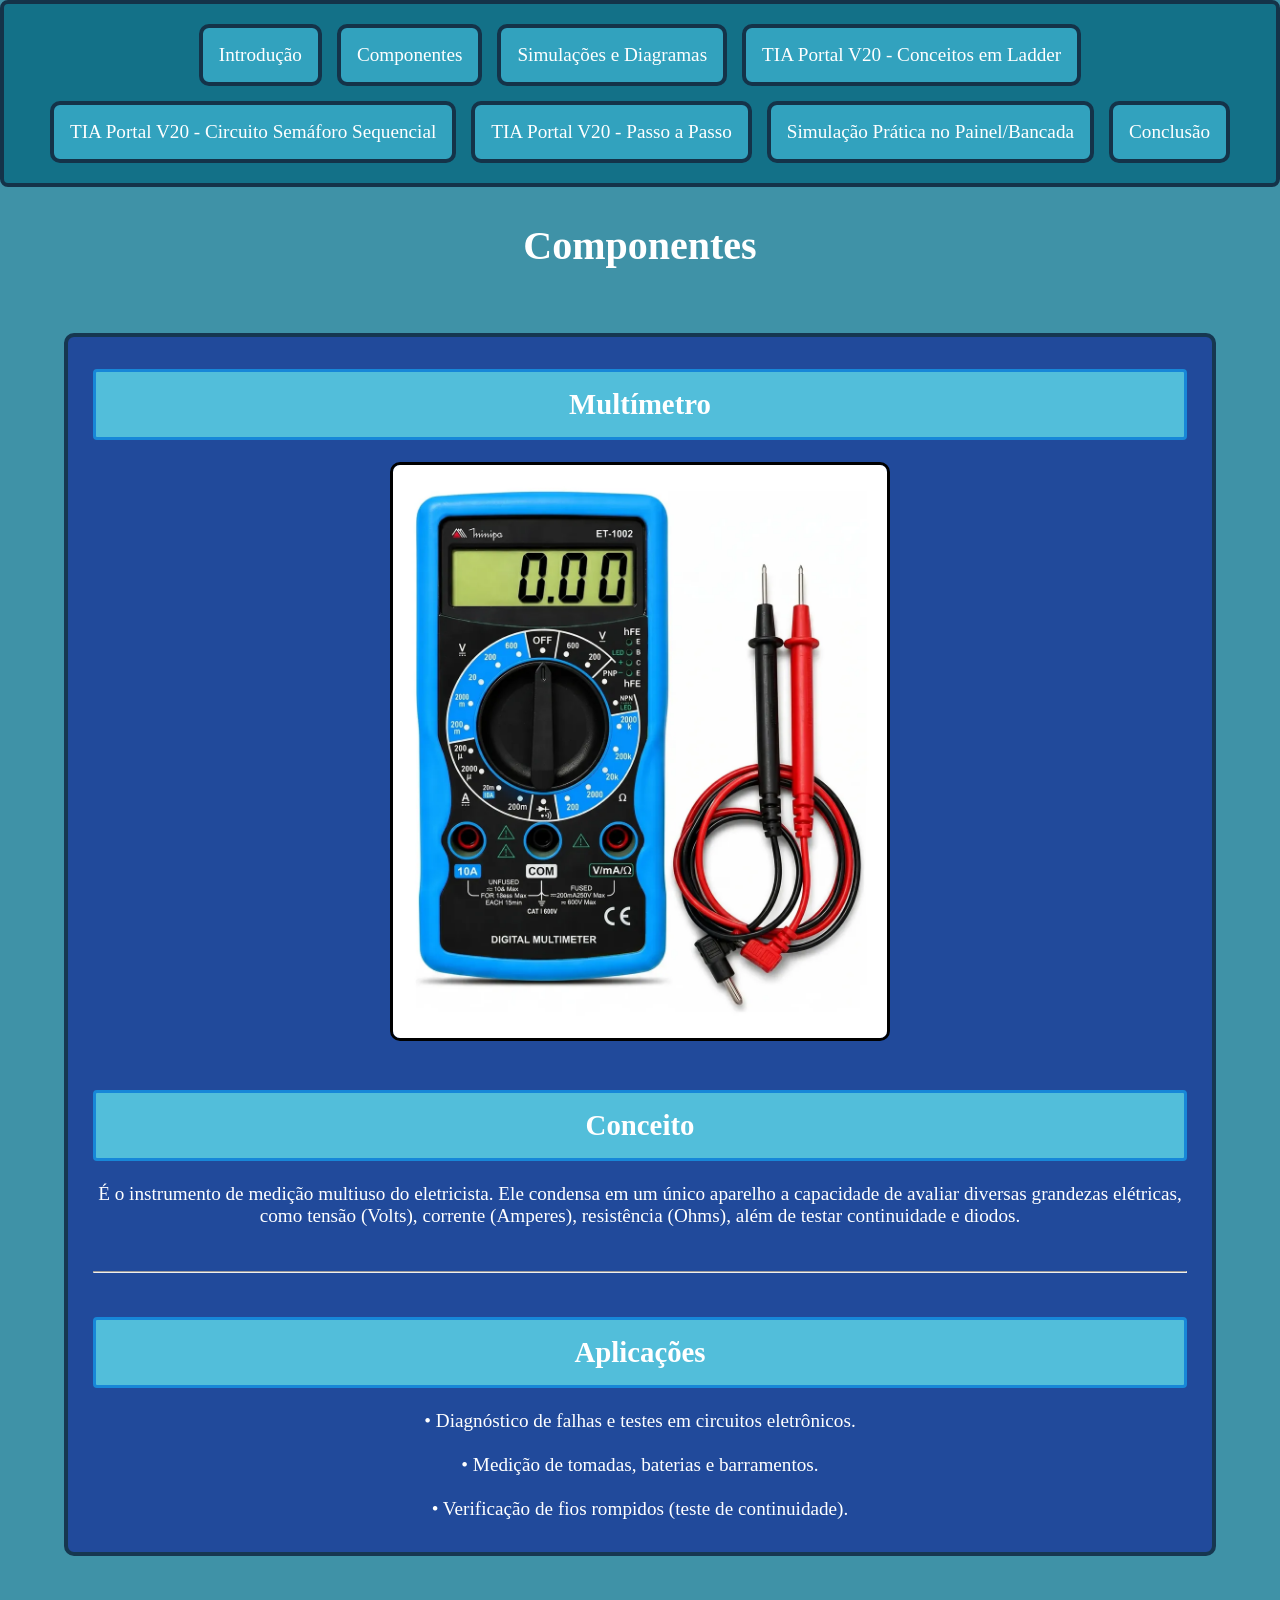
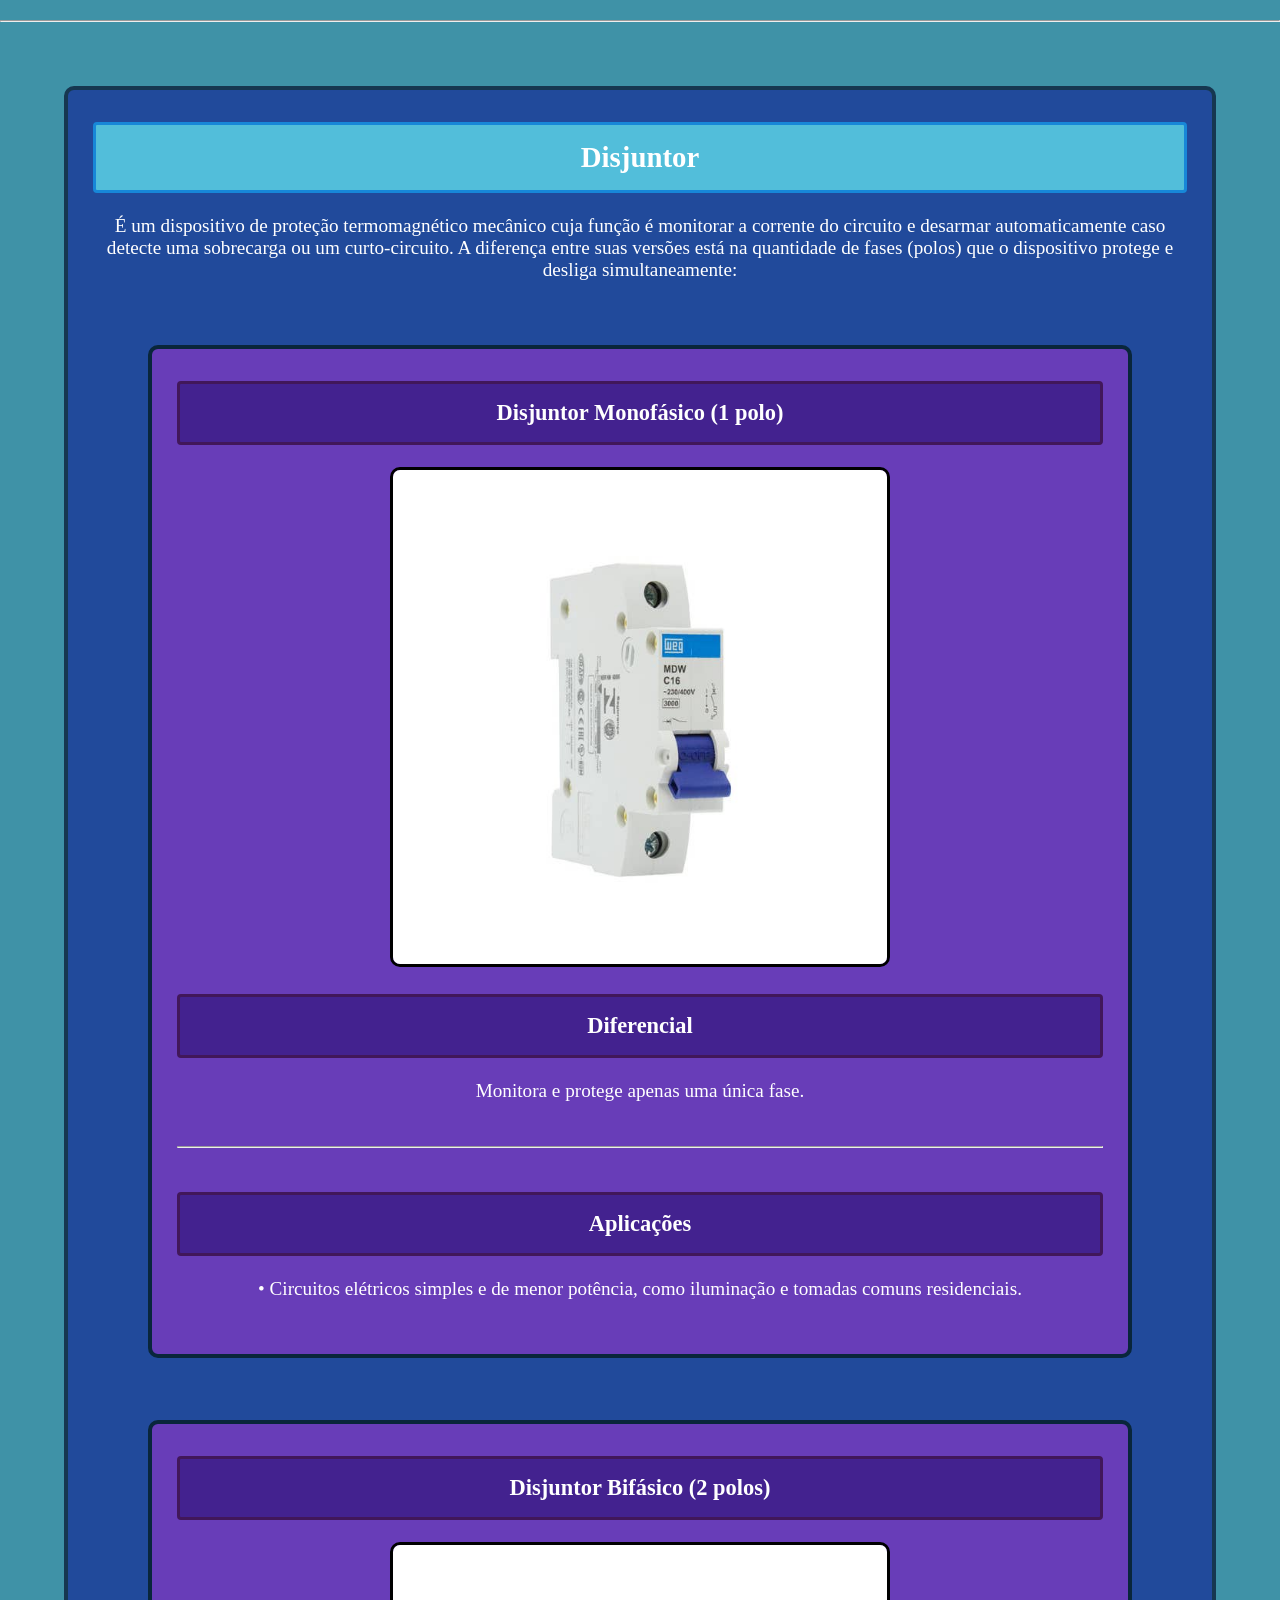
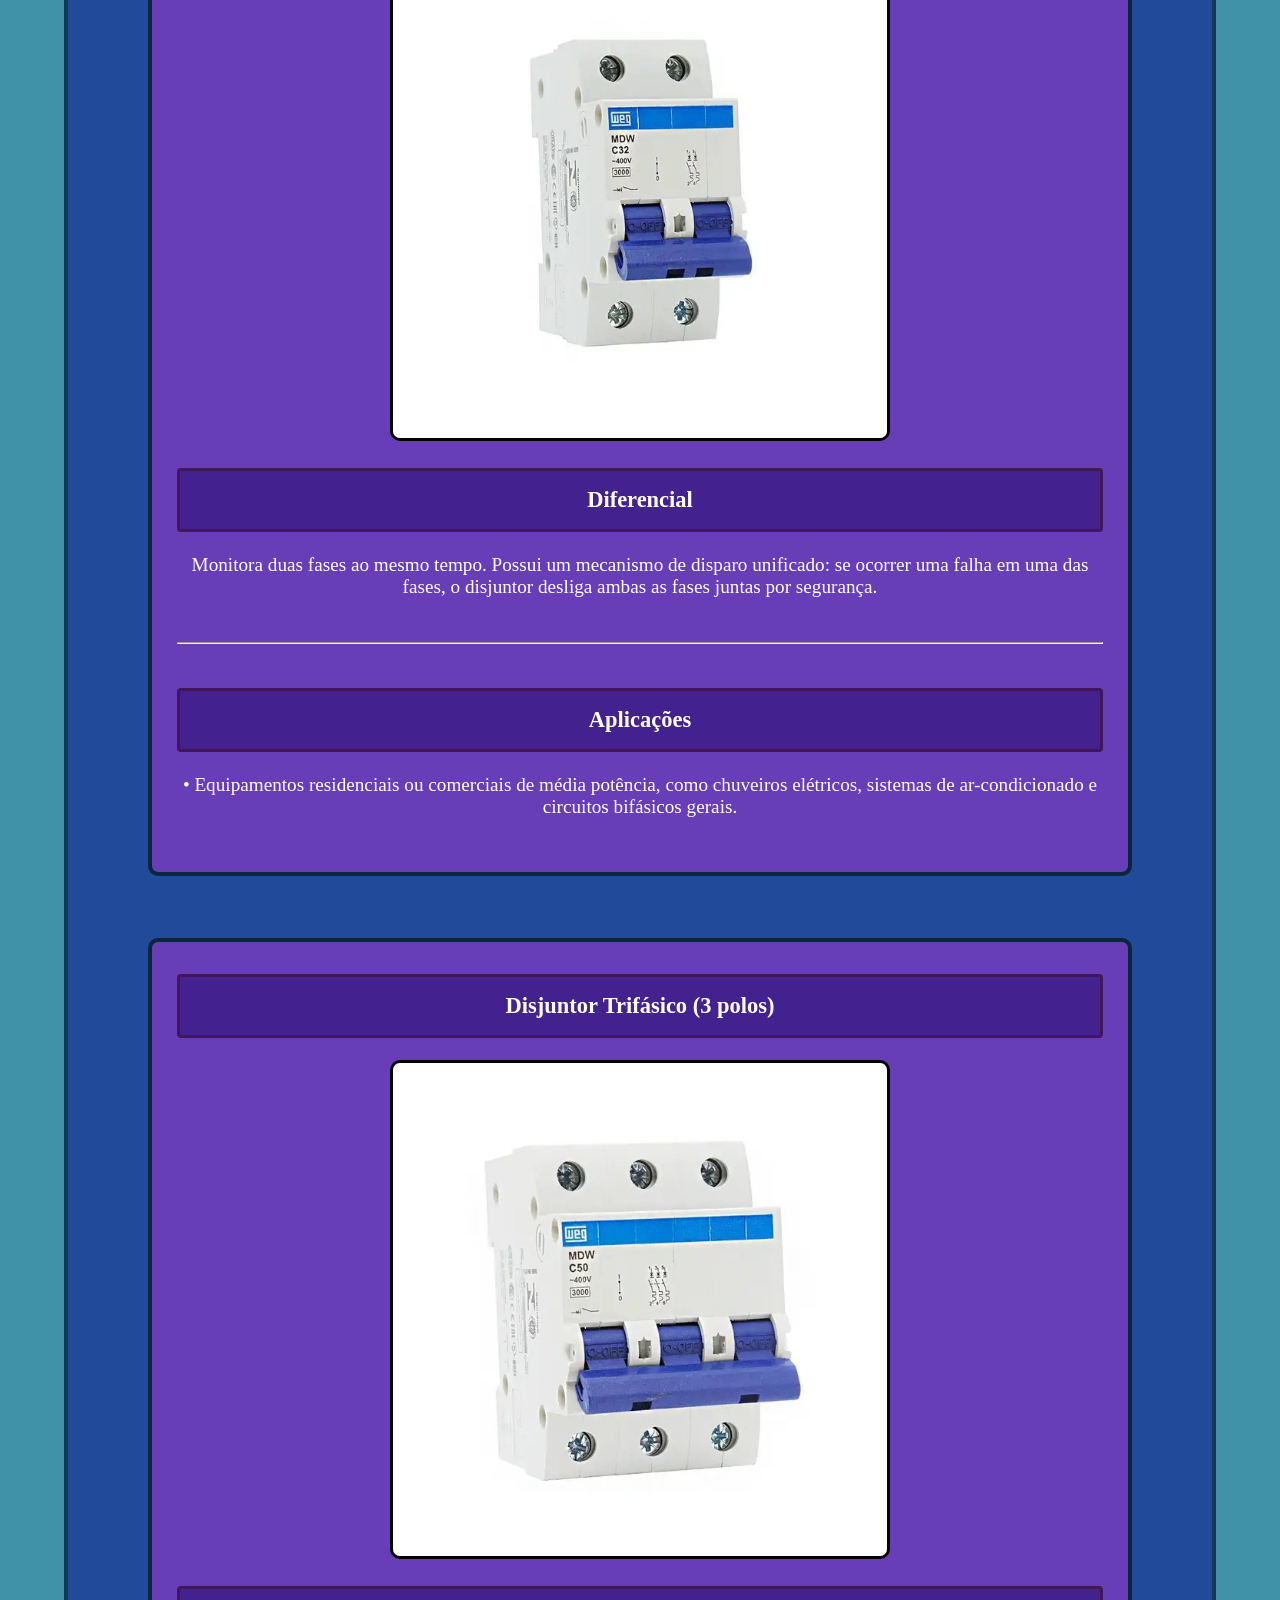
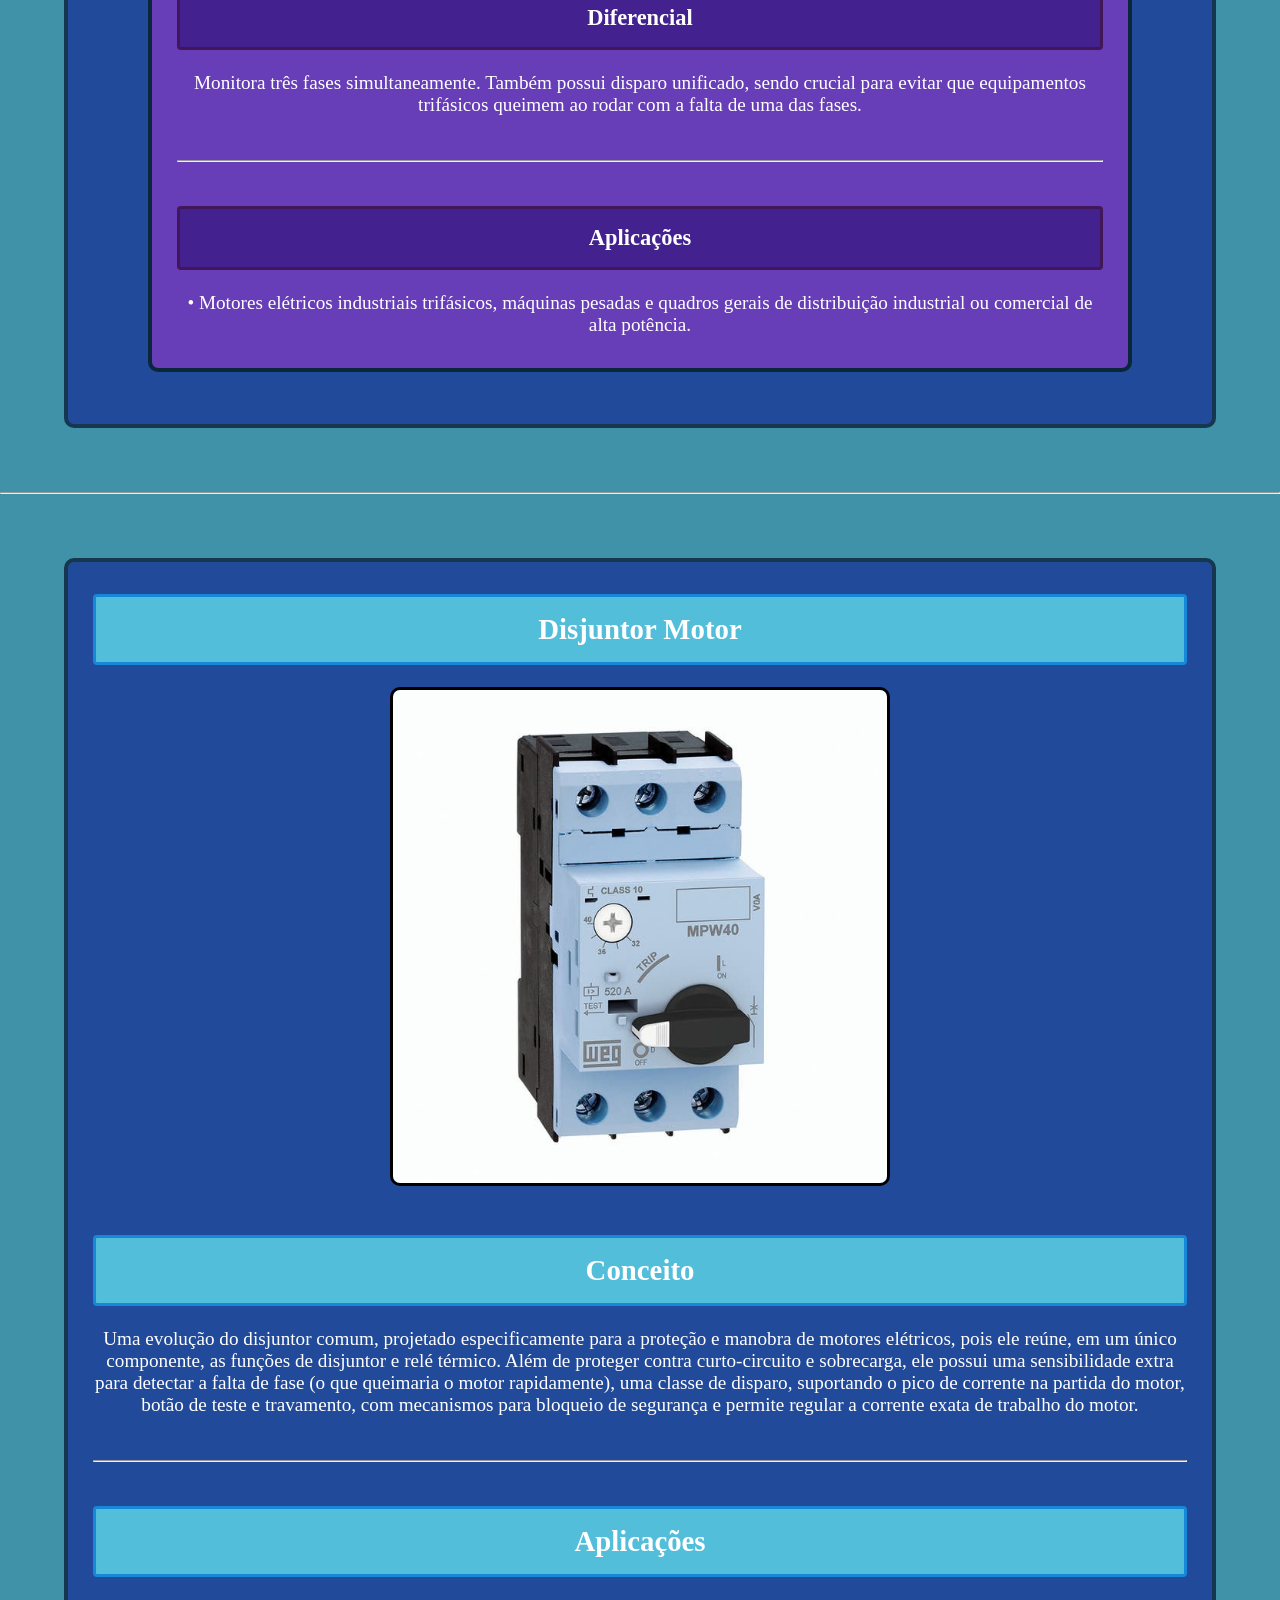
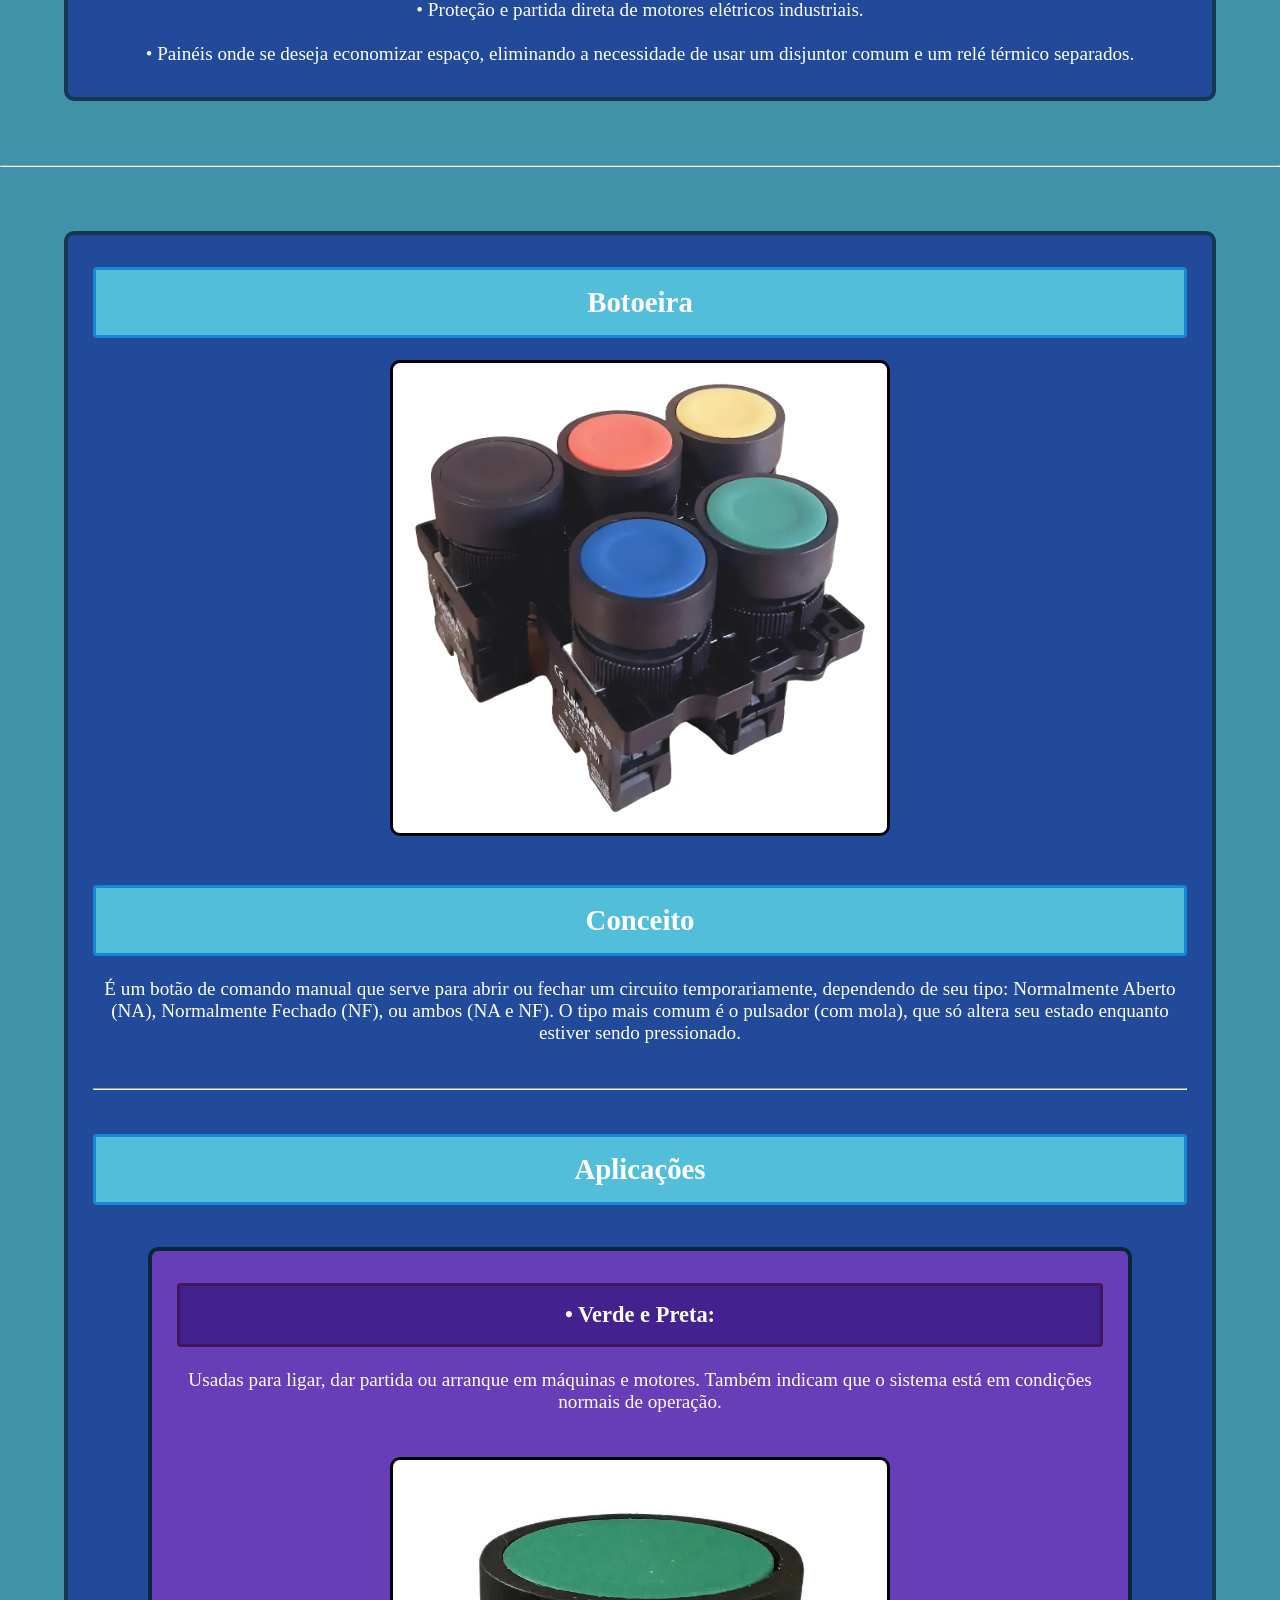
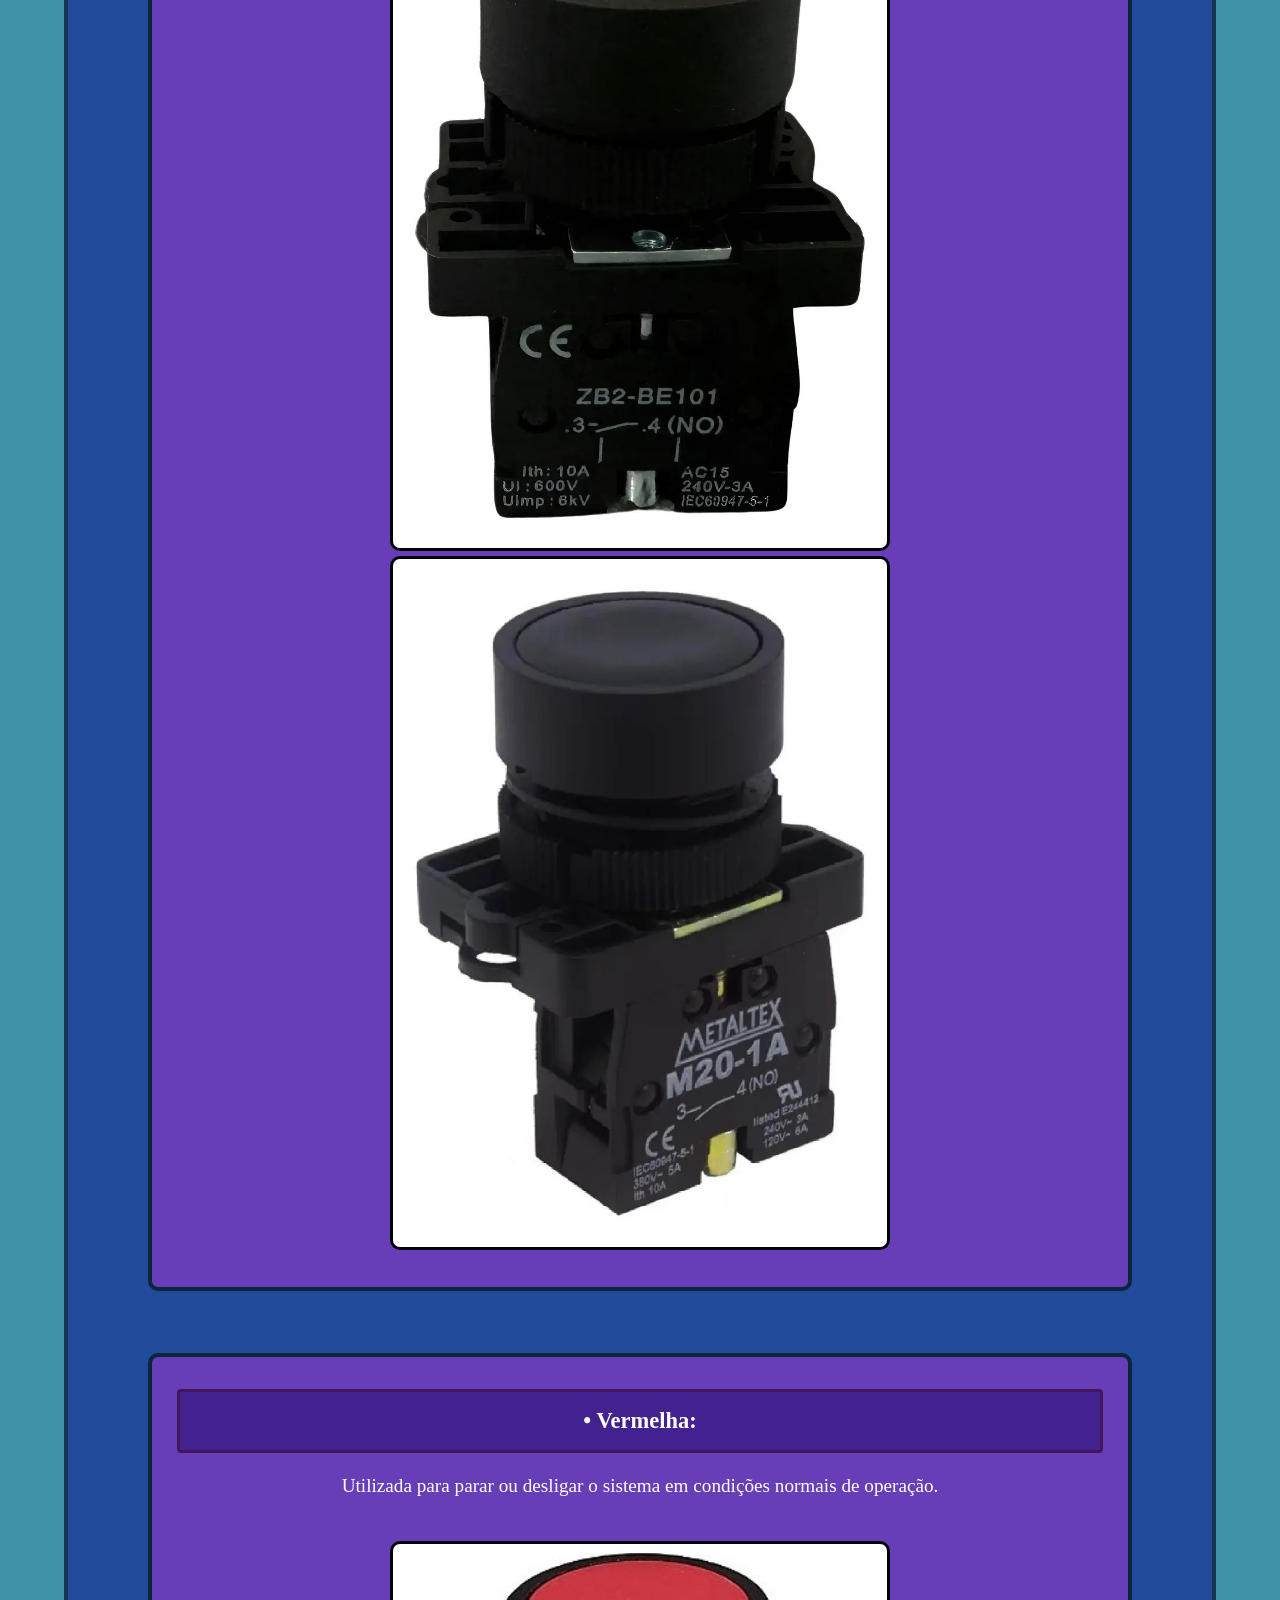
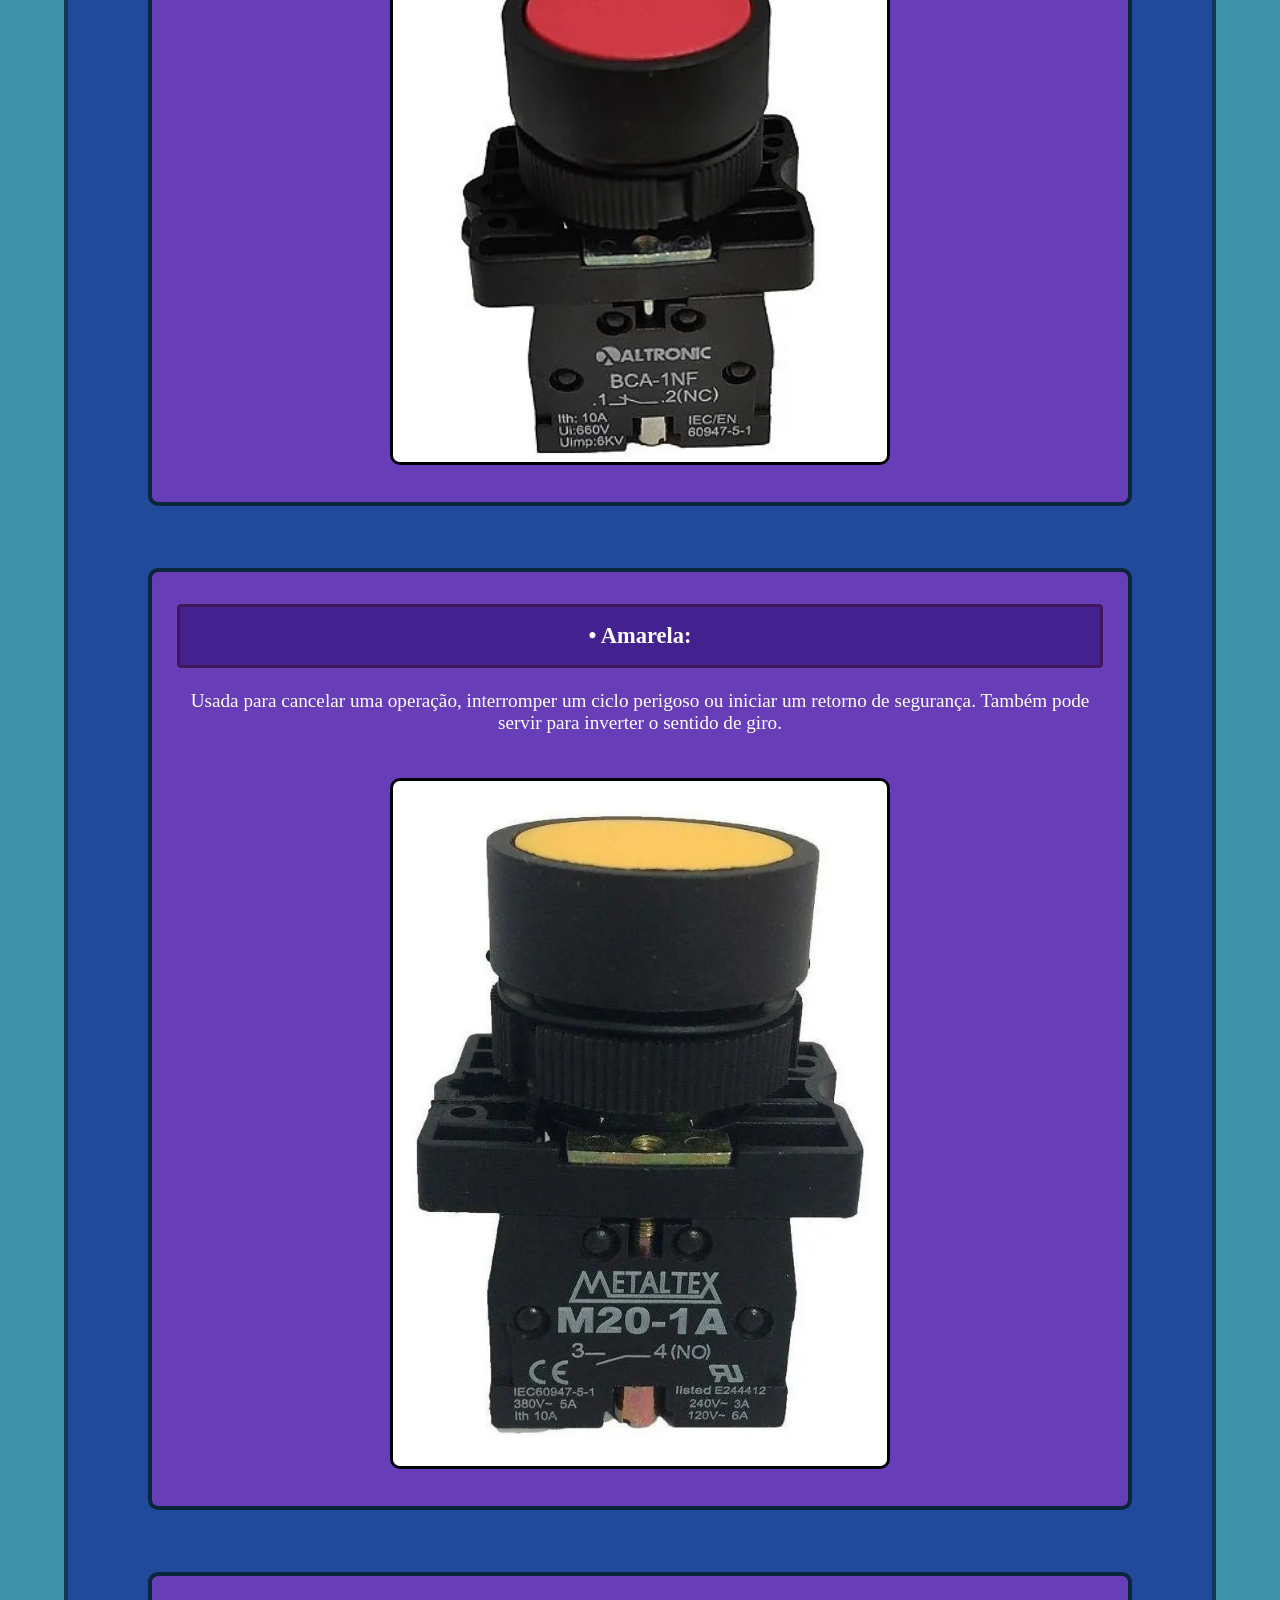
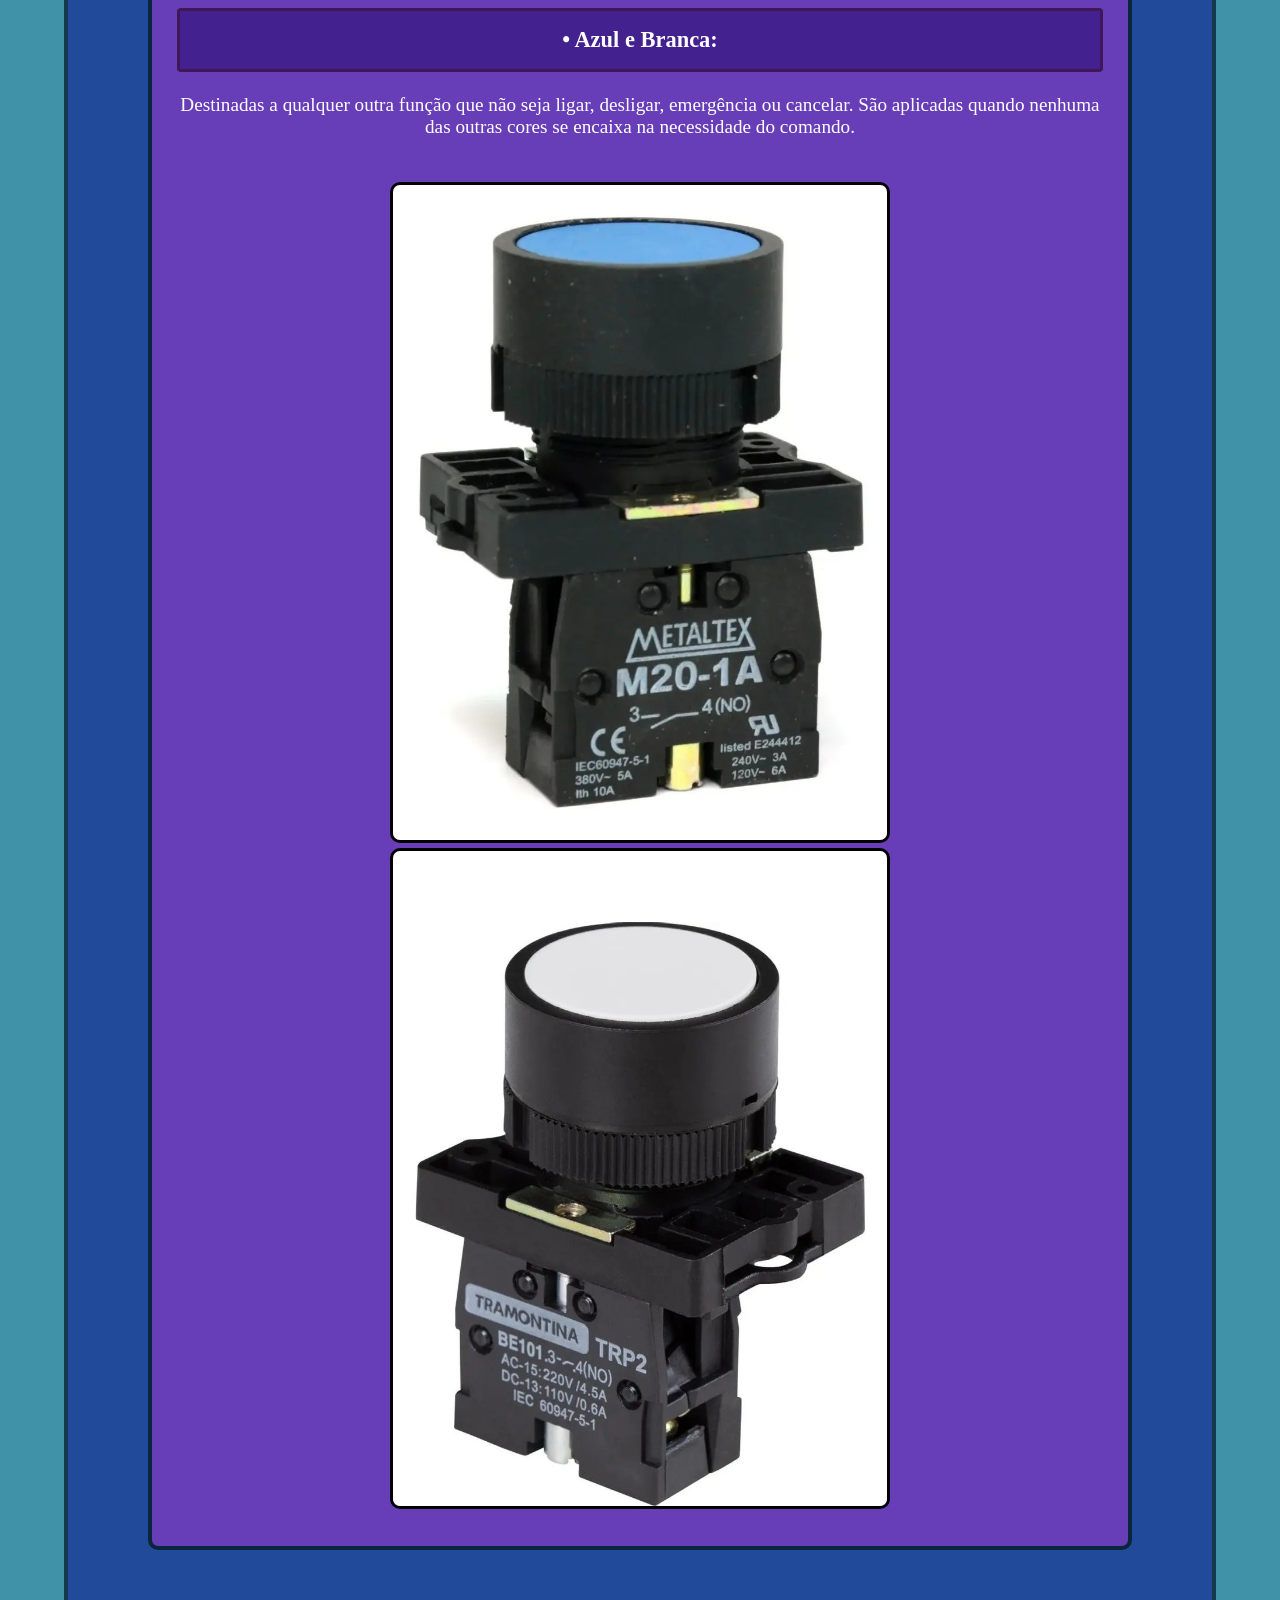
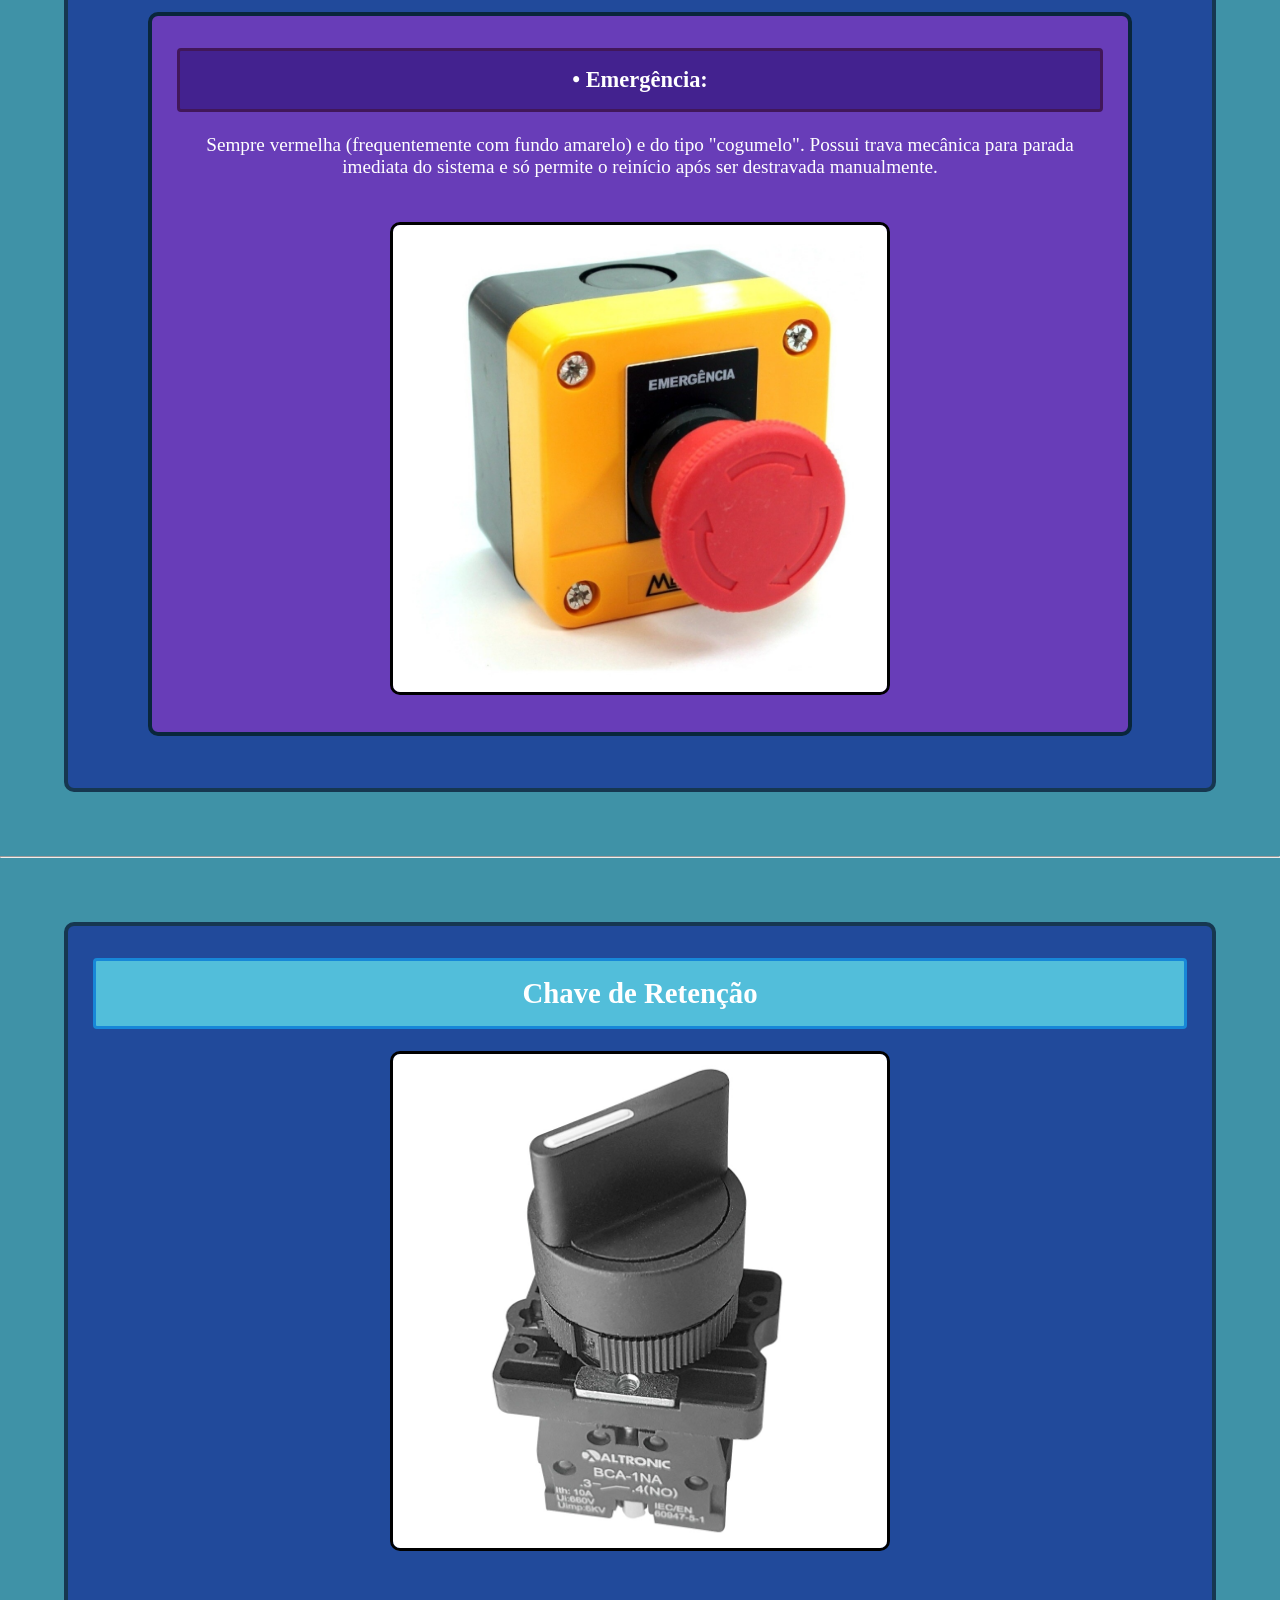
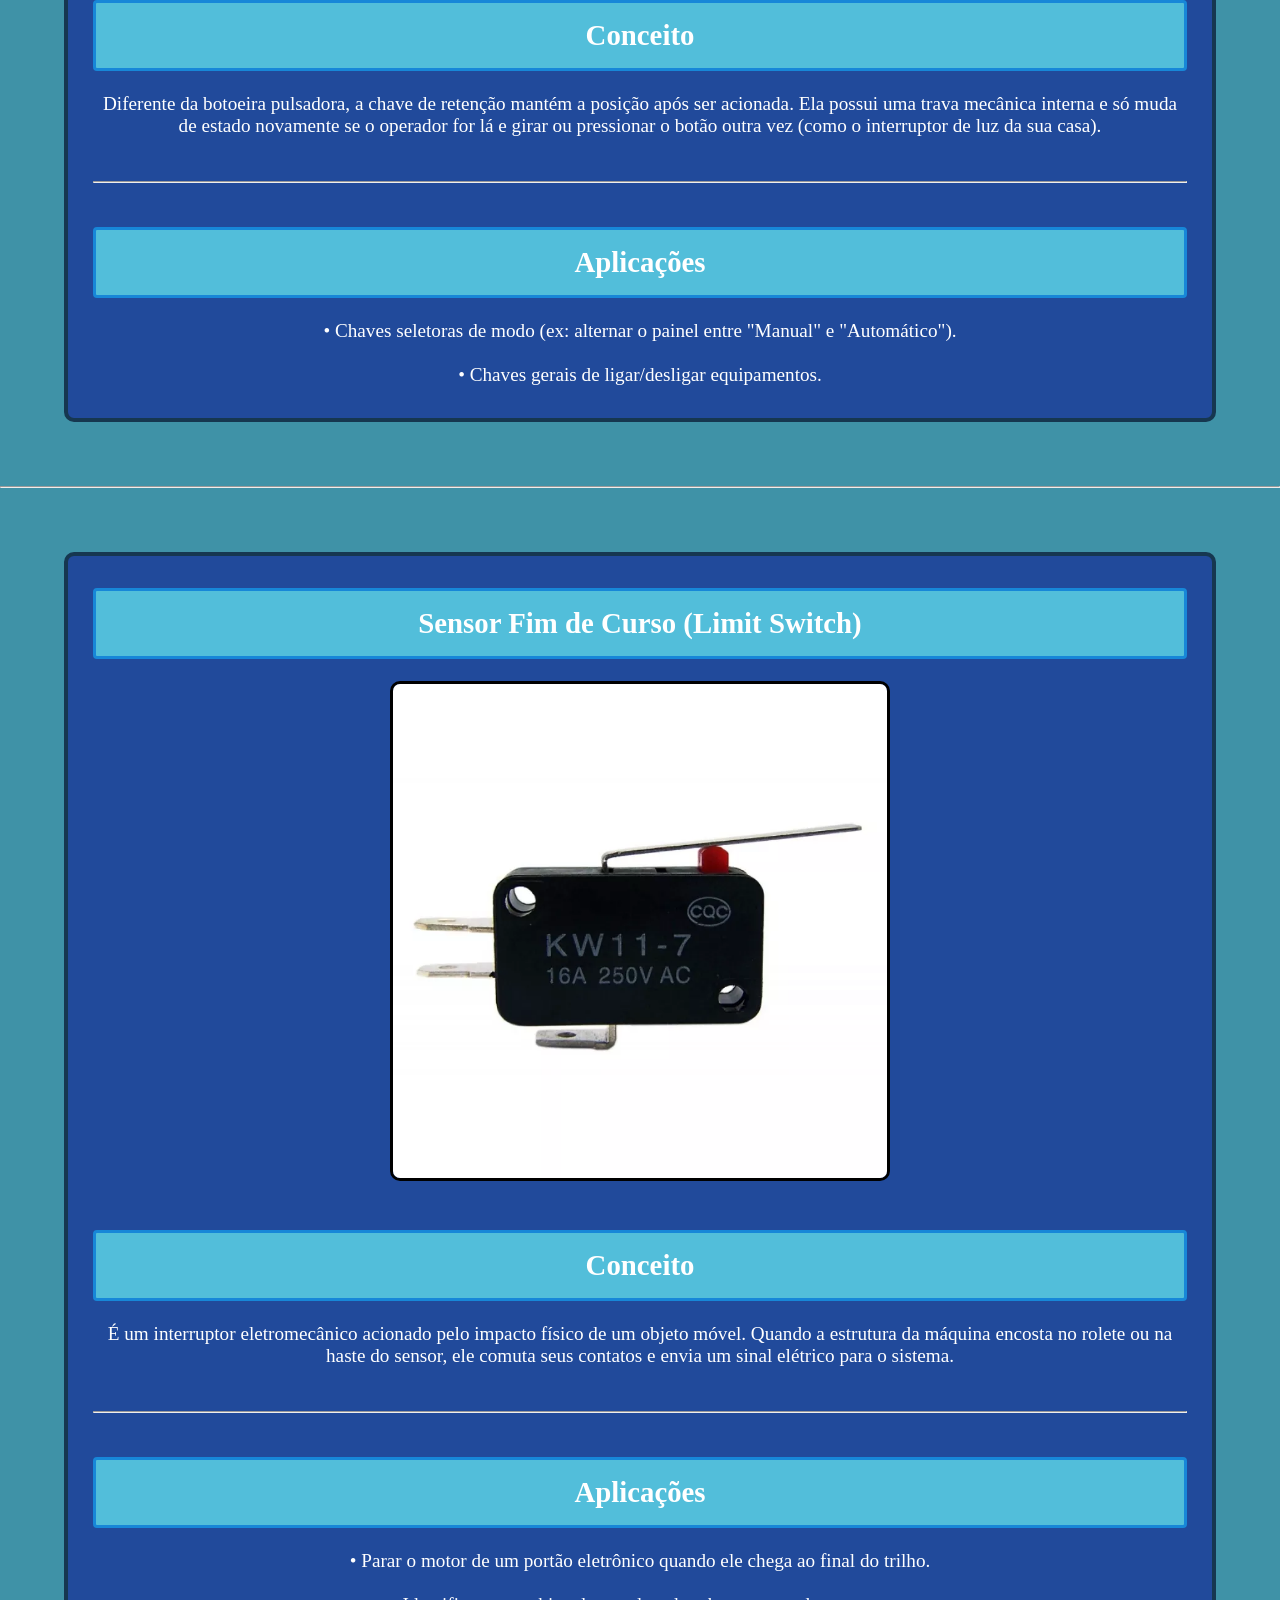
==== commit e041d9b6: "Décima Versão" ====
--- a/html/componentes.html
+++ b/html/componentes.html
@@ -15,6 +15,7 @@
             <a href="./tia_portal_conceitos.html"> TIA Portal V20 - Conceitos em Ladder </a>
             <a href="./tia_portal_circuito_semaforo.html"> TIA Portal V20 - Circuito Semáforo Sequencial </a>
             <a href="./tia_portal_passo_a_passo.html"> TIA Portal V20 - Passo a Passo </a>
+            <a href="./simulacao_pratica_painel.html"> Simulação Prática no Painel/Bancada </a>
             <a href="./conclusao.html"> Conclusão </a>
         </nav>
     </header>
@@ -35,8 +36,10 @@
             <h2>Conceito</h2>
             <br>
             <p>É o instrumento de medição multiuso do eletricista. Ele condensa em um único aparelho a capacidade de avaliar diversas grandezas elétricas, como tensão (Volts), corrente (Amperes), resistência (Ohms), além de testar continuidade e diodos.</p>
-            <br>
-            <br>
+            <br><br>
+            <hr>
+            <br><br>
+
             <h2>Aplicações</h2>
             <br>
             <p>•  Diagnóstico de falhas e testes em circuitos eletrônicos.</p>
@@ -60,6 +63,7 @@
             <br>
 
             <div class="fundo_geral_02">
+                <br>
                 <h3>Disjuntor Monofásico (1 polo)</h3>
                 <br>
                 <div>
@@ -69,7 +73,10 @@
                 <h3>Diferencial</h3>
                 <br>
                 <p>Monitora e protege apenas uma única fase.</p>
-                <br>
+                <br><br>
+                <hr>
+                <br><br>
+
                 <h3>Aplicações</h3>
                 <br>
                 <p>•  Circuitos elétricos simples e de menor potência, como iluminação e tomadas comuns residenciais.</p>
@@ -79,6 +86,7 @@
             <br>
 
             <div class="fundo_geral_02">
+                <br>
                 <h3>Disjuntor Bifásico (2 polos)</h3>
                 <br>
                 <div>
@@ -88,7 +96,10 @@
                 <h3>Diferencial</h3>
                 <br>
                 <p>Monitora duas fases ao mesmo tempo. Possui um mecanismo de disparo unificado: se ocorrer uma falha em uma das fases, o disjuntor desliga ambas as fases juntas por segurança.</p>
-                <br>
+                <br><br>
+                <hr>
+                <br><br>
+                
                 <h3>Aplicações</h3>
                 <br>
                 <p>•  Equipamentos residenciais ou comerciais de média potência, como chuveiros elétricos, sistemas de ar-condicionado e circuitos bifásicos gerais.</p>
@@ -98,6 +109,7 @@
             <br>
 
             <div class="fundo_geral_02">
+                <br>
                 <h3>Disjuntor Trifásico (3 polos)</h3>
                 <br>
                 <div>
@@ -107,7 +119,10 @@
                 <h3>Diferencial</h3>
                 <br>
                 <p>Monitora três fases simultaneamente. Também possui disparo unificado, sendo crucial para evitar que equipamentos trifásicos queimem ao rodar com a falta de uma das fases.</p>
-                <br>
+                <br><br>
+                <hr>
+                <br><br>
+                
                 <h3>Aplicações</h3>
                 <br>
                 <p>•  Motores elétricos industriais trifásicos, máquinas pesadas e quadros gerais de distribuição industrial ou comercial de alta potência.</p>
@@ -132,8 +147,10 @@
             <h2>Conceito</h2>
             <br>
             <p>Uma evolução do disjuntor comum, projetado especificamente para a proteção e manobra de motores elétricos, pois ele reúne, em um único componente, as funções de disjuntor e relé térmico. Além de proteger contra curto-circuito e sobrecarga, ele possui uma sensibilidade extra para detectar a falta de fase (o que queimaria o motor rapidamente), uma classe de disparo, suportando o pico de corrente na partida do motor, botão de teste e travamento, com mecanismos para bloqueio de segurança e permite regular a corrente exata de trabalho do motor.</p>
-            <br>
-            <br>
+            <br><br>
+            <hr>
+            <br><br>
+
             <h2>Aplicações</h2>
             <br>
             <p>•  Proteção e partida direta de motores elétricos industriais.</p>
@@ -158,69 +175,77 @@
             <h2>Conceito</h2>
             <br>
             <p>É um botão de comando manual que serve para abrir ou fechar um circuito temporariamente, dependendo de seu tipo: Normalmente Aberto (NA), Normalmente Fechado (NF), ou ambos (NA e NF). O tipo mais comum é o pulsador (com mola), que só altera seu estado enquanto estiver sendo pressionado.</p>
-            <br>
-            <br>
-            <h2>Aplicações</h2>
-            <br>
-            <div class="fundo_geral_02">
+            <br><br>
+            <hr>
+            <br><br>
+
+            <h2>Aplicações</h2>
+            <br>
+
+            <div class="fundo_geral_02">
+                <br>
                 <h3>•  Verde e Preta:</h3>
                 <br>
                 <p>Usadas para ligar, dar partida ou arranque em máquinas e motores. Também indicam que o sistema está em condições normais de operação.</p>
-                <br>
+                <br><br>
                 <div>
-                    <img src="../img/botoeira_verde.jpg" width="500px"><br><br>
+                    <img src="../img/botoeira_verde.jpg" width="500px">
                     <img src="../img/botoeira_preta.jpg" width="500px">
                 </div>
-                <br><br>
-            </div>
-            <br>
-
-            <div class="fundo_geral_02">
+                <br>
+            </div>
+            <br>
+
+            <div class="fundo_geral_02">
+                <br>
                 <h3>•  Vermelha:</h3>
                 <br>
                 <p>Utilizada para parar ou desligar o sistema em condições normais de operação.</p>
-                <br>
+                <br><br>
                 <div>
                     <img src="../img/botoeira_vermelha.jpg" width="500px">
                 </div>
-                <br><br>
-            </div>
-            <br>
-
-            <div class="fundo_geral_02">
+                <br>
+            </div>
+            <br>
+
+            <div class="fundo_geral_02">
+                <br>
                 <h3>•  Amarela:</h3>
                 <br>
                 <p>Usada para cancelar uma operação, interromper um ciclo perigoso ou iniciar um retorno de segurança. Também pode servir para inverter o sentido de giro.</p>
-                <br>
+                <br><br>
                 <div>
                     <img src="../img/botoeira_amarela.jpg" width="500px">
                 </div>
-                <br><br>
-            </div>
-            <br>
-
-            <div class="fundo_geral_02">
+                <br>
+            </div>
+            <br>
+
+            <div class="fundo_geral_02">
+                <br>
                 <h3>•  Azul e Branca:</h3>
                 <br>
                 <p>Destinadas a qualquer outra função que não seja ligar, desligar, emergência ou cancelar. São aplicadas quando nenhuma das outras cores se encaixa na necessidade do comando.</p>
-                <br>
+                <br><br>
                 <div>
-                    <img src="../img/botoeira_azul.jpg" width="500px"><br><br>
+                    <img src="../img/botoeira_azul.jpg" width="500px">
                     <img src="../img/botoeira_branca.jpg" width="500px">
                 </div>
-                <br><br>
-            </div>
-            <br>
-
-            <div class="fundo_geral_02">
+                <br>
+            </div>
+            <br>
+
+            <div class="fundo_geral_02">
+                <br>
                 <h3>•  Emergência:</h3>
                 <br>
                 <p>Sempre vermelha (frequentemente com fundo amarelo) e do tipo "cogumelo". Possui trava mecânica para parada imediata do sistema e só permite o reinício após ser destravada manualmente.</p>
-                <br>
+                <br><br>
                 <div>
                     <img src="../img/botao_emergencia.jpg" width="500px">
                 </div>
-                <br><br>
+                <br>
             </div>
             <br>
         </div>
@@ -241,8 +266,10 @@
             <h2>Conceito</h2>
             <br>
             <p>Diferente da botoeira pulsadora, a chave de retenção mantém a posição após ser acionada. Ela possui uma trava mecânica interna e só muda de estado novamente se o operador for lá e girar ou pressionar o botão outra vez (como o interruptor de luz da sua casa).</p>
-            <br>
-            <br>
+            <br><br>
+            <hr>
+            <br><br>
+
             <h2>Aplicações</h2>
             <br>
             <p>•  Chaves seletoras de modo (ex: alternar o painel entre "Manual" e "Automático").</p>
@@ -267,8 +294,10 @@
             <h2>Conceito</h2>
             <br>
             <p>É um interruptor eletromecânico acionado pelo impacto físico de um objeto móvel. Quando a estrutura da máquina encosta no rolete ou na haste do sensor, ele comuta seus contatos e envia um sinal elétrico para o sistema.</p>
-            <br>
-            <br>
+            <br><br>
+            <hr>
+            <br><br>
+
             <h2>Aplicações</h2>
             <br>
             <p>•  Parar o motor de um portão eletrônico quando ele chega ao final do trilho.</p>
@@ -295,8 +324,10 @@
             <h2>Conceito</h2>
             <br>
             <p>É um dispositivo eletromecânico simples, prático e amplamente utilizado para o controle e monitoramento do nível de líquidos. Seu funcionamento baseia-se em uma boia flutuante que acompanha a subida ou descida do fluido. Ao atingir uma inclinação predeterminada, um mecanismo interno (geralmente uma esfera metálica ou contato magnético) atua sobre um microinterruptor, comutando seus contatos para abrir ou fechar o circuito elétrico de comando.</p>
-            <br>
-            <br>
+            <br><br>
+            <hr>
+            <br><br>
+
             <h2>Aplicações</h2>
             <br>
             <p>•  Automação do acionamento de bombas d'água (ex: ligar a bomba automaticamente quando a caixa d'água estiver vazia e desligar quando encher).</p>
@@ -323,8 +354,10 @@
             <h2>Conceito</h2>
             <br>
             <p>É a força motriz da indústria. Uma máquina rotativa que converte energia elétrica trifásica em energia mecânica através do eletromagnetismo. É extremamente robusto, confiável e não utiliza escovas físicas para funcionar, o que reduz drasticamente a necessidade de manutenção.</p>
-            <br>
-            <br>
+            <br><br>
+            <hr>
+            <br><br>
+
             <h2>Aplicações</h2>
             <br>
             <p>•  Acionamento de esteiras transportadoras, bombas d'água e compressores.</p>
@@ -349,8 +382,10 @@
             <h2>Conceito</h2>
             <br>
             <p>É um dispositivo de controle que serve para abrir ou fechar contatos elétricos após o transcurso de um tempo pré-determinado. Ele pode funcionar com retardo na energização (espera um tempo para ligar) ou na desenergização (espera um tempo para desligar).</p>
-            <br>
-            <br>
+            <br><br>
+            <hr>
+            <br><br>
+
             <h2>Aplicações</h2>
             <br>
             <p>•  Sistemas de partida de motores do tipo Estrela-Triângulo (controlando o tempo de transição).</p>
@@ -378,12 +413,18 @@
             <br>
             <p>É um dispositivo focado exclusivamente em salvar o motor de superaquecimentos causados por sobrecargas prolongadas. Ele possui lâminas bimetálicas internas que se dobram com o calor gerado pelo excesso de corrente; ao dobrarem, elas desarmam o circuito de comando do motor.</p>
             <br>
-            <br>
-            <h2>Nota de segurança</h2>
-            <br>
-            <p>Ele não protege contra curto-circuito, precisando sempre trabalhar em conjunto com um disjuntor ou fusível.</p>
-            <br>
-            <br>
+
+            <div class="fundo_geral_02">
+                <br>
+                <h3>Nota de segurança</h3>
+                <br>
+                <p>Ele não protege contra curto-circuito, precisando sempre trabalhar em conjunto com um disjuntor ou fusível.</p>
+                <br>
+            </div>
+            <br><br>
+            <hr>
+            <br><br>
+
             <h2>Aplicações</h2>
             <br>
             <p>•  Proteção direta de motores elétricos, sendo montado logo abaixo do contator de potência no painel de comando.</p>
@@ -399,15 +440,18 @@
             <h2>CLP (Controlador Lógico Programável) / PLC (Programmable Logic Controller)</h2>
             <br>
             <div>
-                <img src="../img/clp.jpg" width="500px">
+                <img src="../img/clp.jpg" width="500px"><br><br>
+                <img src="../img/clp_no_painel.jpg" width="500px">
             </div>
             <br>
             <br>
             <h2>Conceito</h2>
             <br>
             <p>É o "cérebro" da automação industrial. Trata-se de um computador robusto projetado especificamente para comandar e monitorar máquinas e/ou processos em ambientes industriais, recebendo sinais de dispositivos de entrada (como sensores e botoeiras), processando essas informações através de um programa lógico e enviando comandos precisos para os dispositivos de saída (como motores e contatores).</p>
-            <br>
-            <br>
+            <br><br>
+            <hr>
+            <br><br>
+
             <h2>Aplicações</h2>
             <br>
             <p>•  Controle, automação e sincronização de linhas de montagem e esteiras transportadoras.</p>
@@ -417,6 +461,348 @@
             <p>•  Automação de máquinas de envase, injetoras de plástico e sistemas robóticos.</p>
             <br>
             <p>•  Controle de infraestruturas como sistemas de bombeamento de água, elevadores e semáforos inteligentes.</p>
+            <br>
+        </div>
+        <br><br>
+        <hr>
+        <br><br>
+
+
+        <div class="fundo_geral">
+            <br>
+            <h2>Plaqueta de Identificação do CLP</h2>
+            <br>
+            <div>
+                <img src="../img/lateral_clp_especificacoes.jpg" width="500px">
+            </div>
+            <br>
+            <br>
+            <h2>Conceito</h2>
+            <br>
+            <p>É a "carteira de identidade" técnica gravada na carcaça externa do CLP (geralmente instalada na sua lateral). Ela reúne, em um único local, todas as especificações elétricas, mecânicas e normativas do dispositivo, fornecendo informações essenciais como:</p>
+            <br><br>
+            <hr>
+            <br><br>
+
+            <h2>Especificações</h2>
+            <br>
+
+            <div class="fundo_geral_02">
+                <br>
+                <h3>Modelo exato:</h3>
+                <br>
+                <p><strong>CPU 1214C DC/DC/DC</strong> (da linha Siemens SIMATIC S7-1200)</p>
+                <br>
+            </div>
+            <br><br>
+            
+            
+            <div class="fundo_geral_02">
+                <br>
+                <h3>Código de encomenda (Part Number):</h3>
+                <br>
+                <p><strong>6ES7 214-1AE30-0XB0</strong></p>
+                <br>
+            </div>
+            <br><br>
+
+            
+            <div class="fundo_geral_02">
+                <br>
+                <h3>Faixas de alimentação:</h3>
+                <br>
+                <p><strong>SUPPLY 24VDC</strong> (Alimentação em 24 Volts de Corrente Contínua)</p>
+                <br>
+            </div>
+            <br><br>
+
+            
+            <div class="fundo_geral_02">
+                <br>
+                <h3>Capacidade de Entradas e Saídas (E/S) / Inputs and Outputs (I/O):</h3>
+                <br>
+                <p><strong>•  Entradas Digitais (DI):</strong> DI 14x24VDC (14 Entradas Digitais em 24V DC)</p>
+                <br>
+                <p><strong>•  Saídas Digitais (DQ):</strong> DQ 10x24VDC 0.5A (10 Saídas Digitais a transistor em 24V DC com capacidade de 0,5A por canal)</p>
+                <br>
+                <p><strong>•  Entradas Analógicas (AI):</strong> AI 2x10 BIT 0-10VDC (2 Entradas Analógicas de 0 a 10V DC com resolução de 10 bits)</p>
+                <br>
+            </div>
+            <br><br>
+            
+            
+            <div class="fundo_geral_02">
+                <br>
+                <h3>Número de série para rastreabilidade:</h3>
+                <br>
+                <p><strong>S ZVC1YYW055801</strong> (com versão de revisão de hardware E-Stand: 02)</p>
+                <br>
+            </div>
+            <br><br>
+            
+            
+            <div class="fundo_geral_02">
+                <br>
+                <h3>Certificações internacionais de segurança industrial:</h3>
+                <br>
+                <p><strong>•  cULus Listed:</strong> Certificação de segurança elétrica para Estados Unidos e Canadá.</p>
+                <br>
+                <p><strong>•  Ex / ATEX (II 3 G Ex nA II T4):</strong> Certificação europeia para operação segura em áreas com atmosferas explosivas.</p>
+                <br>
+                <p><strong>•  FM Approved (CLASS I, DIV 2):</strong> Certificação para áreas industriais classificadas com risco de gases/vapores inflamáveis.</p>
+                <br>
+                <p><strong>•  CE:</strong> Marcação de Conformidade Europeia com as diretivas de segurança e saúde.</p>
+                <br>
+                <p><strong>•  KCC (KCC-REM-S49-S71200):</strong> Certificação de compatibilidade eletromagnética da Coreia do Sul.</p>
+                <br>
+                <p><strong>•  RCM / C-Tick (o símbolo de "visto"/"check"):</strong> Certificação de conformidade eletromagnética para a Austrália e Nova Zelândia.</p>
+                <br>
+            </div>
+            <br><br>
+            <hr>
+            <br><br>
+            
+
+            <h2>Aplicações</h2>
+            <br>
+            <p><strong>•  Seleção de Hardware no Software de Programação:</strong> Permite localizar a referência exata (código part number) para a correta inserção e parametrização do modelo na árvore de dispositivos do programa (ex: TIA Portal).</p>
+            <br>
+            <p><strong>•  Dimensionamento do Painel Elétrico:</strong> Fornece os dados nominais de tensão, corrente e potência para a escolha correta da fonte de alimentação, disjuntores de proteção e cabeamento.</p>
+            <br>
+            <p><strong>•  Manutenção e Substituição de Peças:</strong> Agiliza o processo de manutenção corretiva, garantindo a substituição por um componente idêntico ou equivalente sem risco de incompatibilidade elétrica ou física.</p>
+            <br>
+            <p><strong>•  Instalação Segura em Áreas Classificadas:</strong> Informa as normas e selos de proteção contra explosão e interferência eletromagnética (como ATEX, UL e CE), garantindo que o CLP atenda aos requisitos do ambiente fabril em que será aplicado.</p>
+            <br>
+        </div>
+        <br><br>
+        <hr>
+        <br><br>
+
+
+        <div class="fundo_geral">
+            <br>
+            <h2>Módulos de Expansão e Periféricos do CLP</h2>
+            <br>
+            <div>
+                <img src="../img/modulos_clp.jpg" width="500px">
+            </div>
+            <br>
+            <br>
+            <h2>Conceito</h2>
+            <br>
+            <p>São dispositivos modulares acoplados à CPU do CLP (via barramento lateral ou trilho DIN) projetados para expandir a capacidade de alimentação, comunicação e conectividade do sistema. Eles permitem integrar o controlador a redes industriais, adicionar portas de comunicação serial e Ethernet, e fornecer energia elétrica estabilizada para todo o conjunto de automação.</p>
+            <br><br>
+            <hr>
+            <br><br>
+
+            <h2>Módulos do CLP presentes na imagem (Linha SIMATIC S7-1200)</h2>
+            <br>
+
+            <div class="fundo_geral_02">
+                <br>
+                <h3>Fonte de Alimentação — PM 1207 (Power Module):</h3>
+                <br>
+                <p>Converte a tensão alternada da rede elétrica (120/230V AC) em tensão contínua estabilizada de 24V DC, garantindo energia limpa e segura para a CPU, módulos de expansão e componentes de campo.</p>
+                <br>
+            </div>
+            <br><br>
+            
+            
+            <div class="fundo_geral_02">
+                <br>
+                <h3>Switch Ethernet Industrial — CSM 1277 (Compact Switch Module):</h3>
+                <br>
+                <p>Módulo de comutação de rede com 4 portas RJ45 (P1 a P4) no padrão Industrial Ethernet / PROFINET, utilizado para interligar múltiplos dispositivos de rede dentro do mesmo painel.</p>
+                <br>
+            </div>
+            <br><br>
+
+            
+            <div class="fundo_geral_02">
+                <br>
+                <h3>Módulo de Comunicação PROFIBUS — CM 1243-5 (PROFIBUS DP-Master):</h3>
+                <br>
+                <p>Módulo de expansão que atua como mestre na rede PROFIBUS DP, permitindo ao CLP comandar remotas de Entradas/Saídas (ex: linha ET 200), acionamentos e periféricos industriais descentralizados.</p>
+                <br>
+            </div>
+            <br><br>
+
+            
+            <div class="fundo_geral_02">
+                <br>
+                <h3>Módulo de Comunicação Serial — CM 1241 (RS485):</h3>
+                <br>
+                <p>Interface serial nos padrões físicos RS485 e RS422, utilizada para troca de dados com equipamentos de campo através de protocolos como Modbus RTU e USS.</p>
+                <br>
+            </div>
+            <br><br>
+            <hr>
+            <br><br>
+            
+
+            <h2>Aplicações</h2>
+            <br>
+            <p><strong>•  Expansão de Conectividade em Rede:</strong> Permite conectar a CPU a IHMs (Interfaces Homem-Máquina), computadores de supervisão (SCADA), inversores de frequência e ao software TIA Portal por meio das portas Ethernet do switch.</p>
+            <br>
+            <p><strong>•  Integração de Dispositivos de Campo:</strong> Conecta o CLP a balanças industriais, leitores de código de barras, transmissores de processo e multimedidores que utilizam comunicação serial RS485 ou rede PROFIBUS DP.</p>
+            <br>
+            <p><strong>•  Proteção e Estabilidade Elétrica:</strong> Garante alimentação contínua e isolada em 24V DC, protegendo os circuitos eletrônicos do CLP contra surtos de tensão e flutuações da rede elétrica principal.</p>
+            <br>
+            <p><strong>•  Modularidade e Flexibilidade de Projeto:</strong> Permite adequar a arquitetura do painel elétrico às necessidades específicas da aplicação, possibilitando futuras expansões sem a necessidade de substituir a CPU principal.</p>
+            <br>
+        </div>
+        <br><br>
+        <hr>
+        <br><br>
+
+
+        <div class="fundo_geral">
+            <br>
+            <h2>Relé de Interface (Relé Acoplador / Relé Slim)</h2>
+            <br>
+            <div>
+                <img src="../img/rele_e_seu_suporte.jpg" width="500px">
+            </div>
+            <br>
+            <br>
+            <h2>Conceito</h2>
+            <br>
+            <p>É o conjunto modular composto por um <strong>soquete de conexão (base azul)</strong> e um <strong>minirrelé removível (parte branca)</strong>. Atua como um elemento de transição e proteção entre os cartões de saída eletrônicos do CLP e as cargas elétricas do chão de fábrica.</p>
+            <br>
+            <p>Sua função principal é realizar o <strong>acoplamento de sinais</strong> e a <strong>isolação galvânica</strong>, garantindo que ruídos elétricos, sobretensões ou curtos-circuitos no circuito de potência não atinjam e queimem os circuitos internos sensíveis do controlador.</p>
+            <br><br>
+            <hr>
+            <br><br>
+
+            <h2>Composição e Especificações Técnicas</h2>
+            <br>
+
+            <div class="fundo_geral_02">
+                <br>
+                <h3>Minirrelé Plugável (Parte Branca — Finder 34.51.7.012.0010)</h3>
+                <br>
+                <p><strong>•  Conceito:</strong> Componente ativo de comutação eletromecânica com sistema de encaixe rápido (Plug and Play).</p>
+                <br>
+                <p><strong>•  Funcionamento:</strong> Ao receber a tensão de comando em sua bobina interna, gera um campo magnético que atrai os contatos metálicos móveis, chaveando o circuito elétrico.</p>
+                <br>
+                <p><strong>•  Dados do Equipamento:</strong> Bobina acionada em 12V DC e contatos de saída dimensionados para suportar até 6A em 250V AC.</p>
+                <br>
+            </div>
+            <br><br>
+            
+            
+            <div class="fundo_geral_02">
+                <br>
+                <h3>Soquete / Base de Interface (Parte Azul — Finder 93.61.7.024)</h3>
+                <br><br>
+                <p><strong>•  Conceito:</strong> Estrutura de suporte e fixação mecânica para trilho DIN (35mm), responsável por fazer a ponte entre a fiação rígida do painel e o minirrelé.</p>
+                <br><br>
+                <p><strong>•  Identificação dos Bornes de Conexão:</strong></p>
+                <br>
+                <p>A1 e A2 <strong>(COIL)</strong>: Bornes para os cabos do sinal de acionamento vindo do CLP.</p>
+                <br>
+                <p>11 / COM e 14 / NO <strong>(RELAY)</strong>: Bornes dos contatos Comum e Normalmente Aberto para o circuito da carga.</p>
+                <br><br>
+                <p><strong>•  Recursos Integrados:</strong> Suporta o encaixe de pentes metálicos de interligação rápida (jumpers) no topo para distribuir potenciais elétricos comuns (como o 0V ou a alimentação) entre vários relés em bloco.</p>
+                <br>
+            </div>
+            <br><br>
+            <hr>
+            <br><br>
+
+
+            <h2>Aplicações</h2>
+            <br>
+            <p><strong>•  Isolação Galvânica e Proteção:</strong> Cria uma barreira física e magnética entre o comando e a potência, preservando a vida útil do CLP.</p>
+            <br>
+            <p><strong>•  Conversão de Tensão e Amplificação de Corrente:</strong> Permite que saídas de baixa tensão e corrente contínua (12V ou 24V DC) acionem equipamentos de maior potência em tensão alternada (até 6A em 110V/220V AC), como solenoides, contatores, válvulas e sinalizadores.</p>
+            <br>
+            <p><strong>•  Manutenção Ágil (Plug and Play):</strong> Em caso de desgaste natural dos contatos, troca-se apenas o minirrelé branco por um novo, sem necessidade de desparafusar ou soltar os cabos conectados à base azul.</p>
+            <br>
+            <p><strong>•  Otimização do Espaço no Painel:</strong> O design ultra compacto (Slim, de apenas 6,2 mm de largura) permite agrupar dezenas de canais de acionamento em poucos centímetros de trilho DIN.</p>
+            <br>
+        </div>
+        <br><br>
+        <hr>
+        <br><br>
+
+
+        <div class="fundo_geral">
+            <br>
+            <h2>Painel Didático de Automação e Treinamento em CLP (Festo Didactic)</h2>
+            <br>
+            <div>
+                <img src="../img/painel_testes_clp.jpg" width="1400px">
+            </div>
+            <br>
+            <br>
+            <h2>Conceito</h2>
+            <br>
+            <p>É uma <strong>bancada/painel didático de testes e treinamento em automação industrial</strong>, desenvolvida pela <strong>Festo Didactic</strong>. Trata-se de uma plataforma integrada projetada para simular, validar e ensinar programação de CLPs, controle de processos e redes industriais de forma prática e segura, sem a necessidade de conectar o controlador a máquinas e atuadores reais no chão de fábrica.</p>
+            <br><br>
+            <hr>
+            <br><br>
+
+            <h2>Componentes e Módulos Integrados</h2>
+            <br>
+
+            <div class="fundo_geral_02">
+                <br>
+                <h3>Unidade Central de Processamento e Expansões (Linha Siemens S7-1200)</h3>
+                <br>
+                <p>Abriga a <strong>CPU 1214C DC/DC/DC</strong> integrada aos módulos de fonte (PM 1207), switch Ethernet (CSM 1277), comunicação PROFIBUS Master (CM 1243-5) e comunicação serial RS485 (CM 1241).</p>
+                <br>
+            </div>
+            <br><br>
+            
+            
+            <div class="fundo_geral_02">
+                <br>
+                <h3>Painel de Interface e Simulação de I/O (Entradas e Saídas)</h3>
+                <br>
+                <p><strong>•  Entradas Digitais (I0 a I13):</strong> Equipadas com chaves do tipo alavanca e bornes tipo banana para simular a atuação de sensores, chaves fim de curso e botoeiras.</p>
+                <br>
+                <p><strong>•  Saídas Digitais (Q0 a Q9):</strong> Bornes tipo banana para monitoramento e cabeamento de atuadores externos simulados.</p>
+                <br>
+                <p><strong>•  Entradas e Saídas Analógicas (AI0, AI1, AQ0):</strong> Pontos de acesso para sinais de variação contínua de tensão (0 a 10V DC).</p>
+                <br>
+            </div>
+            <br><br>
+            
+            
+            <div class="fundo_geral_02">
+                <br>
+                <h3>Módulo de Proteção e Interface a Relé</h3>
+                <br>
+                <p>Conjunto de dois blocos de <strong>relés de interface Slim</strong> alimentados por uma fonte auxiliar Phoenix Contact STEP POWER, responsáveis por garantir a isolação galvânica e acoplamento seguro do painel.</p>
+                <br>
+            </div>
+            <br><br>
+            
+            
+            <div class="fundo_geral_02">
+                <br>
+                <h3>Simulador de Processo em Malha Fechada (Closed-Loop Control Simulator)</h3>
+                <br>
+                <p>Módulo dedicado à simulação dinâmica de um processo industrial real (ex: controle térmico e de ventilação através de lâmpada e ventoinha/cooler).</p>
+                <br>
+                <p>Conta com potenciômetro manual para ajuste de Set Point / distúrbio, barra de LEDs graduada (1V a 10V) para visualização de nível e chave seletora para acionamento por <strong>PWM</strong> (Q0 PWM).</p>
+                <br>
+            </div>
+            <br><br>
+            <hr>
+            <br><br>
+            
+            
+            <h2>Aplicações</h2>
+            <br>
+            <p><strong>•  Capacitação Técnica e Formação Profissional:</strong> Aprendizado prático de programação de CLPs em linguagens industriais (como Ladder, FBD e SCL) dentro do ambiente Siemens TIA Portal.</p>
+            <br>
+            <p><strong>•  Simulação de Controle em Malha Fechada (PID):</strong> Estudo e sintonia de malhas de controle de processos contínuos (temperatura, nível, pressão) através das entradas/saídas analógicas e do simulador de processo integrado.</p>
+            <br>
+            <p><strong>•  Comunicação e Configuração de Redes Industriais:</strong> Treinamento de parametrização e troca de dados usando protocolos industriais como PROFINET, PROFIBUS DP e Modbus RTU/RS485.</p>
+            <br>
+            <p><strong>•  Prototipagem e Validação Preventiva de Código:</strong> Permite testar e depurar (debug) toda a lógica do programa de CLP em bancada antes de carregá-lo em uma máquina real na fábrica, eliminando riscos de colisão ou danos ao maquinário.</p>
             <br>
         </div>
         <br><br>
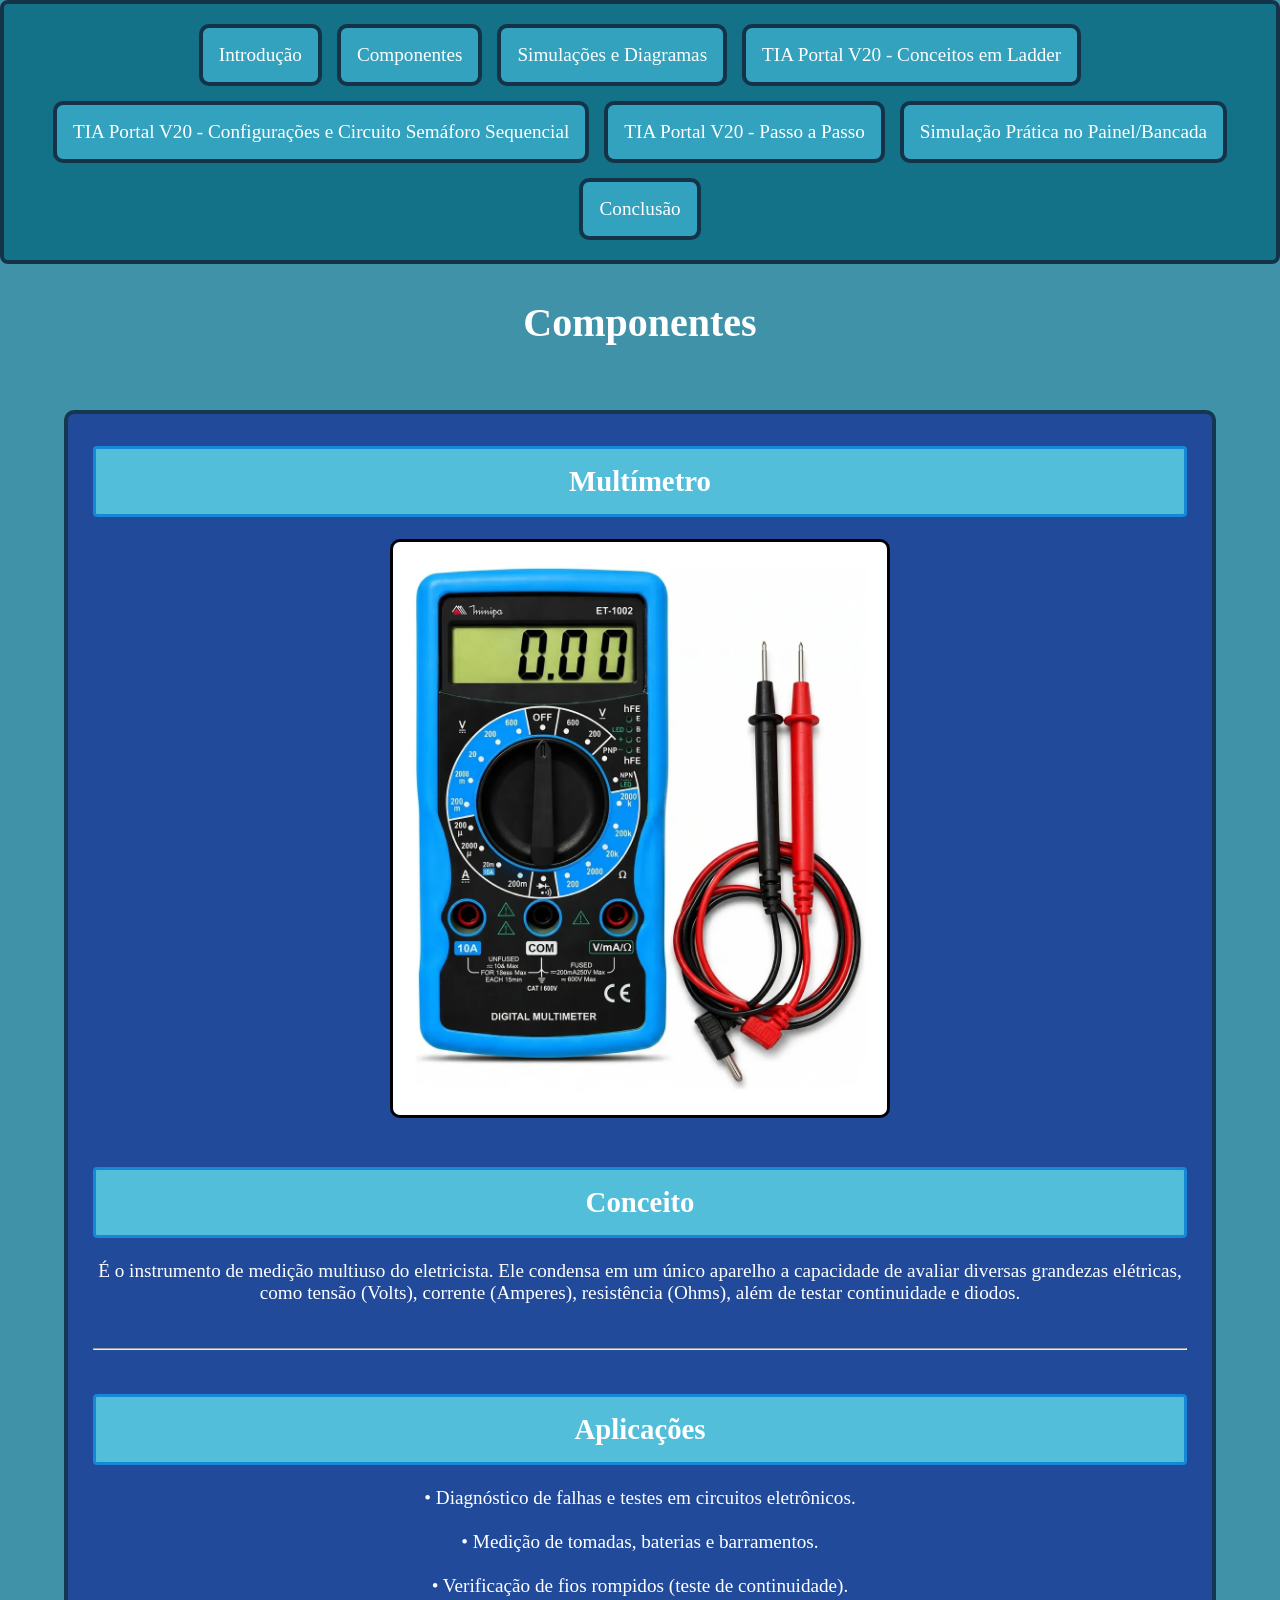
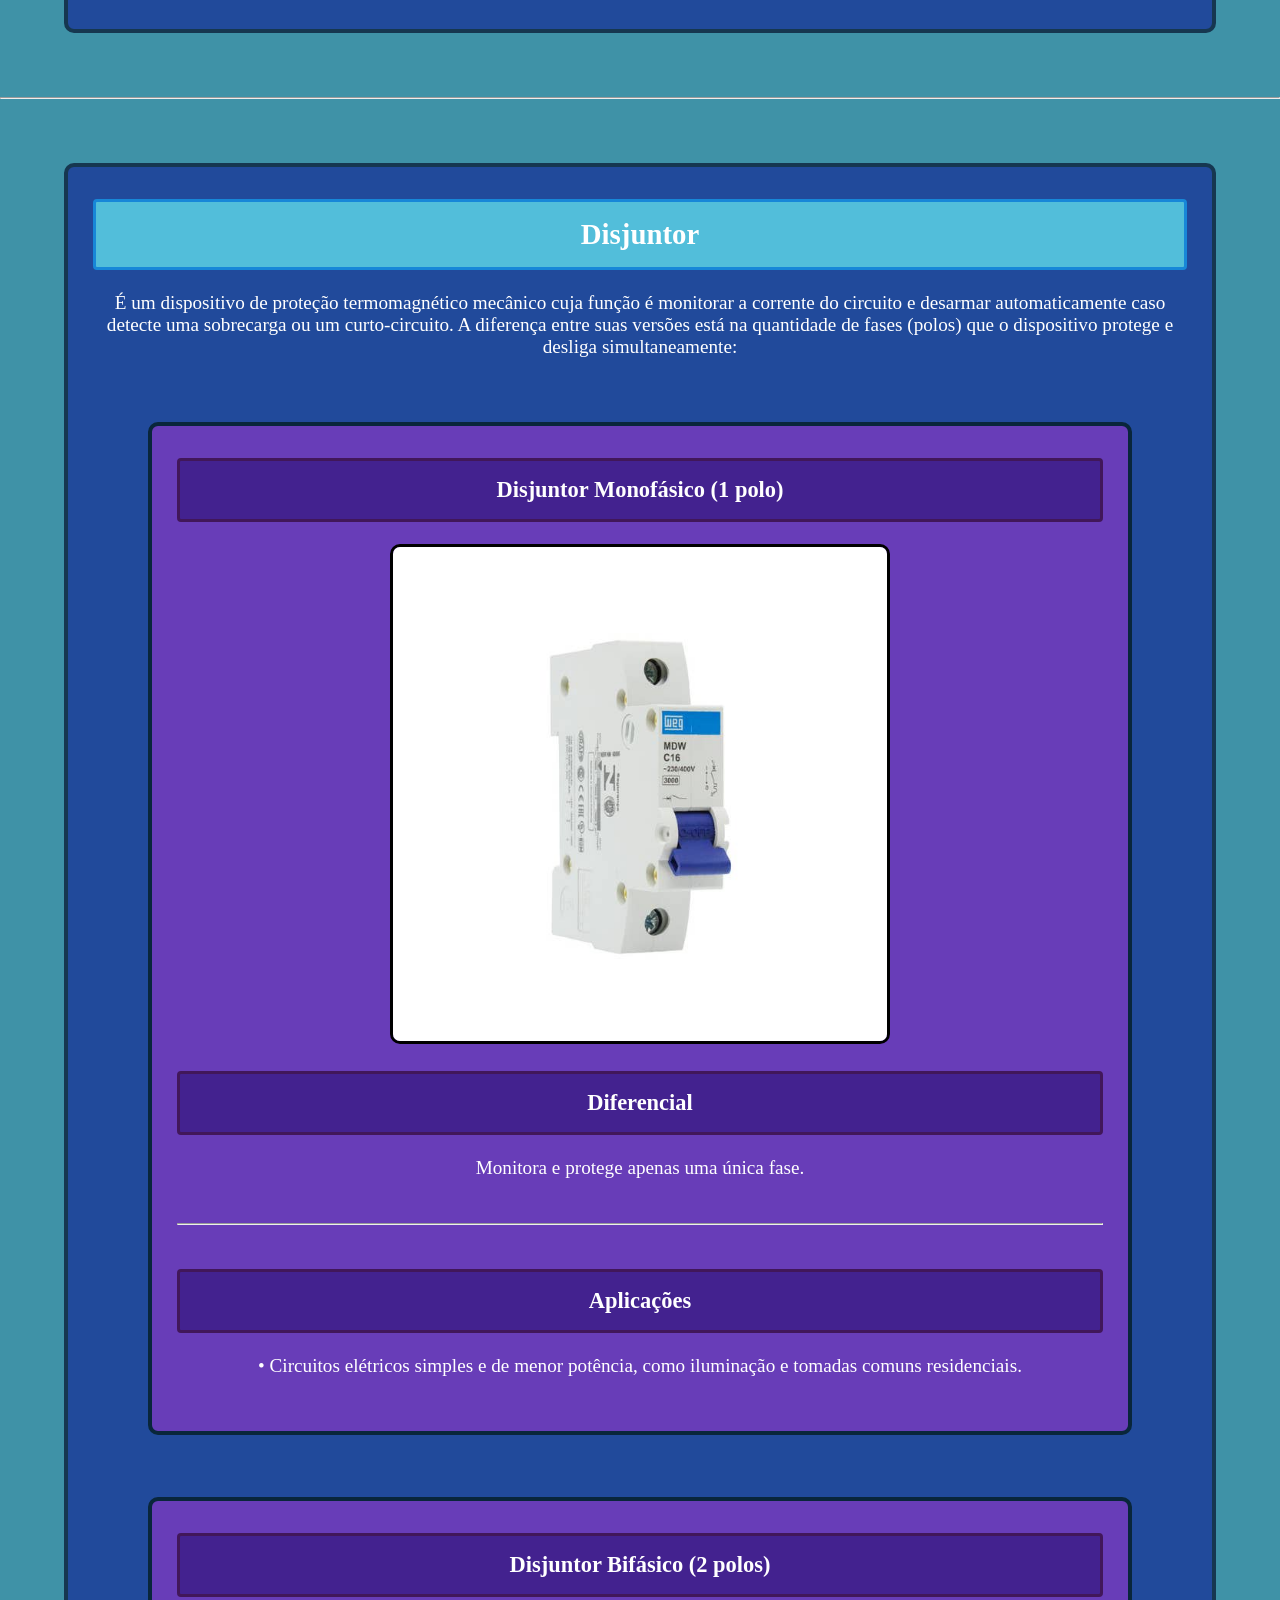
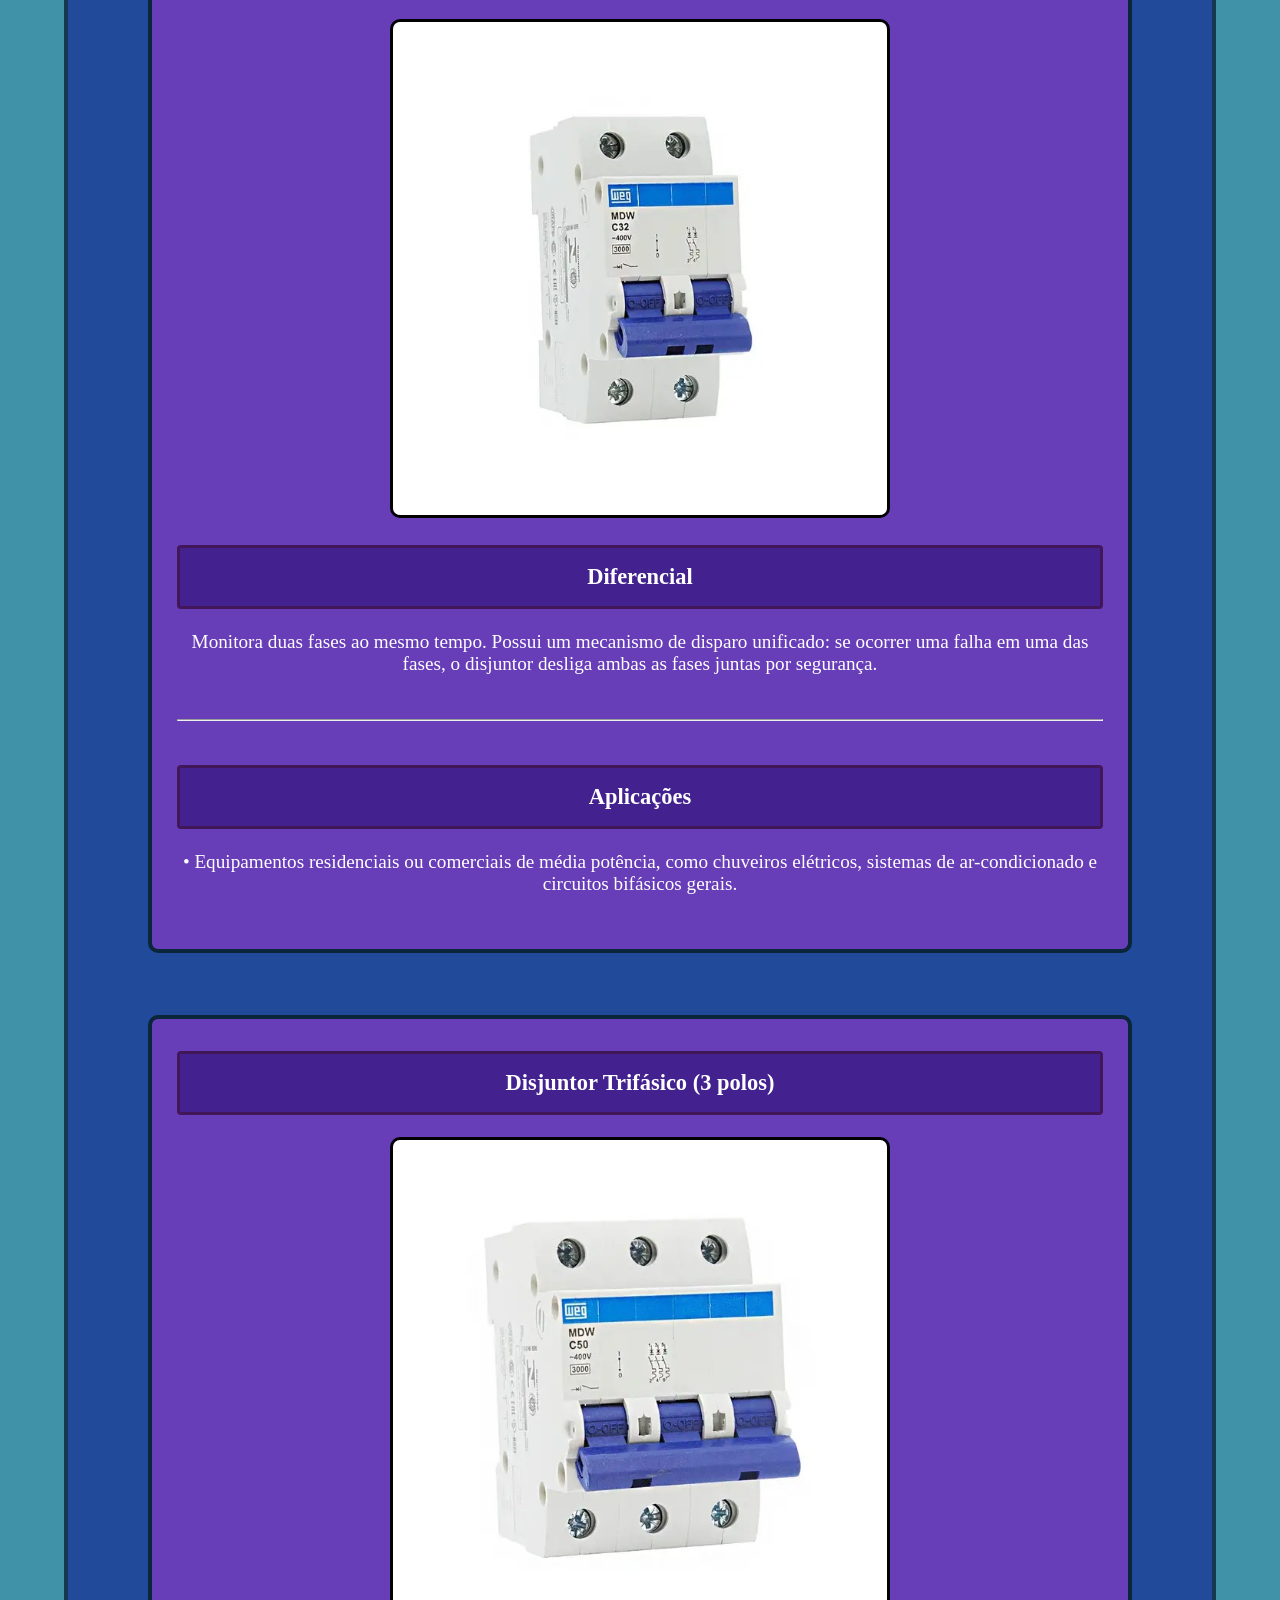
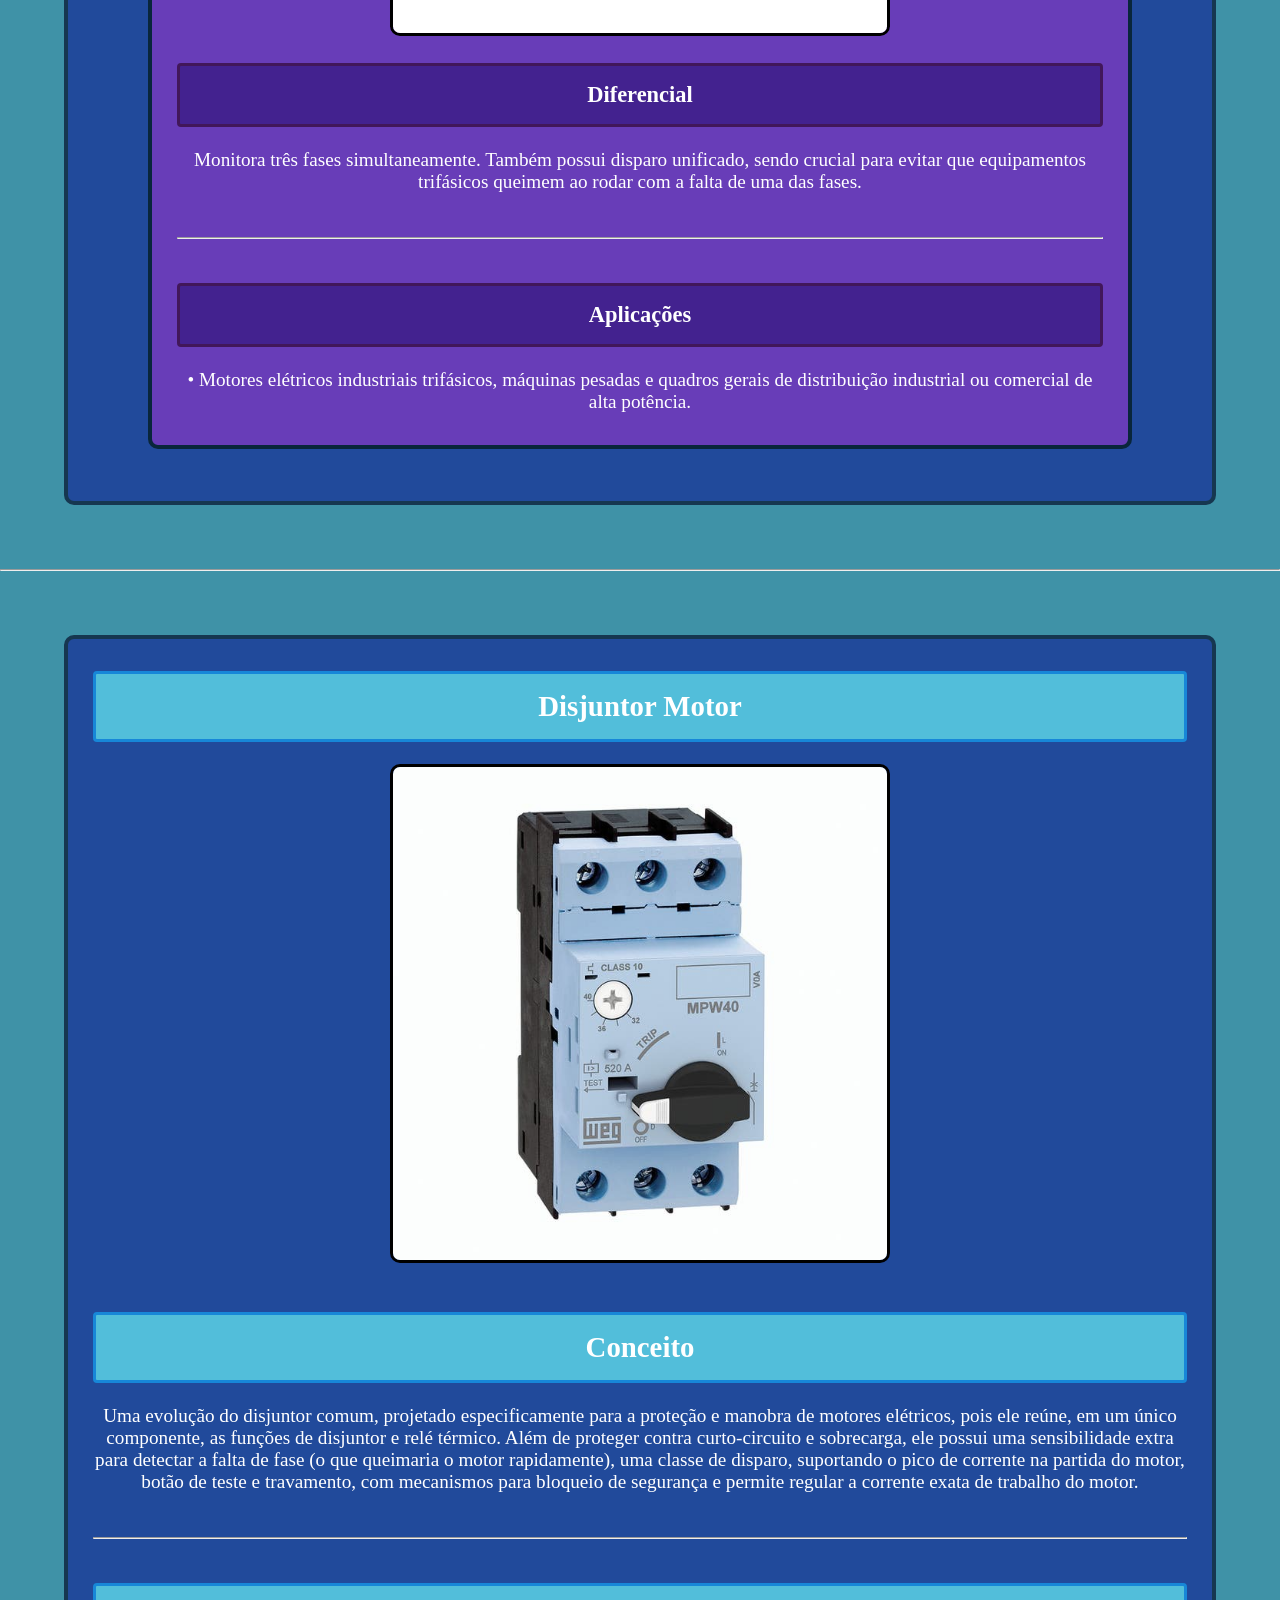
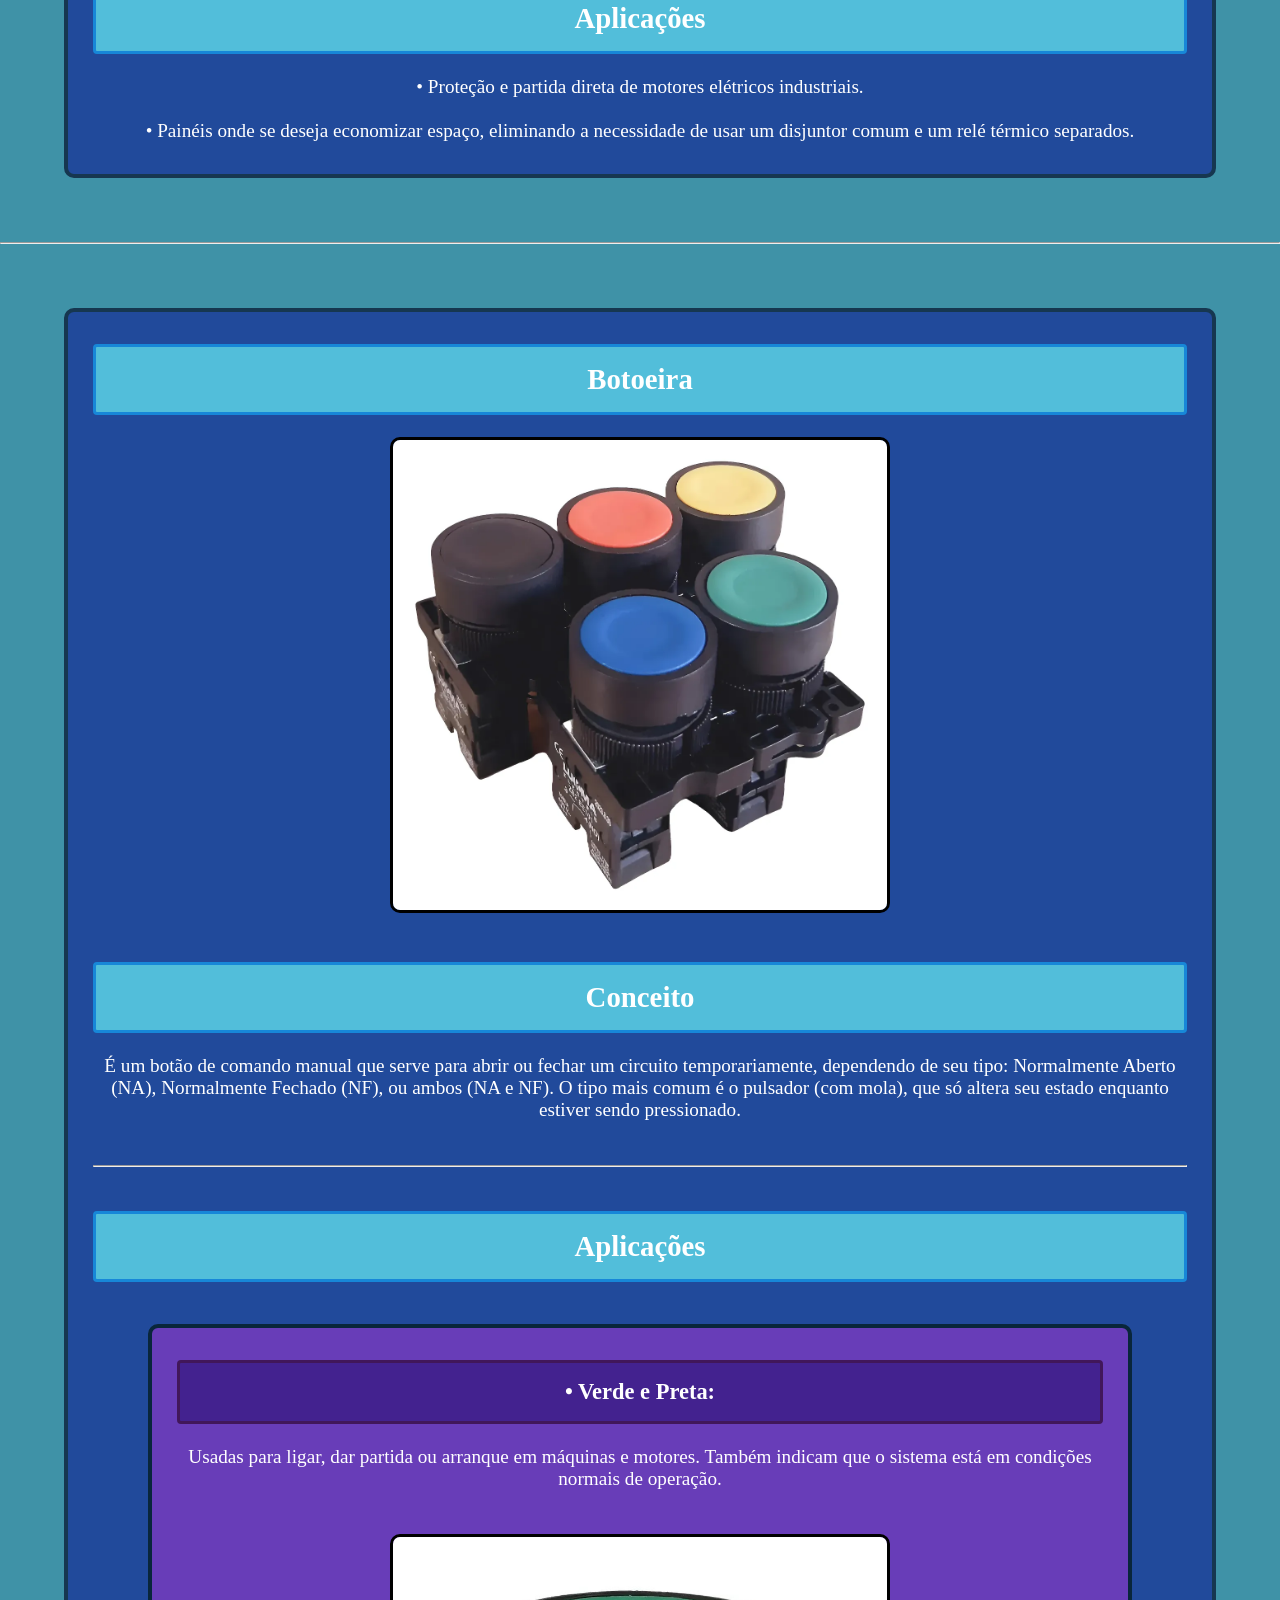
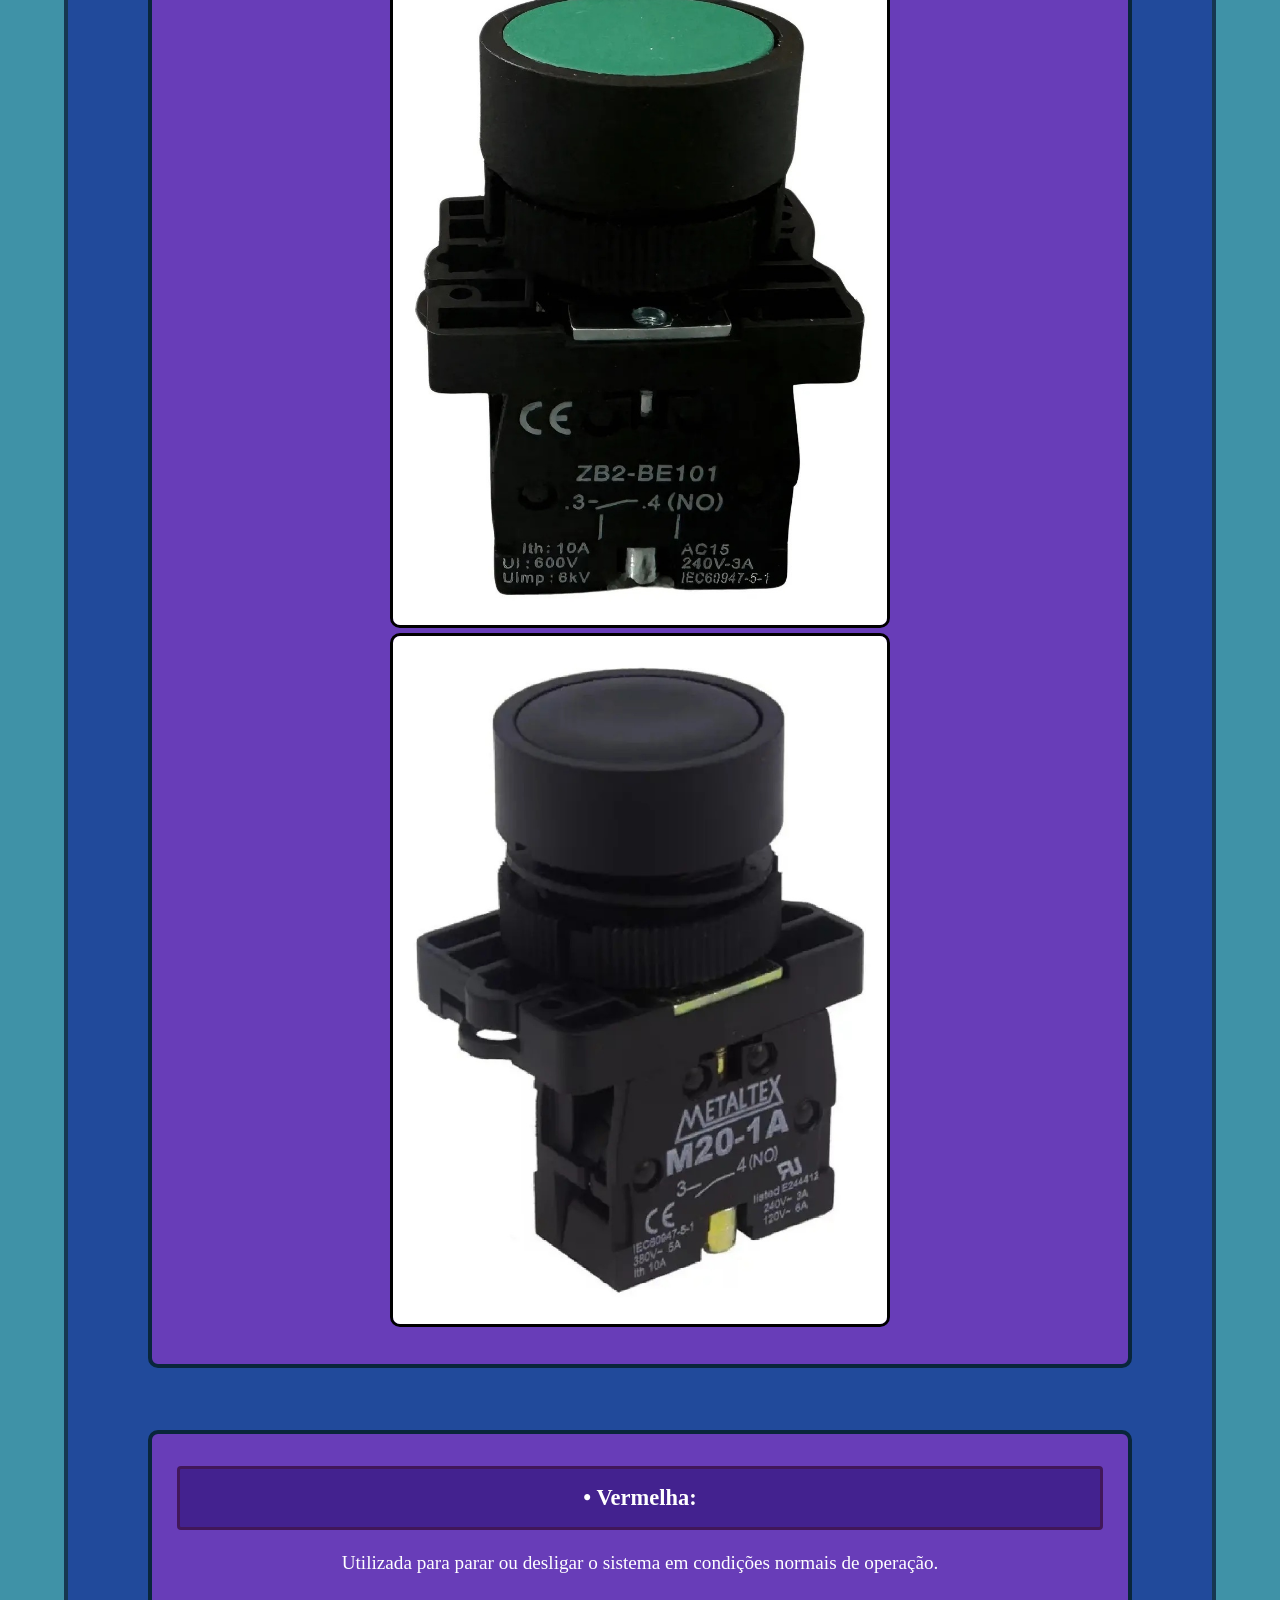
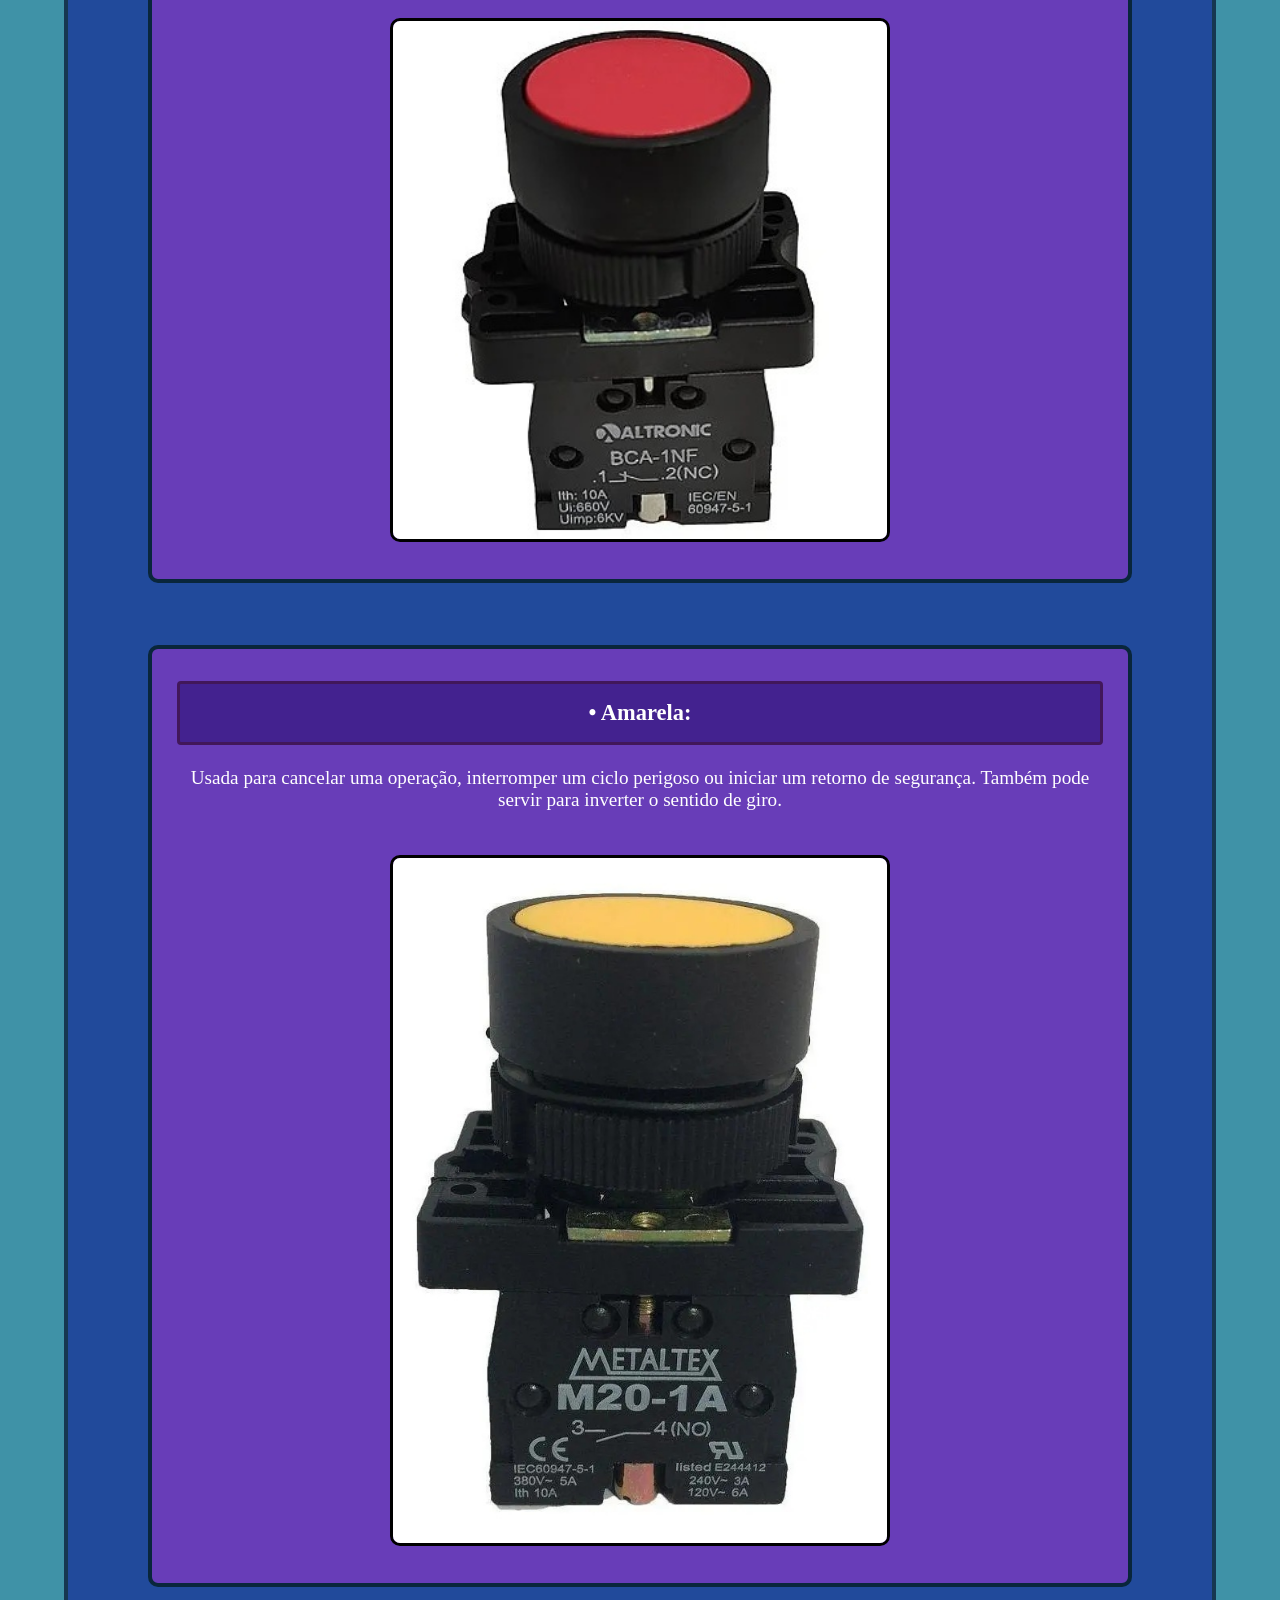
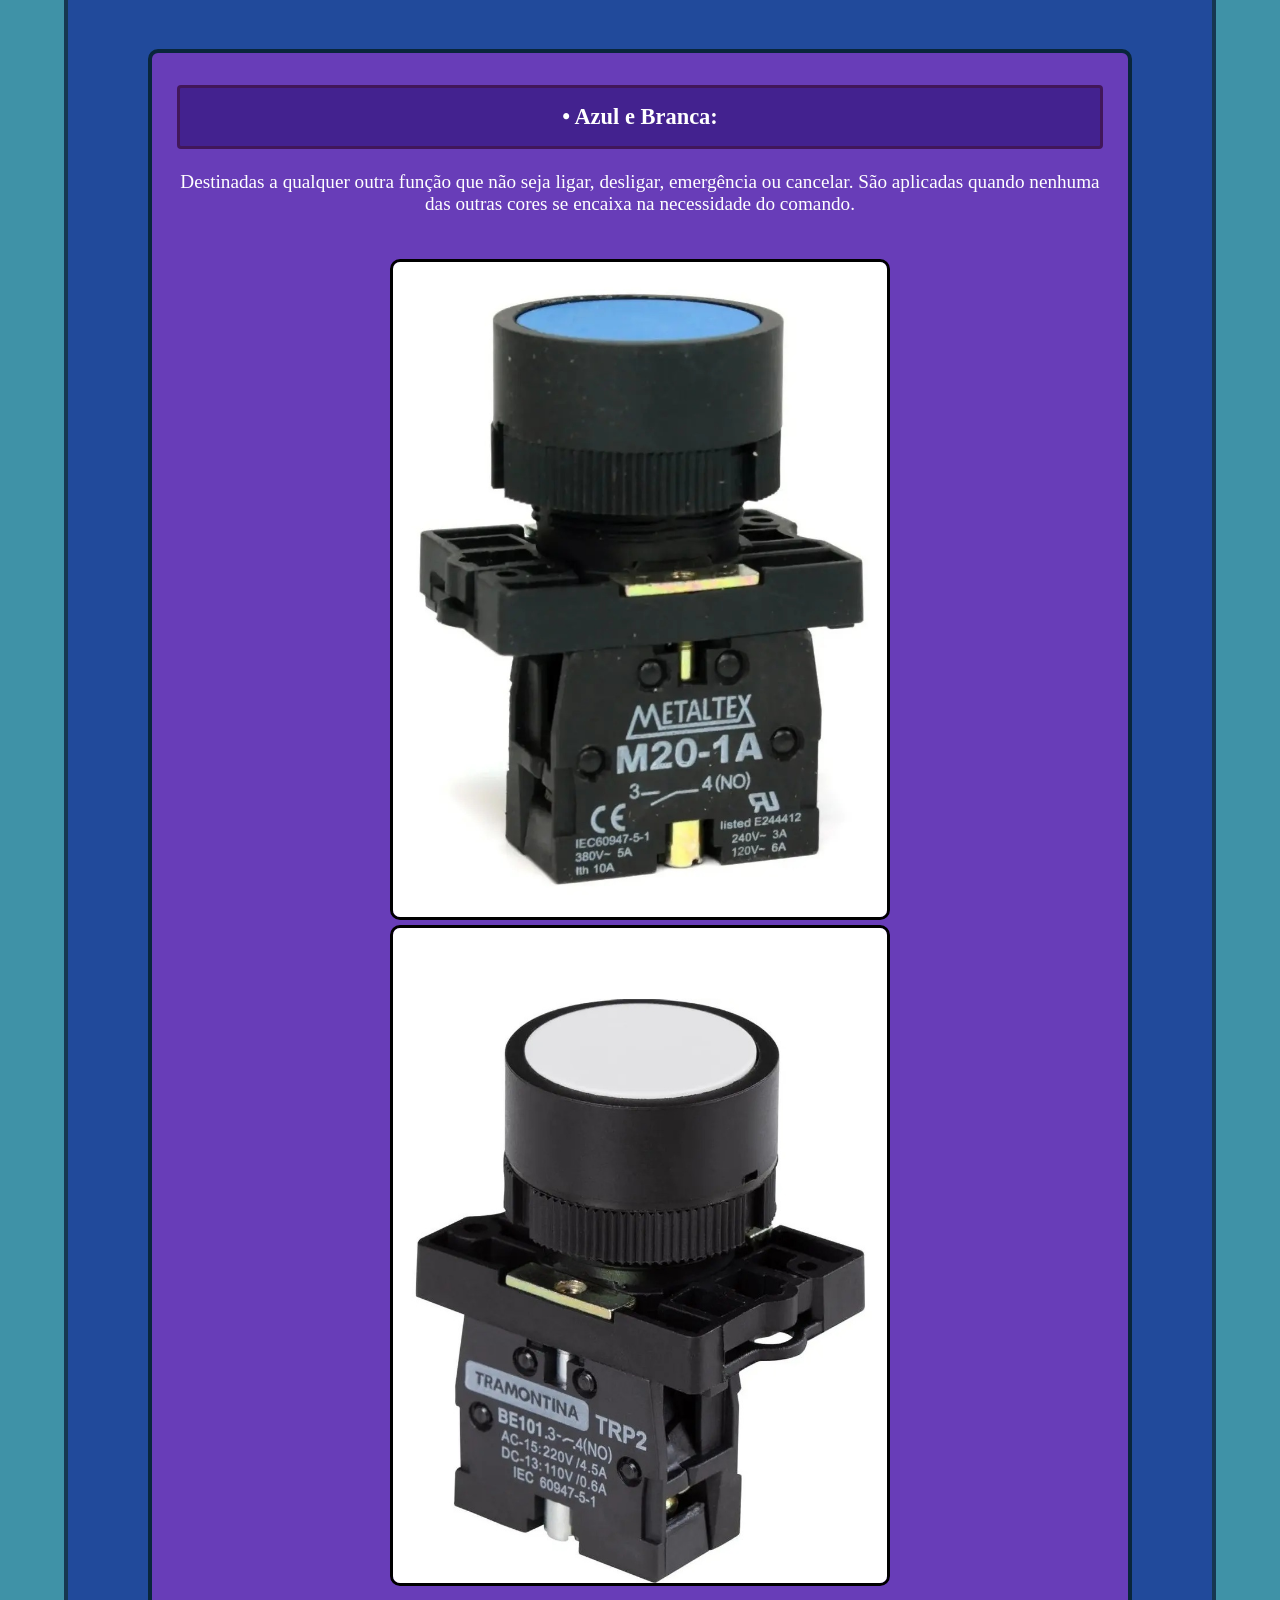
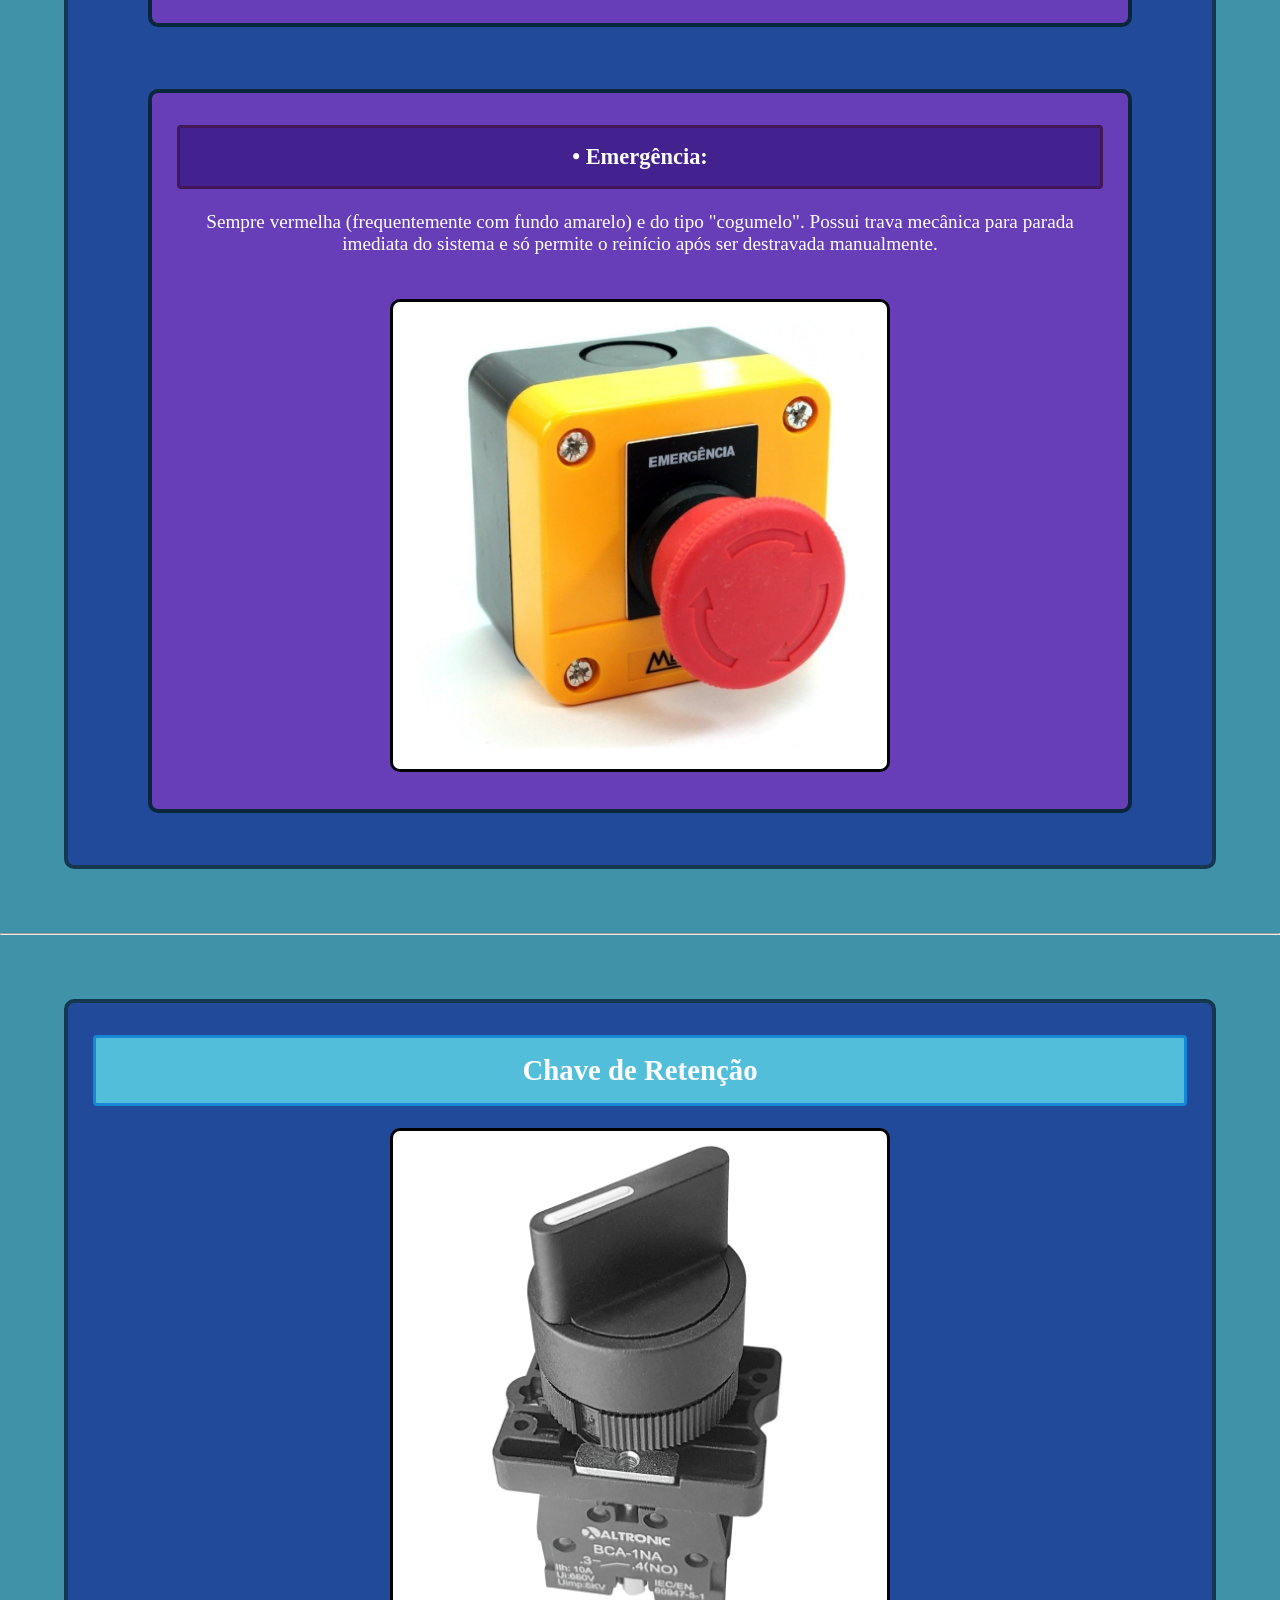
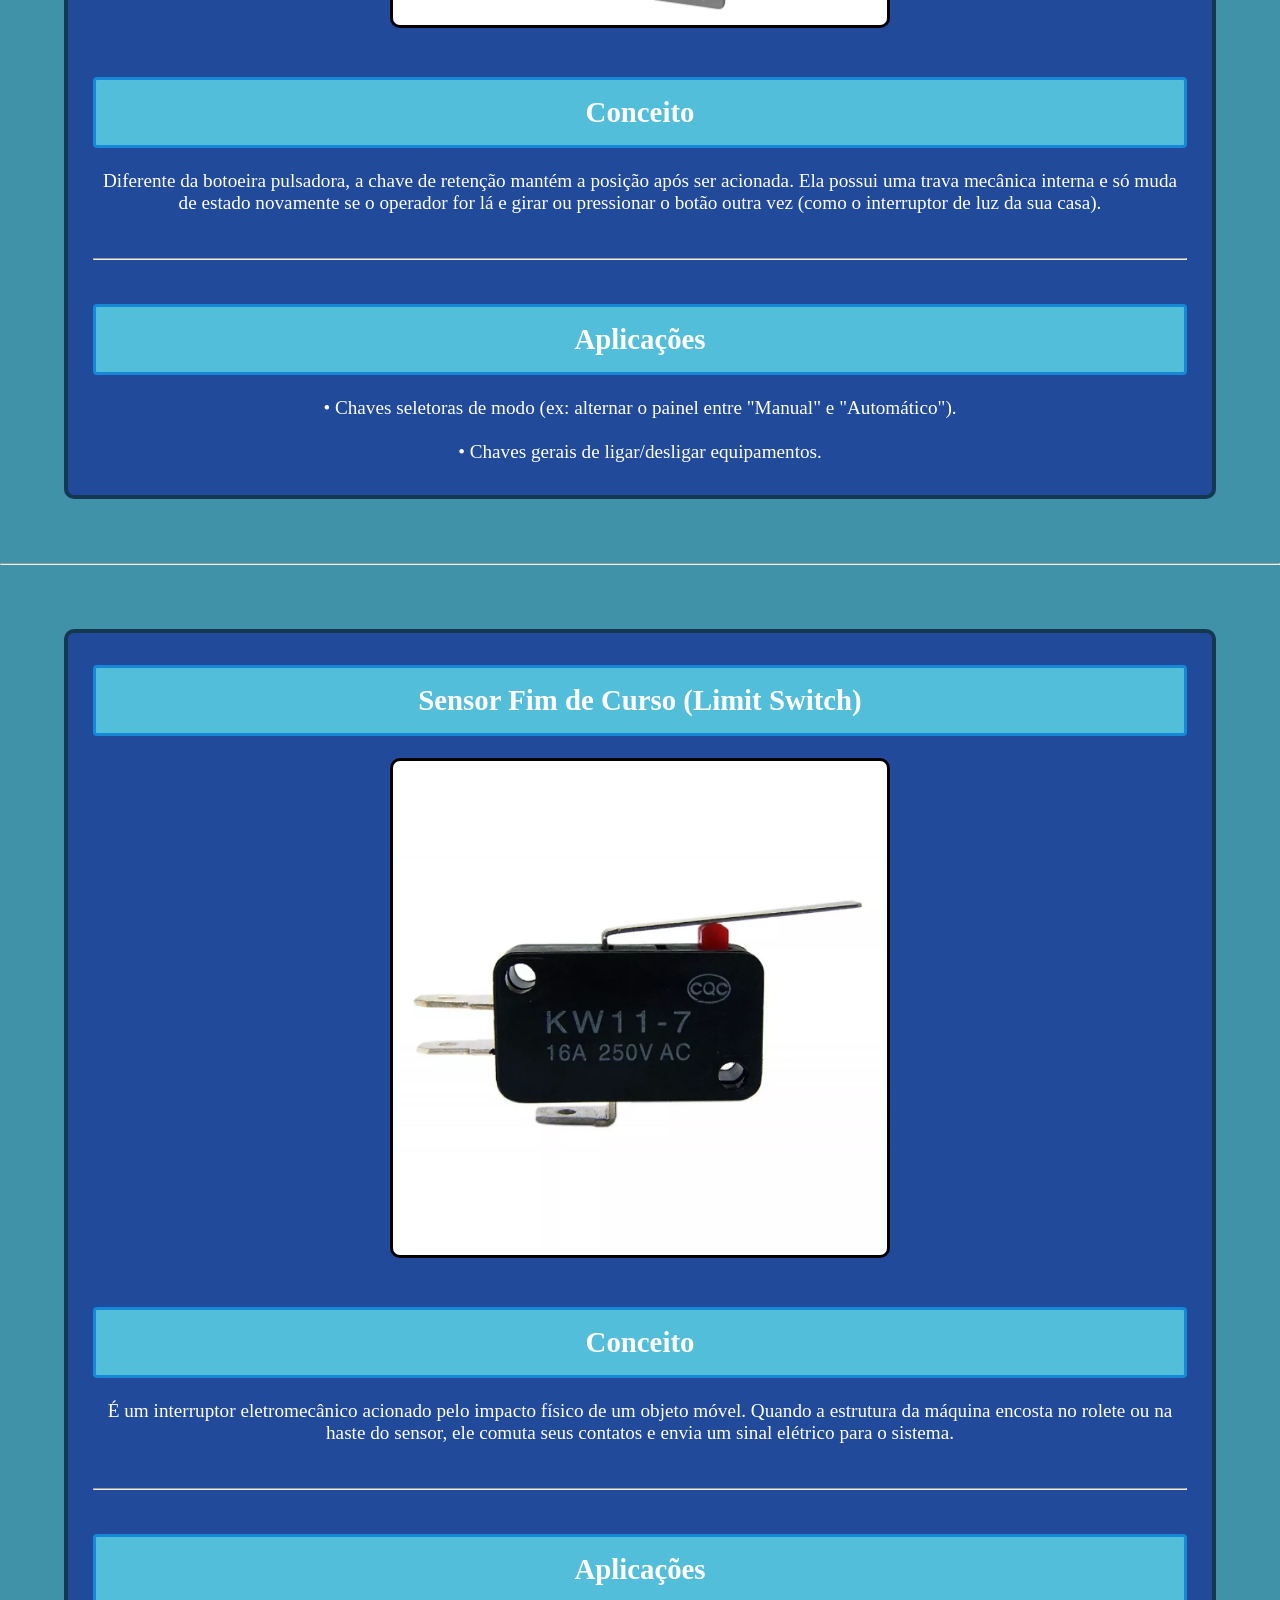
==== commit 827645fc: "Décima Primeira Versão" ====
--- a/html/componentes.html
+++ b/html/componentes.html
@@ -13,7 +13,7 @@
             <a href="./componentes.html"> Componentes </a>
             <a href="./simulacoes.html"> Simulações e Diagramas </a>
             <a href="./tia_portal_conceitos.html"> TIA Portal V20 - Conceitos em Ladder </a>
-            <a href="./tia_portal_circuito_semaforo.html"> TIA Portal V20 - Circuito Semáforo Sequencial </a>
+            <a href="./tia_portal_circuito_semaforo.html"> TIA Portal V20 - Configurações e Circuito Semáforo Sequencial </a>
             <a href="./tia_portal_passo_a_passo.html"> TIA Portal V20 - Passo a Passo </a>
             <a href="./simulacao_pratica_painel.html"> Simulação Prática no Painel/Bancada </a>
             <a href="./conclusao.html"> Conclusão </a>
